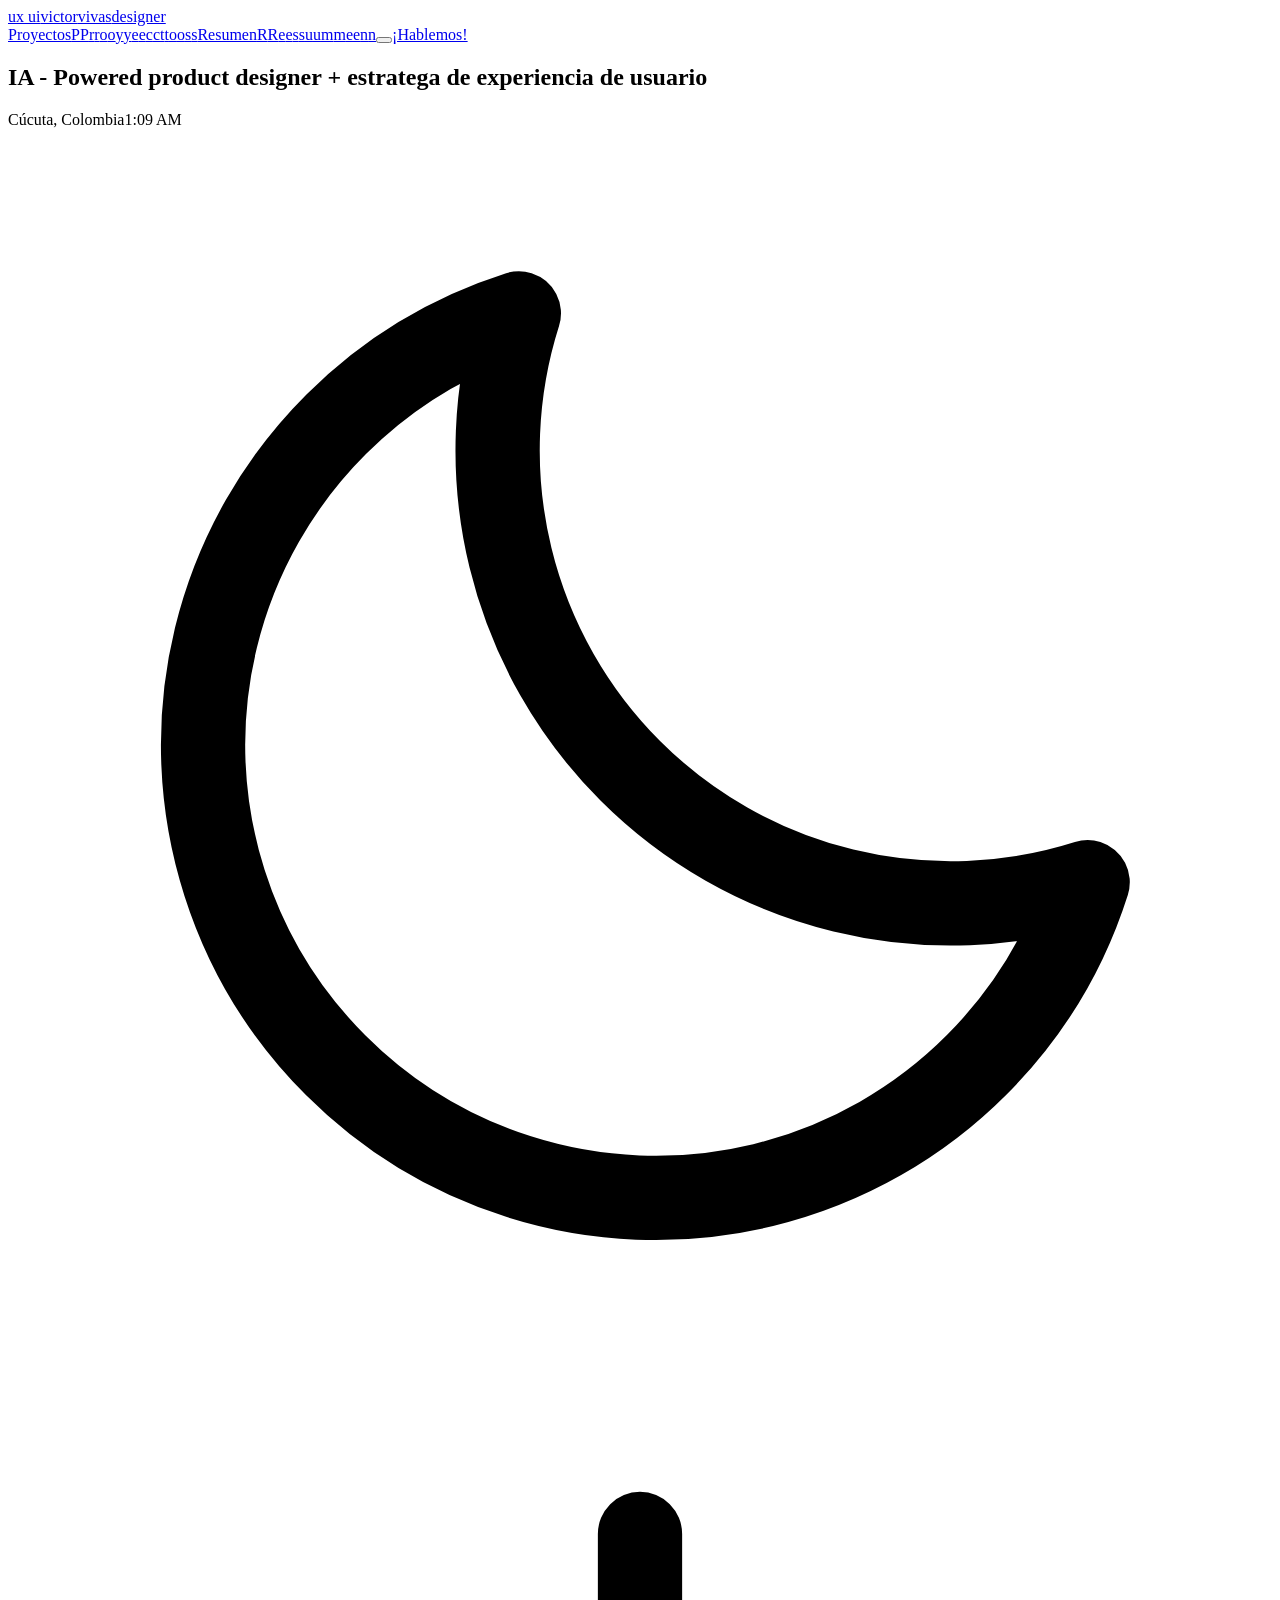
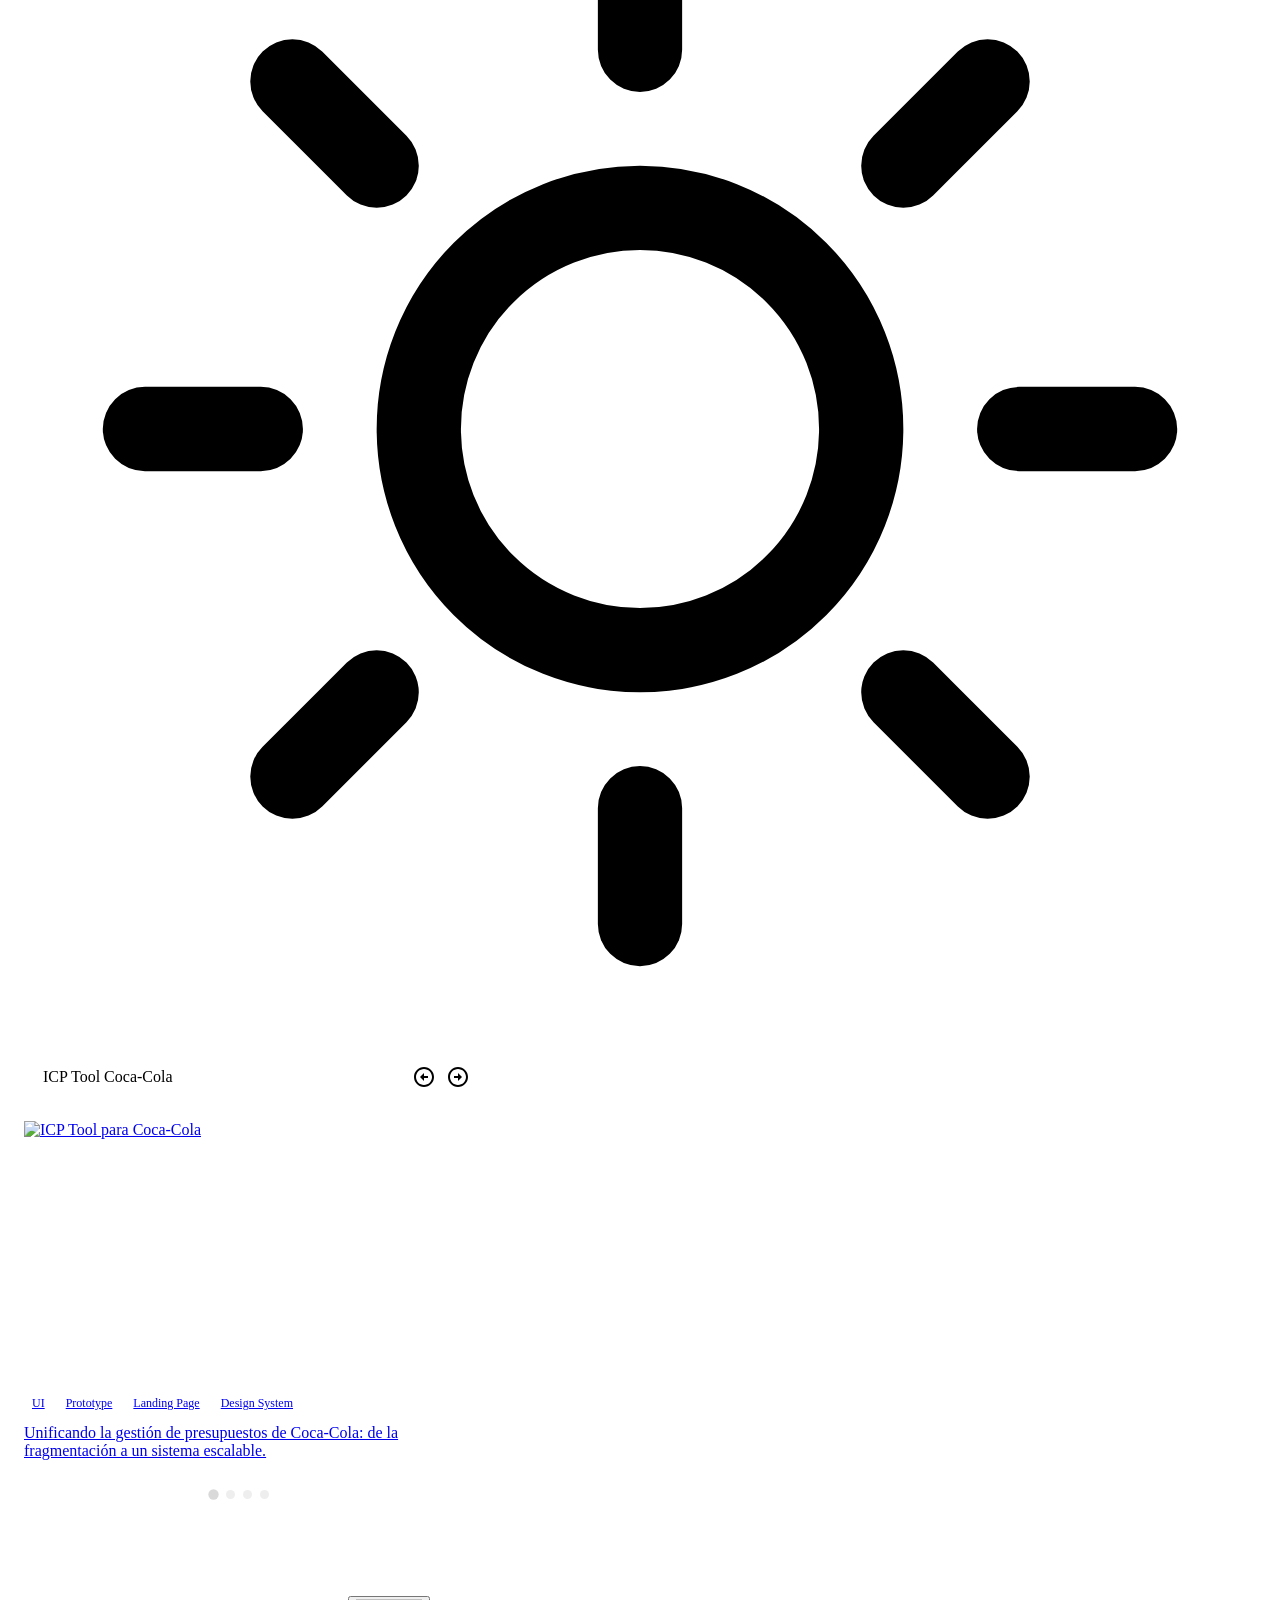
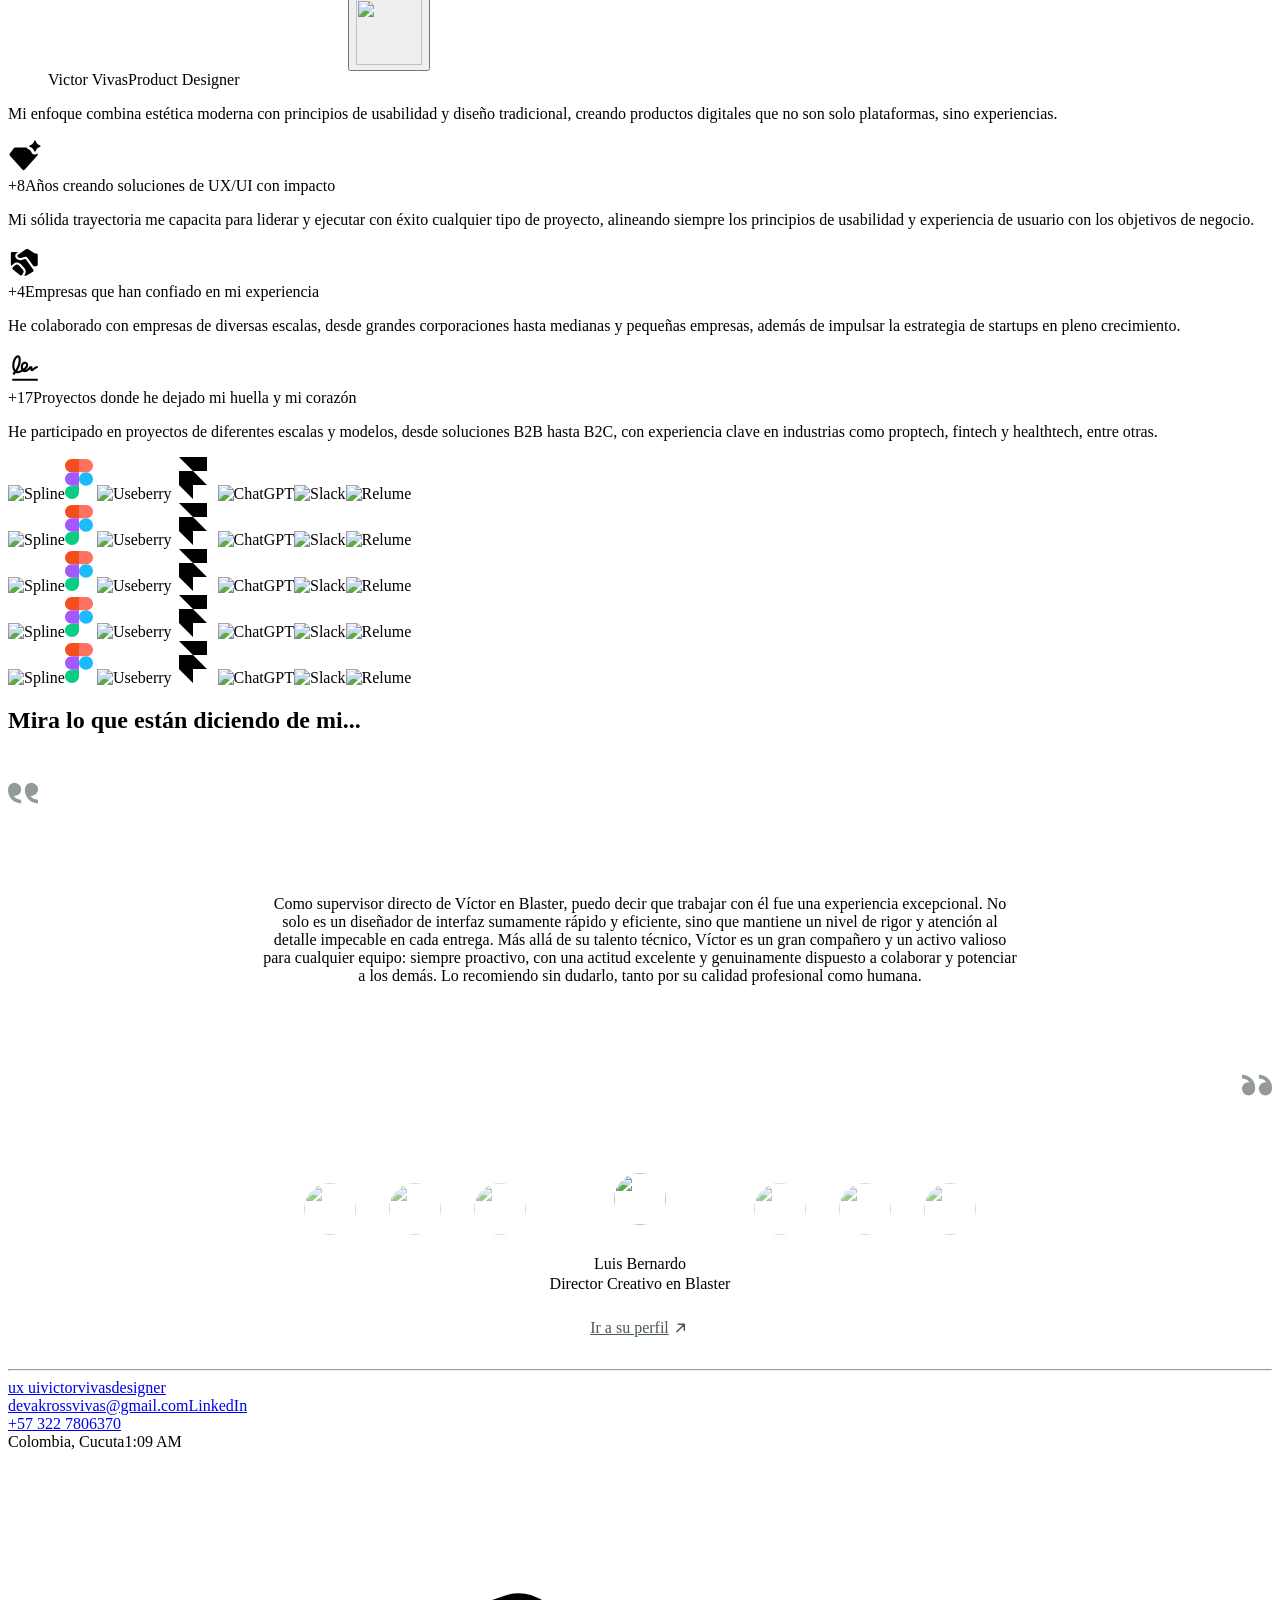
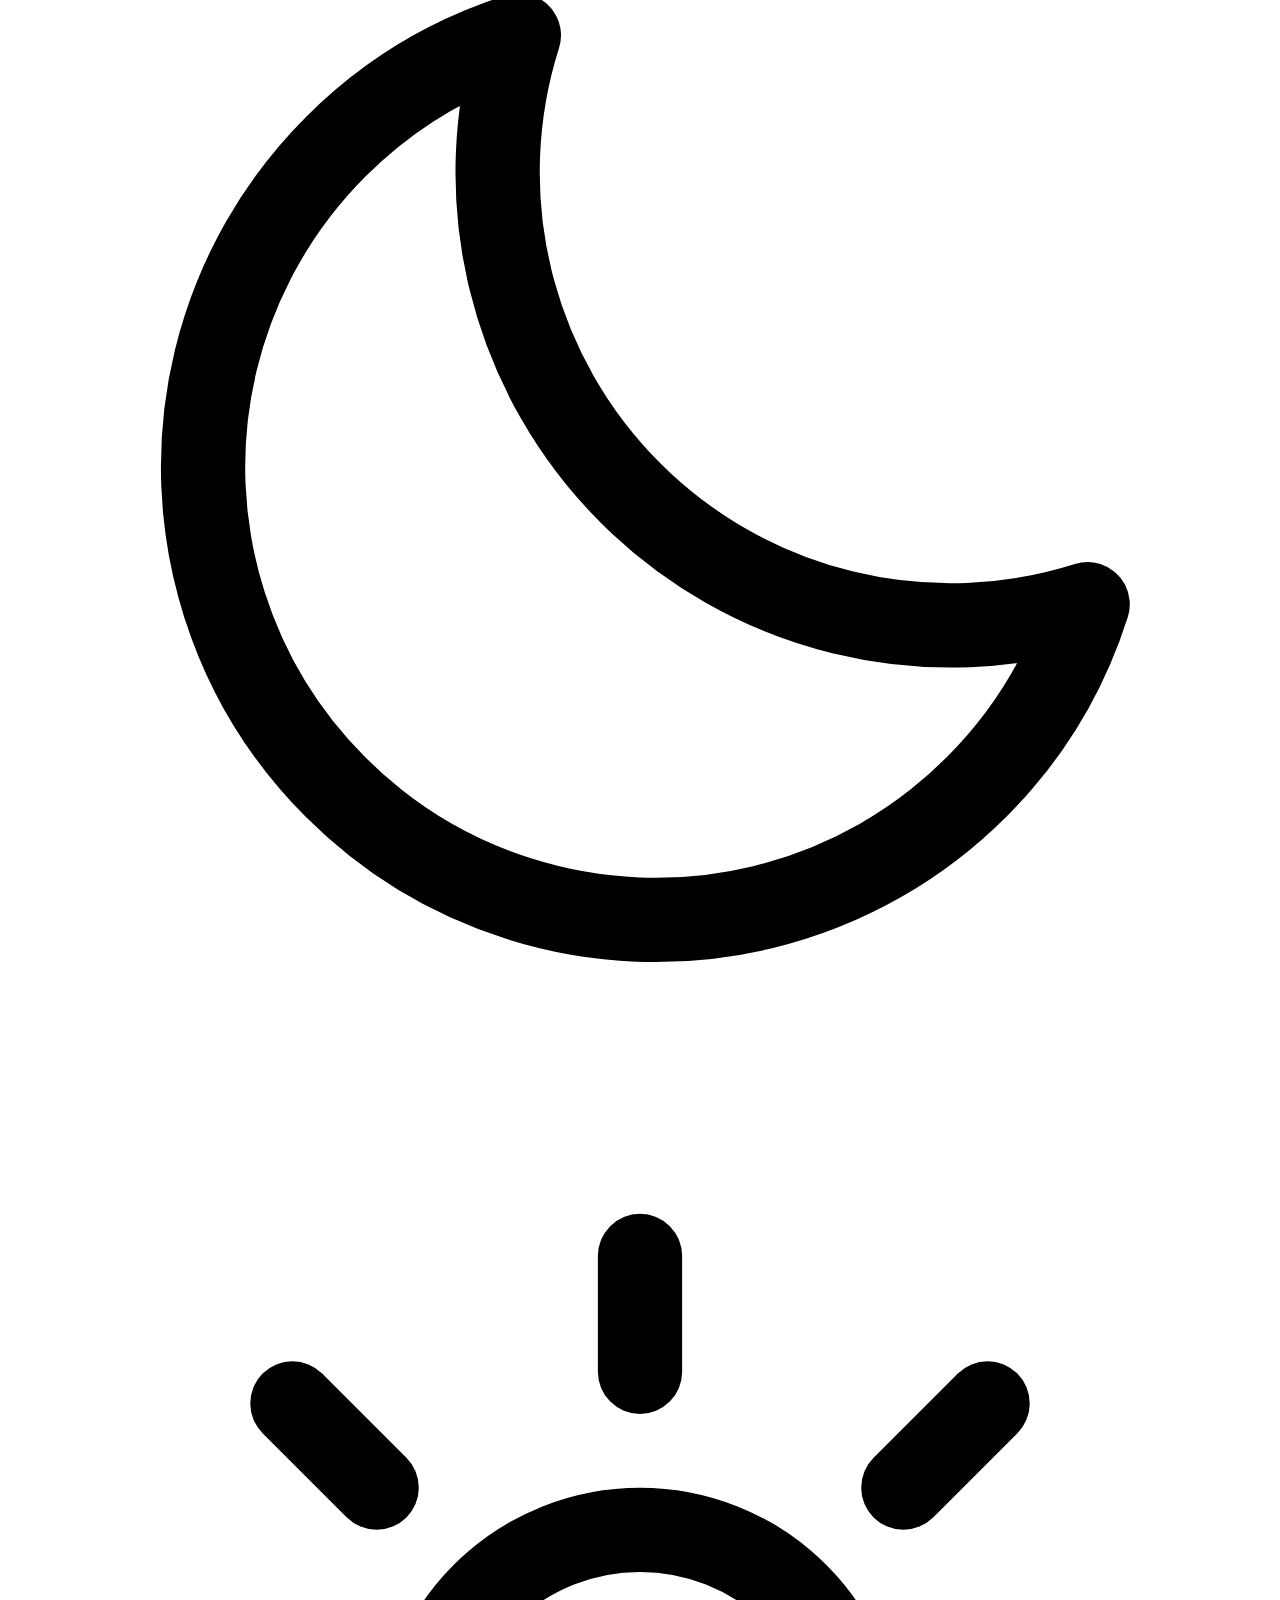
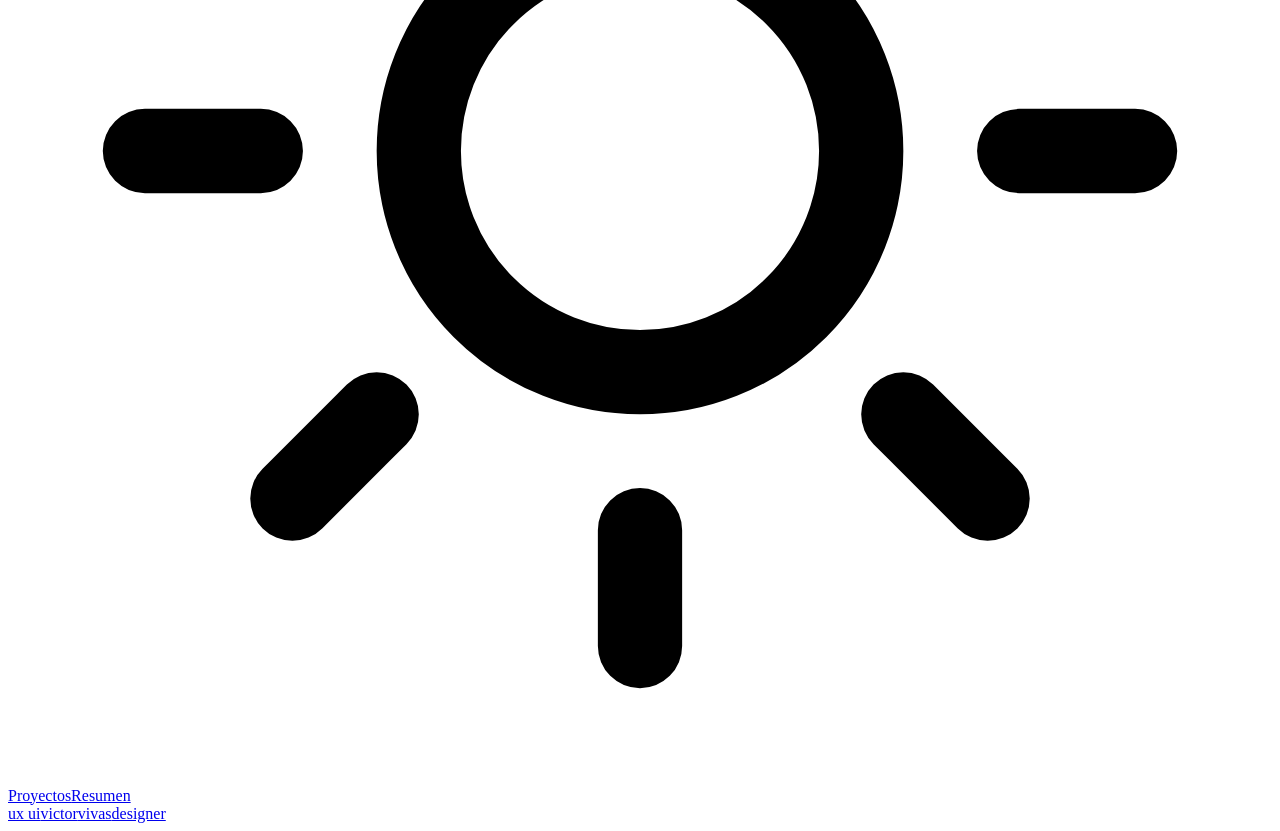
==== index.html @ 547d5e1f "deploy: a77e6415c8aa08132126fb43aeb1e64f96032ac5" ====
<!DOCTYPE html><html lang="es" data-theme="dark"><head><meta charset="utf-8"><meta name="viewport" content="width=device-width, initial-scale=1"><title>Victor Vivas — IA Powered product designer</title><meta name="description" content="Product designer y estratega de experiencia de usuario. +8 años creando soluciones de UX/UI con impacto para Coca-Cola, Polestar y LeanCore."><link rel="canonical" href="https://hacu9.github.io/victor-portafolio/"><link rel="icon" href="/victor-portafolio/favicon.svg" type="image/svg+xml"><link rel="alternate icon" href="/victor-portafolio/favicon.ico"><meta name="theme-color" content="#1d2222"><meta property="og:type" content="website"><meta property="og:site_name" content="Victor Vivas"><meta property="og:locale" content="es_ES"><meta property="og:url" content="https://hacu9.github.io/victor-portafolio/"><meta property="og:title" content="Victor Vivas — IA Powered product designer"><meta property="og:description" content="Product designer y estratega de experiencia de usuario. +8 años creando soluciones de UX/UI con impacto para Coca-Cola, Polestar y LeanCore."><meta property="og:image" content="https://hacu9.github.io/victor-portafolio/og-image.png"><meta property="og:image:width" content="1200"><meta property="og:image:height" content="630"><meta name="twitter:card" content="summary_large_image"><meta name="twitter:title" content="Victor Vivas — IA Powered product designer"><meta name="twitter:description" content="Product designer y estratega de experiencia de usuario. +8 años creando soluciones de UX/UI con impacto para Coca-Cola, Polestar y LeanCore."><meta name="twitter:image" content="https://hacu9.github.io/victor-portafolio/og-image.png"><meta name="astro-view-transitions-enabled" content="true"><meta name="astro-view-transitions-fallback" content="animate"><script type="module" src="/victor-portafolio/_astro/ClientRouter.astro_astro_type_script_index_0_lang.aQfDf-Kh.js"></script><script>
      (function () {
        var root = document.documentElement;
        // ?intro=1 forces the full sequence — for reviewing it without having
        // to open a fresh tab or change an OS setting.
        var forced = location.search.indexOf("intro=1") > -1;
        var seen = null;
        try {
          seen = sessionStorage.getItem("vv:intro-seen");
        } catch (e) {}
        var reduced =
          window.matchMedia && window.matchMedia("(prefers-reduced-motion: reduce)").matches;

        if (forced) {
          root.classList.add("is-intro", "intro-forced");
          return;
        }
        // Reduced motion still gets the shape of the intro — heading first,
        // then the rest fades up — just without typing, blur or movement.
        // Skipping it entirely made the site look like nothing happened.
        root.classList.add("is-intro");
        if (reduced) {
          root.classList.add("intro-plain");
        } else if (seen) {
          // Already watched the full intro this session: play the lighter
          // version on reloads rather than nothing.
          root.classList.add("intro-lite");
        }
      })();
    </script><link rel="stylesheet" href="/victor-portafolio/_astro/SiteFooter.BAjBLlSr.css"><style>.slider[data-astro-cid-7sljpadg]{flex-direction:column;flex:none;gap:15px;width:462px;display:flex}.slider__head[data-astro-cid-7sljpadg]{justify-content:space-between;align-items:center;height:25px;display:flex}.slider__title[data-astro-cid-7sljpadg]{color:var(--text);align-items:center;gap:10px;min-width:0;display:flex}.slider__name[data-astro-cid-7sljpadg]{white-space:nowrap;text-overflow:ellipsis;transition:opacity .22s;overflow:hidden}.slider[data-astro-cid-7sljpadg].is-swapping .slider__name[data-astro-cid-7sljpadg]{opacity:0}.ring[data-astro-cid-7sljpadg]{flex:none;width:25px;height:25px}.ring[data-astro-cid-7sljpadg] svg[data-astro-cid-7sljpadg]{width:100%;height:100%;transform:rotate(-90deg)}.ring[data-astro-cid-7sljpadg] circle[data-astro-cid-7sljpadg]{fill:none;stroke-width:2.4857px}.ring__track[data-astro-cid-7sljpadg]{stroke:var(--muted)}.ring__fill[data-astro-cid-7sljpadg]{stroke:var(--accent);stroke-linecap:round;stroke-dasharray:var(--circ);stroke-dashoffset:var(--circ)}.slider__arrows[data-astro-cid-7sljpadg]{align-items:center;gap:10px;display:flex}.arrow[data-astro-cid-7sljpadg]{width:24px;height:24px;color:var(--text);cursor:pointer;background:0 0;border:0;padding:0;transition:opacity .2s,translate .2s}.arrow[data-astro-cid-7sljpadg]:hover{opacity:.7}.arrow[data-astro-cid-7sljpadg]:active{translate:-2px}.arrow--next[data-astro-cid-7sljpadg]{transform:rotate(180deg)}.arrow--next[data-astro-cid-7sljpadg]:active{translate:2px}.arrow[data-astro-cid-7sljpadg] svg{width:100%;height:100%}.slider__viewport[data-astro-cid-7sljpadg]{border-radius:var(--r-md);overflow:hidden}.slider__track[data-astro-cid-7sljpadg]{transition:transform .52s cubic-bezier(.65,0,.35,1);display:flex}@media (prefers-reduced-motion:reduce){.slider__track[data-astro-cid-7sljpadg]{transition:none}}.slide[data-astro-cid-7sljpadg]{background:var(--surface);flex-direction:column;flex:0 0 100%;gap:20px;padding:16px;display:flex}.slide__shot[data-astro-cid-7sljpadg]{background:var(--surface-2);border-radius:var(--r-sm);height:251px;display:block;overflow:hidden}.slide__shot[data-astro-cid-7sljpadg] img[data-astro-cid-7sljpadg]{object-fit:cover;object-position:center 59%;width:100%;height:100%;transition:scale .6s cubic-bezier(.2,0,.2,1)}.slide[data-astro-cid-7sljpadg]:hover .slide__shot[data-astro-cid-7sljpadg] img[data-astro-cid-7sljpadg]{scale:1.03}.slide__meta[data-astro-cid-7sljpadg]{flex-direction:column;gap:10px;display:flex}.tags[data-astro-cid-7sljpadg]{flex-wrap:wrap;gap:5px;display:flex}.tag[data-astro-cid-7sljpadg]{border-radius:var(--r-pill);background:var(--surface-2);color:var(--accent);padding:6px 8px;font-size:12px;font-weight:500;line-height:10px}.slide__desc[data-astro-cid-7sljpadg]{color:var(--text);min-height:40px}.slider__dots[data-astro-cid-7sljpadg]{justify-content:center;gap:8px;margin-top:-5px;display:flex}.dot[data-astro-cid-7sljpadg]{opacity:.45;cursor:pointer;background:#d9d9d9;border:0;border-radius:50%;width:9px;height:9px;padding:0;transition:opacity .25s,scale .25s;position:relative}.dot[data-astro-cid-7sljpadg]:before{content:"";position:absolute;inset:-8px}.dot[data-astro-cid-7sljpadg][aria-selected=true]{opacity:1;scale:1.15}.dot[data-astro-cid-7sljpadg]:hover{opacity:.8}@media (width<=1000px){.slider[data-astro-cid-7sljpadg]{width:100%}}
.quote[data-astro-cid-gakqr736]{flex-direction:column;align-items:center;gap:50px;margin:0 auto;display:flex}.quote__card[data-astro-cid-gakqr736]{background:var(--surface);border-radius:var(--r-md);flex-direction:column;justify-content:space-between;gap:10px;width:100%;min-height:322px;margin:0;padding:25px;display:flex;position:relative}.quote__mark[data-astro-cid-gakqr736]{width:30px;height:30px;color:var(--muted)}.quote__mark[data-astro-cid-gakqr736] svg{width:100%;height:100%}.quote__mark--close[data-astro-cid-gakqr736]{align-self:flex-end}.quote__stack[data-astro-cid-gakqr736]{width:100%;max-width:757px;margin-inline:auto;display:grid}.quote__text[data-astro-cid-gakqr736]{text-align:center;color:var(--muted);opacity:0;visibility:hidden;grid-area:1/1;align-self:center;transition:opacity .3s,translate .3s,visibility 0s .3s;translate:0 6px}.quote__text[data-astro-cid-gakqr736].is-on{opacity:1;visibility:visible;transition:opacity .3s,translate .3s,visibility;translate:0}.quote__text[data-astro-cid-gakqr736] p{margin:0}.quote__text[data-astro-cid-gakqr736] p+p{margin-top:1em}.people[data-astro-cid-gakqr736]{width:687px;max-width:100%;padding-bottom:118px;position:relative}.people__row[data-astro-cid-gakqr736]{justify-content:center;gap:18px;margin:0;padding:0;list-style:none;display:flex}.person[data-astro-cid-gakqr736]{justify-content:center;display:flex;position:relative}.person__detail[data-astro-cid-gakqr736]{text-align:center;width:max-content;max-width:240px;color:var(--muted);opacity:0;visibility:hidden;pointer-events:none;flex-direction:column;align-items:center;transition:opacity .3s,translate .3s,visibility 0s .3s;display:flex;position:absolute;top:calc(100% + 12px);left:50%;translate:-50% 6px}.avatar--active[data-astro-cid-gakqr736]+.person__detail[data-astro-cid-gakqr736]{opacity:1;visibility:visible;pointer-events:auto;transition:opacity .3s,translate .3s,visibility;translate:-50%}.person__name[data-astro-cid-gakqr736]{color:var(--text);white-space:nowrap;font-size:16px;font-weight:500;line-height:18px}.person__role[data-astro-cid-gakqr736]{margin-top:2px;font-size:16px;font-weight:300;line-height:18px}.person__link[data-astro-cid-gakqr736]{border-radius:var(--r-sm);background:var(--accent);color:#4a5856;white-space:nowrap;align-items:center;gap:3px;margin-top:16px;padding:9px 10px;font-size:16px;line-height:20.2px;display:inline-flex;overflow:hidden}.person__link[data-astro-cid-gakqr736] svg[data-astro-cid-gakqr736]{width:18px;height:18px;transition:translate .25s}.person__link[data-astro-cid-gakqr736]:hover svg[data-astro-cid-gakqr736]{translate:4px -4px}.avatar[data-astro-cid-gakqr736]{border:1px solid var(--nav-border);background:var(--surface-2);opacity:.6;cursor:pointer;border-radius:20px 20px 20px 0;place-items:center;width:67px;height:67px;padding:0;transition:opacity .32s,translate .32s,margin .38s cubic-bezier(.65,0,.35,1);display:grid}.avatar[data-astro-cid-gakqr736] img[data-astro-cid-gakqr736]{object-fit:contain;border-radius:50%;width:52px;height:52px}.avatar[data-astro-cid-gakqr736]:hover,.avatar[data-astro-cid-gakqr736]:focus-visible{opacity:1}.avatar--active[data-astro-cid-gakqr736]{opacity:1;margin-inline:55px;translate:0 -10px}@media (width<=1000px){.people[data-astro-cid-gakqr736]{width:100%}}@media (width<=620px){.people[data-astro-cid-gakqr736]{padding-bottom:128px}.people__row[data-astro-cid-gakqr736]{flex-wrap:nowrap;gap:7px;position:relative}.avatar[data-astro-cid-gakqr736]{border:1px solid var(--nav-border);border-radius:13px 13px 13px 0;width:40px;height:40px}.avatar[data-astro-cid-gakqr736] img[data-astro-cid-gakqr736]{border-radius:50%;width:30px;height:30px}.avatar--active[data-astro-cid-gakqr736]{margin-inline:12px}.person[data-astro-cid-gakqr736]{position:static}.person__detail[data-astro-cid-gakqr736]{max-width:92vw;top:calc(100% + 16px)}}
</style><link rel="stylesheet" href="/victor-portafolio/_astro/index.BOQvosH3.css"></head><body class="noise-overlay"><script type="module">function e(e){let t=20+Math.random()*17;return e&&(t+=34+Math.random()*34),Math.random()<.05&&(t+=70+Math.random()*85),t}function t(){document.querySelectorAll(`[data-intro-hide]`).forEach((e,t)=>{e.style.setProperty(`--intro-d`,`${t*70}ms`)}),document.documentElement.classList.remove(`is-intro`),document.documentElement.classList.add(`is-revealed`)}function n(){let n=document.querySelector(`[data-intro-title]`),r=document.documentElement;if(!n||!r.classList.contains(`is-intro`)){t();return}if(r.classList.contains(`intro-lite`)){window.setTimeout(t,220);return}if(r.classList.contains(`intro-plain`)){window.setTimeout(t,900);return}try{sessionStorage.setItem(`vv:intro-seen`,`1`)}catch{}let i=[],a=[],o=!1,s=t=>{for(let n of[...t.childNodes])if(n.nodeType===Node.TEXT_NODE){let t=n.textContent??``;if(!t.trim()&&!t.includes(` `))continue;let r=document.createDocumentFragment();for(let n of t){if(/\s/.test(n)){r.appendChild(document.createTextNode(n)),o=!0;continue}let t=document.createElement(`span`);t.className=`ch`,t.textContent=n,i.push(t),a.push(e(o)),o=!1,r.appendChild(t)}n.replaceWith(r)}else n.nodeType===Node.ELEMENT_NODE&&s(n)};s(n),n.classList.add(`is-split`,`is-typing`);let c=0,l=null,u=()=>{let e=i[c];if(e.classList.add(`is-in`),l?.classList.remove(`is-caret`),e.classList.add(`is-caret`),l=e,c++,c<i.length){window.setTimeout(u,a[c]);return}window.setTimeout(()=>{l?.classList.remove(`is-caret`),n.classList.remove(`is-typing`),document.querySelector(`[data-nav]`)?.classList.add(`did-intro`),t()},850)};window.setTimeout(u,380);let d=a.reduce((e,t)=>e+t,0);window.setTimeout(t,380+d+850+2e3)}n(),document.addEventListener(`astro:after-swap`,t);</script><header class="nav container" data-nav data-intro-hide data-astro-cid-wpvy4v7s><a class="logo" href="/victor-portafolio/" aria-label="Victor Vivas — UX UI Designer" style="--row:26px; --font:21.36529px; --ox:22px; --oy:18px; --w:107px; --h:44px;" data-astro-cid-33xrtggx><span class="win win--top" aria-hidden="true" data-astro-cid-33xrtggx><span class="stack" data-astro-cid-33xrtggx><span class="word" data-astro-cid-33xrtggx>ux ui</span><span class="word" data-astro-cid-33xrtggx>victor</span></span></span><span class="win win--bot" aria-hidden="true" data-astro-cid-33xrtggx><span class="stack" data-astro-cid-33xrtggx><span class="word" data-astro-cid-33xrtggx>vivas</span><span class="word" data-astro-cid-33xrtggx>designer</span></span></span></a><nav class="nav__right" aria-label="Principal" data-astro-cid-wpvy4v7s><a class="nav__link" href="/victor-portafolio/proyectos" style="--ni:0" data-astro-cid-wpvy4v7s><span class="sr-only" data-astro-cid-wpvy4v7s>Proyectos</span><span class="roll" aria-hidden="true" data-astro-cid-wpvy4v7s><span class="roll__char" style="--i:0" data-astro-cid-wpvy4v7s><span class="roll__inner" data-astro-cid-wpvy4v7s><span class="roll__face" data-astro-cid-wpvy4v7s>P</span><span class="roll__face" data-astro-cid-wpvy4v7s>P</span></span></span><span class="roll__char" style="--i:1" data-astro-cid-wpvy4v7s><span class="roll__inner" data-astro-cid-wpvy4v7s><span class="roll__face" data-astro-cid-wpvy4v7s>r</span><span class="roll__face" data-astro-cid-wpvy4v7s>r</span></span></span><span class="roll__char" style="--i:2" data-astro-cid-wpvy4v7s><span class="roll__inner" data-astro-cid-wpvy4v7s><span class="roll__face" data-astro-cid-wpvy4v7s>o</span><span class="roll__face" data-astro-cid-wpvy4v7s>o</span></span></span><span class="roll__char" style="--i:3" data-astro-cid-wpvy4v7s><span class="roll__inner" data-astro-cid-wpvy4v7s><span class="roll__face" data-astro-cid-wpvy4v7s>y</span><span class="roll__face" data-astro-cid-wpvy4v7s>y</span></span></span><span class="roll__char" style="--i:4" data-astro-cid-wpvy4v7s><span class="roll__inner" data-astro-cid-wpvy4v7s><span class="roll__face" data-astro-cid-wpvy4v7s>e</span><span class="roll__face" data-astro-cid-wpvy4v7s>e</span></span></span><span class="roll__char" style="--i:5" data-astro-cid-wpvy4v7s><span class="roll__inner" data-astro-cid-wpvy4v7s><span class="roll__face" data-astro-cid-wpvy4v7s>c</span><span class="roll__face" data-astro-cid-wpvy4v7s>c</span></span></span><span class="roll__char" style="--i:6" data-astro-cid-wpvy4v7s><span class="roll__inner" data-astro-cid-wpvy4v7s><span class="roll__face" data-astro-cid-wpvy4v7s>t</span><span class="roll__face" data-astro-cid-wpvy4v7s>t</span></span></span><span class="roll__char" style="--i:7" data-astro-cid-wpvy4v7s><span class="roll__inner" data-astro-cid-wpvy4v7s><span class="roll__face" data-astro-cid-wpvy4v7s>o</span><span class="roll__face" data-astro-cid-wpvy4v7s>o</span></span></span><span class="roll__char" style="--i:8" data-astro-cid-wpvy4v7s><span class="roll__inner" data-astro-cid-wpvy4v7s><span class="roll__face" data-astro-cid-wpvy4v7s>s</span><span class="roll__face" data-astro-cid-wpvy4v7s>s</span></span></span></span></a><span class="sep" aria-hidden="true" data-astro-cid-wpvy4v7s></span><a class="nav__link" href="/victor-portafolio/resumen.pdf" download style="--ni:1" data-astro-cid-wpvy4v7s><span class="sr-only" data-astro-cid-wpvy4v7s>Resumen</span><span class="roll" aria-hidden="true" data-astro-cid-wpvy4v7s><span class="roll__char" style="--i:0" data-astro-cid-wpvy4v7s><span class="roll__inner" data-astro-cid-wpvy4v7s><span class="roll__face" data-astro-cid-wpvy4v7s>R</span><span class="roll__face" data-astro-cid-wpvy4v7s>R</span></span></span><span class="roll__char" style="--i:1" data-astro-cid-wpvy4v7s><span class="roll__inner" data-astro-cid-wpvy4v7s><span class="roll__face" data-astro-cid-wpvy4v7s>e</span><span class="roll__face" data-astro-cid-wpvy4v7s>e</span></span></span><span class="roll__char" style="--i:2" data-astro-cid-wpvy4v7s><span class="roll__inner" data-astro-cid-wpvy4v7s><span class="roll__face" data-astro-cid-wpvy4v7s>s</span><span class="roll__face" data-astro-cid-wpvy4v7s>s</span></span></span><span class="roll__char" style="--i:3" data-astro-cid-wpvy4v7s><span class="roll__inner" data-astro-cid-wpvy4v7s><span class="roll__face" data-astro-cid-wpvy4v7s>u</span><span class="roll__face" data-astro-cid-wpvy4v7s>u</span></span></span><span class="roll__char" style="--i:4" data-astro-cid-wpvy4v7s><span class="roll__inner" data-astro-cid-wpvy4v7s><span class="roll__face" data-astro-cid-wpvy4v7s>m</span><span class="roll__face" data-astro-cid-wpvy4v7s>m</span></span></span><span class="roll__char" style="--i:5" data-astro-cid-wpvy4v7s><span class="roll__inner" data-astro-cid-wpvy4v7s><span class="roll__face" data-astro-cid-wpvy4v7s>e</span><span class="roll__face" data-astro-cid-wpvy4v7s>e</span></span></span><span class="roll__char" style="--i:6" data-astro-cid-wpvy4v7s><span class="roll__inner" data-astro-cid-wpvy4v7s><span class="roll__face" data-astro-cid-wpvy4v7s>n</span><span class="roll__face" data-astro-cid-wpvy4v7s>n</span></span></span></span></a><button class="nav__burger" type="button" data-nav-toggle aria-expanded="false" aria-controls="nav-menu" aria-label="Abrir menú" data-astro-cid-wpvy4v7s><span class="nav__burger-box" aria-hidden="true" data-astro-cid-wpvy4v7s><span data-astro-cid-wpvy4v7s></span><span data-astro-cid-wpvy4v7s></span></span></button><a class="nav__cta" href="#contacto" data-contact-open data-astro-cid-wpvy4v7s>¡Hablemos!</a></nav><div class="nav__menu" id="nav-menu" data-nav-menu hidden data-astro-cid-wpvy4v7s><a class="nav__menu-link" href="/victor-portafolio/proyectos" data-astro-cid-wpvy4v7s>Proyectos</a><a class="nav__menu-link" href="/victor-portafolio/resumen.pdf" download data-astro-cid-wpvy4v7s>Resumen</a></div></header><script type="module">var e,t,n=0,r,i=!1;function a(){let e=document.querySelector(`[data-nav-toggle]`),t=document.querySelector(`[data-nav-menu]`);if(!e||!t||e.dataset.ready)return;e.dataset.ready=`1`;let n=n=>{if(e.setAttribute(`aria-expanded`,String(n)),e.setAttribute(`aria-label`,n?`Cerrar menú`:`Abrir menú`),n)t.hidden=!1,requestAnimationFrame(()=>t.classList.add(`is-open`));else{t.classList.remove(`is-open`);let e=()=>t.hidden=!0;matchMedia(`(prefers-reduced-motion: reduce)`).matches?e():window.setTimeout(e,220)}};r=()=>{e.getAttribute(`aria-expanded`)===`true`&&n(!1)},e.addEventListener(`click`,()=>n(e.getAttribute(`aria-expanded`)!==`true`)),t.addEventListener(`click`,e=>{e.target.closest(`a`)&&r?.()}),!i&&(i=!0,document.addEventListener(`keydown`,e=>{e.key===`Escape`&&r?.()}),document.addEventListener(`click`,e=>{e.target.closest?.(`[data-nav-menu], [data-nav-toggle]`)||r?.()}),window.addEventListener(`resize`,()=>{window.innerWidth>720&&r?.()}))}function o(){e?.disconnect(),t&&(window.removeEventListener(`scroll`,t),window.removeEventListener(`resize`,t)),cancelAnimationFrame(n);let r=document.querySelector(`[data-nav]`);if(!r)return;r.classList.remove(`is-light`);let i=[...document.querySelectorAll(`[data-band]`)];i.forEach(e=>e.classList.remove(`is-light`));let a=document.querySelector(`[data-band-trigger]`),o=[...document.querySelectorAll(`[data-theme-light]`)],s=new Set,c=!1,l=()=>r.classList.toggle(`is-light`,s.size>0||c);if(o.length&&(e=new IntersectionObserver(e=>{for(let t of e)t.isIntersecting?s.add(t.target):s.delete(t.target);l()},{rootMargin:`-217px 0px -100% 0px`,threshold:0}),o.forEach(t=>e.observe(t))),a&&i.length){let e=()=>{n=0;let e=document.scrollingElement||document.documentElement,t=a.getBoundingClientRect().top,r=Math.max(0,e.scrollHeight-window.innerHeight),o=t+e.scrollTop-r,s=Math.max(217,Math.min(o+120,window.innerHeight/2));t<=s?c=!0:t>s+20&&(c=!1),i.forEach(e=>e.classList.toggle(`is-light`,c)),l()};t=()=>{n||=requestAnimationFrame(e)},e(),window.addEventListener(`scroll`,t,{passive:!0}),window.addEventListener(`resize`,t,{passive:!0})}else l()}o(),a(),document.addEventListener(`astro:page-load`,()=>{o(),a()}),document.addEventListener(`astro:before-swap`,()=>r?.());</script><main data-astro-cid-lcdefpme><!-- ── Hero ───────────────────────────────────────────────────────── --><section class="hero container" data-astro-cid-lcdefpme><div class="hero__top" data-astro-cid-lcdefpme><h1 class="t-h2 hero__title" data-intro-title data-astro-cid-lcdefpme>IA <span class="muted" data-astro-cid-lcdefpme>-</span> Powered product designer <span class="muted" data-astro-cid-lcdefpme>+ estratega de experiencia de usuario</span></h1><div data-intro-hide data-astro-cid-lcdefpme><div class="clock clock--hero" data-clock data-tz="America/Bogota" data-astro-cid-izfso6s6><span class="place" data-astro-cid-izfso6s6>Cúcuta, Colombia</span><span class="dot" aria-hidden="true" data-astro-cid-izfso6s6></span><span class="time-group" data-astro-cid-izfso6s6><time data-clock-time data-astro-cid-izfso6s6>6:41 PM</time><span class="icon" data-clock-icon data-night="true" aria-hidden="true" data-astro-cid-izfso6s6><svg class="moon" viewBox="0 0 24 24" fill="none" stroke="currentColor" stroke-width="1.6" stroke-linecap="round" stroke-linejoin="round" data-astro-cid-izfso6s6><path d="M20.5 14.3A8.6 8.6 0 0 1 9.7 3.5a8.6 8.6 0 1 0 10.8 10.8z" data-astro-cid-izfso6s6></path></svg><svg class="sun" viewBox="0 0 24 24" fill="none" stroke="currentColor" stroke-width="1.6" stroke-linecap="round" stroke-linejoin="round" data-astro-cid-izfso6s6><circle cx="12" cy="12" r="4.2" data-astro-cid-izfso6s6></circle><path d="M12 2.6v2.2M12 19.2v2.2M21.4 12h-2.2M4.8 12H2.6M18.6 5.4l-1.6 1.6M7 17l-1.6 1.6M18.6 18.6 17 17M7 7 5.4 5.4" data-astro-cid-izfso6s6></path></svg></span></span></div><script type="module">var e;function t(){for(let e of document.querySelectorAll(`[data-clock]`)){let t=e.dataset.tz||`America/Bogota`,n=new Date,r=new Intl.DateTimeFormat(`en-US`,{timeZone:t,hour:`numeric`,minute:`2-digit`,hour12:!0}).format(n),i=Number(new Intl.DateTimeFormat(`en-US`,{timeZone:t,hour:`2-digit`,hour12:!1}).format(n)),a=e.querySelector(`[data-clock-time]`);a&&a.textContent!==r&&(a.textContent=r);let o=e.querySelector(`[data-clock-icon]`);o&&(o.dataset.night=i>=18||i<6?`true`:`false`)}}function n(){window.clearInterval(e),t(),e=window.setInterval(t,2e4)}n(),document.addEventListener(`astro:page-load`,n);</script></div></div><div class="hero__row" id="proyectos" data-intro-hide data-astro-cid-lcdefpme><article class="slider" data-slider data-interval="6000" style="--circ:70.73;" data-astro-cid-7sljpadg><header class="slider__head" data-astro-cid-7sljpadg><span class="slider__title" data-astro-cid-7sljpadg><span class="ring" aria-hidden="true" data-astro-cid-7sljpadg><svg viewBox="0 0 25 25" data-astro-cid-7sljpadg><circle class="ring__track" cx="12.5" cy="12.5" r="11.257" data-astro-cid-7sljpadg></circle><circle class="ring__fill" data-ring cx="12.5" cy="12.5" r="11.257" data-astro-cid-7sljpadg></circle></svg></span><span class="t-body-md slider__name" data-slider-title aria-live="polite" data-astro-cid-7sljpadg>ICP Tool Coca-Cola</span></span><span class="slider__arrows" data-astro-cid-7sljpadg><button class="arrow" type="button" data-slider-prev aria-label="Proyecto anterior" data-astro-cid-7sljpadg><svg width="24" height="24" viewBox="0 0 24 24" fill="none" xmlns="http://www.w3.org/2000/svg">
<path d="M12 2C17.52 2 22 6.48 22 12C22 17.52 17.52 22 12 22C6.48 22 2 17.52 2 12C2 6.48 6.48 2 12 2ZM12 20C16.42 20 20 16.42 20 12C20 7.58 16.42 4 12 4C7.58 4 4 7.58 4 12C4 16.42 7.58 20 12 20ZM12 11H16V13H12V16L8 12L12 8V11Z" fill="currentColor"/>
</svg>
</button><button class="arrow arrow--next" type="button" data-slider-next aria-label="Proyecto siguiente" data-astro-cid-7sljpadg><svg width="24" height="24" viewBox="0 0 24 24" fill="none" xmlns="http://www.w3.org/2000/svg">
<path d="M12 2C17.52 2 22 6.48 22 12C22 17.52 17.52 22 12 22C6.48 22 2 17.52 2 12C2 6.48 6.48 2 12 2ZM12 20C16.42 20 20 16.42 20 12C20 7.58 16.42 4 12 4C7.58 4 4 7.58 4 12C4 16.42 7.58 20 12 20ZM12 11H16V13H12V16L8 12L12 8V11Z" fill="currentColor"/>
</svg>
</button></span></header><div class="slider__viewport" data-astro-cid-7sljpadg><div class="slider__track" data-slider-track data-astro-cid-7sljpadg><a class="slide" href="/victor-portafolio/proyectos/coca-cola" data-slide data-astro-cid-7sljpadg><span class="slide__shot" data-astro-cid-7sljpadg><img src="/victor-portafolio/img/proj-coca.png" alt="ICP Tool para Coca-Cola" width="430" height="251" loading="eager" data-astro-cid-7sljpadg></span><span class="slide__meta" data-astro-cid-7sljpadg><span class="tags" data-astro-cid-7sljpadg><span class="tag" data-astro-cid-7sljpadg>UI</span><span class="tag" data-astro-cid-7sljpadg>Prototype</span><span class="tag" data-astro-cid-7sljpadg>Landing Page</span><span class="tag" data-astro-cid-7sljpadg>Design System</span></span><span class="t-body slide__desc" data-astro-cid-7sljpadg>Unificando la gestión de presupuestos de Coca-Cola: de la fragmentación a un sistema escalable.</span></span></a><a class="slide" href="/victor-portafolio/proyectos/polestar" aria-hidden="true" tabindex="-1" data-slide data-astro-cid-7sljpadg><span class="slide__shot" data-astro-cid-7sljpadg><img src="/victor-portafolio/img/proj-polestar.webp" alt="Caso de estudio Polestar" width="430" height="251" loading="lazy" data-astro-cid-7sljpadg></span><span class="slide__meta" data-astro-cid-7sljpadg><span class="tags" data-astro-cid-7sljpadg><span class="tag" data-astro-cid-7sljpadg>UX</span><span class="tag" data-astro-cid-7sljpadg>UI</span><span class="tag" data-astro-cid-7sljpadg>Responsive</span><span class="tag" data-astro-cid-7sljpadg>Landing Page</span><span class="tag" data-astro-cid-7sljpadg>User Testing</span></span><span class="t-body slide__desc" data-astro-cid-7sljpadg>Rediseño integral de Polestar Pilates: Elevando la conversión mediante UX estratégica.</span></span></a><a class="slide" href="/victor-portafolio/proyectos/leancore-studio" aria-hidden="true" tabindex="-1" data-slide data-astro-cid-7sljpadg><span class="slide__shot" data-astro-cid-7sljpadg><img src="/victor-portafolio/img/proj-leancore.webp" alt="Caso de estudio LeanCore Studio" width="430" height="251" loading="lazy" data-astro-cid-7sljpadg></span><span class="slide__meta" data-astro-cid-7sljpadg><span class="tags" data-astro-cid-7sljpadg><span class="tag" data-astro-cid-7sljpadg>UI</span><span class="tag" data-astro-cid-7sljpadg>WebApp</span><span class="tag" data-astro-cid-7sljpadg>Design System</span></span><span class="t-body slide__desc" data-astro-cid-7sljpadg>LeanCore Studio: Simplificando la complejidad financiera a través del diseño</span></span></a><a class="slide" href="/victor-portafolio/proyectos/leancore-web" aria-hidden="true" tabindex="-1" data-slide data-astro-cid-7sljpadg><span class="slide__shot" data-astro-cid-7sljpadg><img src="/victor-portafolio/img/proj-leancore-web-2x.webp" alt="Caso de estudio del sitio web de LeanCore" width="430" height="251" loading="lazy" data-astro-cid-7sljpadg></span><span class="slide__meta" data-astro-cid-7sljpadg><span class="tags" data-astro-cid-7sljpadg><span class="tag" data-astro-cid-7sljpadg>UI</span><span class="tag" data-astro-cid-7sljpadg>WebApp</span><span class="tag" data-astro-cid-7sljpadg>Design System</span></span><span class="t-body slide__desc" data-astro-cid-7sljpadg>Sitio web de LeanCore: comunicando un producto fintech complejo con un mensaje claro que convierte.</span></span></a></div></div><div class="slider__dots" role="tablist" aria-label="Proyectos" data-astro-cid-7sljpadg><button class="dot" type="button" role="tab" data-slider-dot aria-selected="true" aria-label="ICP Tool Coca-Cola" data-astro-cid-7sljpadg></button><button class="dot" type="button" role="tab" data-slider-dot aria-selected="false" aria-label="Polestar" data-astro-cid-7sljpadg></button><button class="dot" type="button" role="tab" data-slider-dot aria-selected="false" aria-label="LeanCore Studio" data-astro-cid-7sljpadg></button><button class="dot" type="button" role="tab" data-slider-dot aria-selected="false" aria-label="LeanCore — Sitio Web" data-astro-cid-7sljpadg></button></div></article><script type="module">var e=matchMedia(`(prefers-reduced-motion: reduce)`).matches;function t(t){let n=t.querySelector(`[data-slider-track]`),r=t.querySelector(`[data-slider-title]`),i=t.querySelector(`[data-ring]`);if(!n||!r||!i)return;let a=[...t.querySelectorAll(`[data-slide]`)],o=[...t.querySelectorAll(`[data-slider-dot]`)],s=o.map(e=>e.getAttribute(`aria-label`)??``),c=Number(t.dataset.interval)||6e3;if(a.length<2)return;let l={root:t,track:n,title:r,ring:i,dots:o,slides:a,titles:s,interval:c},u=0,d=null,f,p=!1,m=getComputedStyle(t).getPropertyValue(`--circ`).trim();function h(e){u=(e+l.slides.length)%l.slides.length,l.track.style.transform=`translateX(-${u*100}%)`,l.root.classList.add(`is-swapping`),window.setTimeout(()=>{l.title.textContent=l.titles[u],l.root.classList.remove(`is-swapping`)},220),l.dots.forEach((e,t)=>e.setAttribute(`aria-selected`,String(t===u))),l.slides.forEach((e,t)=>{t===u?(e.removeAttribute(`aria-hidden`),e.removeAttribute(`tabindex`)):(e.setAttribute(`aria-hidden`,`true`),e.setAttribute(`tabindex`,`-1`))})}function g(){d?.cancel(),window.clearTimeout(f),e||(d=l.ring.animate([{strokeDashoffset:m},{strokeDashoffset:`0`}],{duration:l.interval,easing:`linear`,fill:`forwards`})),f=window.setTimeout(()=>{p||_(u+1)},l.interval)}function _(e){h(e),g()}t.querySelector(`[data-slider-next]`)?.addEventListener(`click`,()=>_(u+1)),t.querySelector(`[data-slider-prev]`)?.addEventListener(`click`,()=>_(u-1)),o.forEach((e,t)=>e.addEventListener(`click`,()=>_(t)));let v=()=>{p=!0,d?.pause(),window.clearTimeout(f)},y=()=>{if(!p)return;p=!1;let e=d?l.interval-Number(d.currentTime??0):l.interval;d?.play(),window.clearTimeout(f),f=window.setTimeout(()=>_(u+1),Math.max(e,0))},b=[t.querySelector(`[data-slider-prev]`),t.querySelector(`[data-slider-next]`),t.querySelector(`.slider__dots`)].filter(Boolean);for(let e of b)e.addEventListener(`mouseenter`,v),e.addEventListener(`mouseleave`,y);t.addEventListener(`focusin`,v),t.addEventListener(`focusout`,y),document.addEventListener(`visibilitychange`,()=>document.hidden?v():y()),h(0),g()}function n(){document.querySelectorAll(`[data-slider]`).forEach(e=>{e.dataset.ready||(e.dataset.ready=`1`,t(e))})}n(),document.addEventListener(`astro:page-load`,n);</script><figure class="reel" style="--w:473px; --h:434px;" data-reel data-astro-cid-pxh3uvjy><video data-showreel src="/victor-portafolio/video/showreel-2026-victor-a.mp4" poster="/victor-portafolio/img/showreel-poster-2026-victor-a.jpg" autoplay muted loop playsinline preload="auto" disablepictureinpicture aria-label="Showreel de Victor Vivas (preview)" data-astro-cid-pxh3uvjy></video><button class="reel__play" type="button" data-reel-open aria-label="Reproducir con sonido" data-astro-cid-pxh3uvjy><img src="/victor-portafolio/img/play-circle.png" alt="" width="66" height="66" data-astro-cid-pxh3uvjy></button><figcaption class="reel__caption" data-astro-cid-pxh3uvjy><span class="t-body-md" data-astro-cid-pxh3uvjy>Victor Vivas</span><span class="t-body" data-astro-cid-pxh3uvjy>Product Designer</span></figcaption></figure><dialog class="reel__modal" data-reel-modal aria-label="Showreel de Victor Vivas, con sonido" data-astro-cid-pxh3uvjy><video data-reel-modal-video src="/victor-portafolio/video/showreel-2026-victor-a.mp4" poster="/victor-portafolio/img/showreel-poster-2026-victor-a.jpg" controls playsinline preload="auto" disablepictureinpicture aria-label="Showreel de Victor Vivas, con sonido" data-astro-cid-pxh3uvjy></video><button class="reel__modal-close" type="button" data-reel-close aria-label="Cerrar" data-astro-cid-pxh3uvjy><svg viewBox="0 0 24 24" aria-hidden="true" fill="none" stroke="currentColor" stroke-width="2" data-astro-cid-pxh3uvjy><path d="M6 6l12 12M18 6 6 18" stroke-linecap="round" stroke-linejoin="round" data-astro-cid-pxh3uvjy></path></svg></button></dialog><script type="module">var e,t=!1,n;function r(){let r=document.querySelector(`[data-showreel]`),i=document.querySelector(`[data-reel]`),a=document.querySelector(`[data-reel-modal]`),o=document.querySelector(`[data-reel-modal-video]`),s=document.querySelector(`[data-reel-open]`),c=document.querySelector(`[data-reel-close]`);if(!r){n=void 0;return}r.muted=!0;let l=()=>{r.paused&&r.play().catch(()=>{if(t)return;t=!0;let e=()=>{r.muted=!0,r.play().catch(()=>{})};addEventListener(`pointerdown`,e,{once:!0}),addEventListener(`keydown`,e,{once:!0}),addEventListener(`touchstart`,e,{once:!0,passive:!0})})};if(n=l,l(),!r.dataset.ready&&(r.dataset.ready=`1`,e?.disconnect(),r.addEventListener(`canplay`,l,{once:!0}),r.addEventListener(`loadeddata`,l,{once:!0}),e=new IntersectionObserver(([e])=>{e.isIntersecting?l():r.pause()},{threshold:.15}),e.observe(r),i&&a&&o&&s&&c)){let e=()=>{a.open||(o.currentTime=0,o.muted=!1,r.pause(),a.showModal(),o.play().catch(()=>{}))},t=()=>{a.close()};s.addEventListener(`click`,e),i.addEventListener(`click`,e),o.addEventListener(`click`,e=>e.stopPropagation()),c.addEventListener(`click`,t),a.addEventListener(`click`,e=>{e.target===a&&t()}),a.addEventListener(`close`,()=>{o.pause(),l()})}}r(),document.addEventListener(`astro:page-load`,r),document.addEventListener(`astro:after-swap`,()=>n?.()),window.addEventListener(`pageshow`,()=>n?.()),document.addEventListener(`visibilitychange`,()=>{document.hidden||n?.()});</script></div></section><section class="approach band" id="sobre-mi" data-band data-intro-hide data-astro-cid-lcdefpme><p class="t-h1 approach__statement container" data-reveal data-reveal-blur data-astro-cid-lcdefpme>Mi enfoque combina estética moderna con principios de usabilidad y diseño tradicional, <span class="muted" data-astro-cid-lcdefpme>creando productos digitales que no son solo plataformas, sino experiencias.</span></p><div class="kpis container" data-astro-cid-lcdefpme><article class="kpi" data-reveal style="--reveal-delay: 0ms" data-astro-cid-lcdefpme><span class="kpi__icon" aria-hidden="true" data-astro-cid-lcdefpme><svg width="34" height="34" viewBox="0 0 34 34" fill="none" xmlns="http://www.w3.org/2000/svg">
<path d="M27.578 12.3162L27.9273 11.5148C28.5499 10.0859 29.6714 8.94821 31.0707 8.32582L32.1468 7.84719C32.7288 7.58838 32.7288 6.74161 32.1468 6.4828L31.131 6.03091C29.6956 5.39252 28.554 4.21274 27.942 2.7353L27.5833 1.86929C27.3334 1.26574 26.4999 1.26574 26.2498 1.86929L25.8911 2.7353C25.2793 4.21274 24.1377 5.39252 22.7024 6.03091L21.6863 6.4828C21.1045 6.74161 21.1045 7.58838 21.6863 7.84719L22.7626 8.32582C24.1619 8.94821 25.2834 10.0859 25.906 11.5148L26.2552 12.3162C26.5109 12.9028 27.3224 12.9028 27.578 12.3162ZM18.9648 8.97991C19.3531 9.59439 19.8839 10.0484 20.5574 10.3421L21.3582 10.6912C22.166 11.0434 22.7432 11.6092 23.0898 12.3888L23.5684 13.465C24.599 15.7839 27.6652 16.149 29.3377 14.5615L29.4667 14.7333C29.8728 15.2747 29.8391 16.0278 29.3863 16.531L16.6363 30.6977C16.3677 30.9962 15.9849 31.1666 15.5833 31.1666C15.1817 31.1666 14.7991 30.9962 14.5303 30.6977L1.78033 16.531C1.32754 16.0278 1.29388 15.2747 1.69999 14.7333L5.94999 9.06663C6.21754 8.7099 6.63743 8.49996 7.08332 8.49996H18.7089C18.7809 8.66387 18.8662 8.82385 18.9648 8.97991Z" fill="currentColor"/>
</svg>
</span><div class="kpi__headline" data-astro-cid-lcdefpme><span class="t-stat" data-astro-cid-lcdefpme>+8</span><span class="t-label" data-astro-cid-lcdefpme>Años creando soluciones de UX/UI con impacto</span></div><p class="t-body kpi__body" data-astro-cid-lcdefpme>Mi sólida trayectoria me capacita para liderar y ejecutar con éxito cualquier tipo de proyecto, alineando siempre los principios de usabilidad y experiencia de usuario con los objetivos de negocio.</p></article><article class="kpi" data-reveal style="--reveal-delay: 90ms" data-astro-cid-lcdefpme><span class="kpi__icon" aria-hidden="true" data-astro-cid-lcdefpme><svg width="34" height="34" viewBox="0 0 34 34" fill="none" xmlns="http://www.w3.org/2000/svg">
<path d="M27.3295 8.49987H28.3336C29.116 8.49987 29.7503 9.13414 29.7503 9.91654V19.8331C29.7503 20.6156 29.116 21.2498 28.3336 21.2498H25.5003L19.5952 12.9827C18.8905 11.9962 17.6365 11.5674 16.4754 11.9157L12.9546 12.9719C11.9562 13.2714 10.874 12.9986 10.137 12.2615L9.72224 11.8468C9.09009 11.2147 9.1943 10.1622 9.93814 9.66633L17.5896 4.56534C18.5232 3.94301 19.7358 3.9301 20.6825 4.53244L26.569 8.27839C26.7962 8.42305 27.0602 8.49987 27.3295 8.49987ZM7.12168 20.2508L4.83268 22.2537C4.16485 22.8379 4.19253 23.8854 4.89033 24.4338L12.1731 30.1558C12.8532 30.6902 13.8492 30.4957 14.2783 29.7447L15.2755 27.9997C15.8846 26.9336 15.7379 25.5966 14.912 24.6881L11.0839 20.4772C10.0454 19.3348 8.28354 19.2342 7.12168 20.2508ZM9.9812 7.08329H4.24998C3.46758 7.08329 2.83331 7.71756 2.83331 8.49996V19.1473C2.83331 19.7259 3.01004 20.2828 3.32942 20.749C3.36329 20.717 3.39794 20.6854 3.43337 20.6544L5.72236 18.6515C7.75562 16.8725 10.8389 17.0485 12.6563 19.0477L16.4845 23.2586C17.9297 24.8484 18.1866 27.1883 17.1205 29.0539L16.1936 30.6762C16.9911 30.9783 17.8996 30.9102 18.6561 30.4563L24.9024 26.7085C25.6113 26.2831 25.8068 25.3436 25.3266 24.6706L17.8654 14.2178C17.6892 13.9712 17.3757 13.864 17.0854 13.951L13.5646 15.0073C11.8175 15.5314 9.92362 15.054 8.6338 13.7641L8.21904 13.3494C6.63869 11.769 6.89922 9.13795 8.75882 7.89821L9.9812 7.08329Z" fill="currentColor"/>
</svg>
</span><div class="kpi__headline" data-astro-cid-lcdefpme><span class="t-stat" data-astro-cid-lcdefpme>+4</span><span class="t-label" data-astro-cid-lcdefpme>Empresas que han confiado en mi experiencia</span></div><p class="t-body kpi__body" data-astro-cid-lcdefpme>He colaborado con empresas de diversas escalas, desde grandes corporaciones hasta medianas y pequeñas empresas, además de impulsar la estrategia de startups en pleno crecimiento.</p></article><article class="kpi" data-reveal style="--reveal-delay: 180ms" data-astro-cid-lcdefpme><span class="kpi__icon" aria-hidden="true" data-astro-cid-lcdefpme><svg width="34" height="34" viewBox="0 0 34 34" fill="none" xmlns="http://www.w3.org/2000/svg">
<path d="M9.89506 4.25C9.09394 4.25 8.40013 4.63994 7.77006 5.17969C7.13894 5.71944 6.55775 6.44513 6.0435 7.37163C5.01288 9.22675 4.25 11.8288 4.25 15.0747C4.25 16.7386 4.63569 18.4535 5.41237 19.822C5.58237 20.1216 5.86075 20.3203 6.07644 20.5859C5.4995 21.2914 4.54856 22.6111 4.54856 22.6111L6.0775 24.14C6.0775 24.14 7.1315 22.6876 7.80406 21.8822C8.23119 22.0649 8.63388 22.3136 9.13219 22.3136C10.9544 22.3136 12.8552 21.5167 14.6104 20.5201C15.1746 20.9525 15.81 21.2511 16.4698 21.2511C18.6533 21.2511 20.3129 19.9686 21.4837 18.8275C21.8237 18.4949 22.0522 18.2506 22.3136 17.9637C22.3093 18.2548 22.3008 18.5204 22.3805 18.8604C22.4421 19.1176 22.5133 19.4374 22.7789 19.7242C23.0446 20.0101 23.5216 20.1886 23.9073 20.1886C24.6829 20.1886 25.1313 19.8316 25.6009 19.4916C26.0695 19.1516 26.5147 18.7446 26.9949 18.3621C27.9607 17.5982 28.9914 17 29.75 17V14.875C28.0649 14.875 26.7495 15.8716 25.6987 16.7014C25.2014 17.0946 24.7531 17.4399 24.4046 17.697V17.5642C24.4163 17.1785 24.4747 16.7461 24.4046 16.2701C24.3628 15.9806 24.2484 15.7065 24.072 15.4732C23.8521 15.1619 23.358 14.875 22.9436 14.875C22.3454 14.875 22.1255 15.1321 21.9141 15.3064C21.7016 15.4806 21.5443 15.6591 21.3499 15.8706C20.9599 16.2945 20.4946 16.8056 19.9878 17.2986C19.0953 18.1698 18.0455 18.8307 16.9001 18.9922C17.6598 18.3823 18.4237 17.7756 18.9592 17.0999C19.6648 16.2116 20.1875 15.3064 20.1875 14.2439C20.1875 13.6468 20.1131 12.8286 19.6562 12.053C19.1994 11.2774 18.2166 10.625 17 10.625C15.6931 10.625 14.501 11.2678 13.7796 12.2857C13.0571 13.3025 12.75 14.6051 12.75 16.1362C12.75 17.1785 12.9869 18.0413 13.3142 18.7924C11.8373 19.5702 10.3062 20.1875 9.13112 20.1875C10.9278 17.4941 12.75 13.8252 12.75 9.36275C12.75 8.43838 12.7585 7.34612 12.4514 6.34206C12.2974 5.8395 12.053 5.3295 11.6216 4.91406C11.1881 4.49969 10.5517 4.25 9.89506 4.25ZM9.89506 6.375C10.0863 6.375 10.0937 6.41219 10.1607 6.47487C10.2266 6.5365 10.3052 6.69056 10.3923 6.97212C10.5623 7.53312 10.625 8.47875 10.625 9.36275C10.625 13.1272 9.01425 16.4231 7.40456 18.8934C7.36737 18.8296 7.30894 18.8264 7.27175 18.7595C6.71925 17.7926 6.375 16.3859 6.375 15.0747C6.375 12.1561 7.072 9.894 7.90288 8.40013C8.31725 7.65319 8.74437 7.106 9.13112 6.77344C9.51681 6.44088 9.84512 6.375 9.89506 6.375ZM17 12.75C17.5897 12.75 17.6768 12.8913 17.8298 13.1484C17.9839 13.4056 18.0625 13.8826 18.0625 14.2439C18.0625 14.5095 17.8394 15.1279 17.2986 15.8047C16.83 16.3944 16.116 17.0042 15.3404 17.5982C15.1534 17.17 14.875 16.8587 14.875 16.1372C14.875 14.9047 15.1364 14.0037 15.5061 13.481C15.8748 12.9572 16.2902 12.75 17 12.75ZM4.25 27.625V29.75H29.75V27.625H4.25Z" fill="currentColor"/>
</svg>
</span><div class="kpi__headline" data-astro-cid-lcdefpme><span class="t-stat" data-astro-cid-lcdefpme>+17</span><span class="t-label" data-astro-cid-lcdefpme>Proyectos donde he dejado mi huella y mi corazón</span></div><p class="t-body kpi__body" data-astro-cid-lcdefpme>He participado en proyectos de diferentes escalas y modelos, desde soluciones B2B hasta B2C, con experiencia clave en industrias como proptech, fintech y healthtech, entre otras.</p></article></div></section><section class="logo-band band" data-band data-band-trigger data-intro-hide data-astro-cid-lcdefpme><div class="logowall container" aria-label="Herramientas que uso" data-logowall data-astro-cid-lcdefpme><div class="logoslot" data-astro-cid-lcdefpme><span class="logoslot__item is-on" data-astro-cid-lcdefpme><span class="tool" data-astro-cid-lcdefpme><img src="/victor-portafolio/img/logo-spline.png" alt="Spline" width="34" height="34" loading="lazy" data-astro-cid-lcdefpme></span></span><span class="logoslot__item" data-astro-cid-lcdefpme><span class="tool" title="Figma" data-astro-cid-lcdefpme><svg width="28" height="40" viewBox="0 0 28 40" fill="none" xmlns="http://www.w3.org/2000/svg">
<g clip-path="url(#clip0_850_56)">
<path d="M14 19.9999C14 18.2318 14.7375 16.5361 16.0503 15.2859C17.363 14.0356 19.1435 13.3333 21 13.3333C22.8565 13.3333 24.637 14.0356 25.9497 15.2859C27.2625 16.5361 28 18.2318 28 19.9999C28 21.768 27.2625 23.4637 25.9497 24.714C24.637 25.9642 22.8565 26.6666 21 26.6666C19.1435 26.6666 17.363 25.9642 16.0503 24.714C14.7375 23.4637 14 21.768 14 19.9999Z" fill="#1ABCFE"/>
<path d="M0 33.3334C0 31.5653 0.737498 29.8696 2.05025 28.6194C3.36301 27.3691 5.14348 26.6667 7 26.6667H14V33.3334C14 35.1015 13.2625 36.7972 11.9497 38.0475C10.637 39.2977 8.85651 40.0001 7 40.0001C5.14348 40.0001 3.36301 39.2977 2.05025 38.0475C0.737498 36.7972 0 35.1015 0 33.3334H0Z" fill="#0ACF83"/>
<path d="M14 0V13.3333H21C22.8565 13.3333 24.637 12.631 25.9497 11.3807C27.2625 10.1305 28 8.43478 28 6.66667C28 4.89856 27.2625 3.20286 25.9497 1.95262C24.637 0.702379 22.8565 0 21 0L14 0Z" fill="#FF7262"/>
<path d="M0 6.66667C0 8.43478 0.737498 10.1305 2.05025 11.3807C3.36301 12.631 5.14348 13.3333 7 13.3333H14V0H7C5.14348 0 3.36301 0.702379 2.05025 1.95262C0.737498 3.20286 0 4.89856 0 6.66667H0Z" fill="#F24E1E"/>
<path d="M0 19.9999C0 21.768 0.737498 23.4637 2.05025 24.714C3.36301 25.9642 5.14348 26.6666 7 26.6666H14V13.3333H7C5.14348 13.3333 3.36301 14.0356 2.05025 15.2859C0.737498 16.5361 0 18.2318 0 19.9999H0Z" fill="#A259FF"/>
</g>
<defs>
<clipPath id="clip0_850_56">
<rect width="28" height="40" fill="white"/>
</clipPath>
</defs>
</svg>
</span></span><span class="logoslot__item" data-astro-cid-lcdefpme><span class="tool" data-astro-cid-lcdefpme><img src="/victor-portafolio/img/logo-useberry.png" alt="Useberry" width="38" height="38" loading="lazy" data-astro-cid-lcdefpme></span></span><span class="logoslot__item" data-astro-cid-lcdefpme><span class="tool" title="Framer" data-astro-cid-lcdefpme><svg width="42" height="42" viewBox="0 0 42 42" fill="none" xmlns="http://www.w3.org/2000/svg">
<path d="M7 0H35V14H21L7 0ZM7 14H21L35 28H7V14ZM7 28H21V42L7 28Z" fill="currentColor"/>
</svg>
</span></span><span class="logoslot__item" data-astro-cid-lcdefpme><span class="tool" data-astro-cid-lcdefpme><img src="/victor-portafolio/img/logo-gpt.png" alt="ChatGPT" width="40" height="40" loading="lazy" data-astro-cid-lcdefpme></span></span><span class="logoslot__item" data-astro-cid-lcdefpme><span class="tool" data-astro-cid-lcdefpme><img src="/victor-portafolio/img/logo-slack.png" alt="Slack" width="38" height="38" loading="lazy" data-astro-cid-lcdefpme></span></span><span class="logoslot__item" data-astro-cid-lcdefpme><span class="tool" data-astro-cid-lcdefpme><img src="/victor-portafolio/img/logo-relume.png" alt="Relume" width="38" height="38" loading="lazy" data-astro-cid-lcdefpme></span></span></div><div class="logoslot" data-astro-cid-lcdefpme><span class="logoslot__item" data-astro-cid-lcdefpme><span class="tool" data-astro-cid-lcdefpme><img src="/victor-portafolio/img/logo-spline.png" alt="Spline" width="34" height="34" loading="lazy" data-astro-cid-lcdefpme></span></span><span class="logoslot__item is-on" data-astro-cid-lcdefpme><span class="tool" title="Figma" data-astro-cid-lcdefpme><svg width="28" height="40" viewBox="0 0 28 40" fill="none" xmlns="http://www.w3.org/2000/svg">
<g clip-path="url(#clip0_850_56)">
<path d="M14 19.9999C14 18.2318 14.7375 16.5361 16.0503 15.2859C17.363 14.0356 19.1435 13.3333 21 13.3333C22.8565 13.3333 24.637 14.0356 25.9497 15.2859C27.2625 16.5361 28 18.2318 28 19.9999C28 21.768 27.2625 23.4637 25.9497 24.714C24.637 25.9642 22.8565 26.6666 21 26.6666C19.1435 26.6666 17.363 25.9642 16.0503 24.714C14.7375 23.4637 14 21.768 14 19.9999Z" fill="#1ABCFE"/>
<path d="M0 33.3334C0 31.5653 0.737498 29.8696 2.05025 28.6194C3.36301 27.3691 5.14348 26.6667 7 26.6667H14V33.3334C14 35.1015 13.2625 36.7972 11.9497 38.0475C10.637 39.2977 8.85651 40.0001 7 40.0001C5.14348 40.0001 3.36301 39.2977 2.05025 38.0475C0.737498 36.7972 0 35.1015 0 33.3334H0Z" fill="#0ACF83"/>
<path d="M14 0V13.3333H21C22.8565 13.3333 24.637 12.631 25.9497 11.3807C27.2625 10.1305 28 8.43478 28 6.66667C28 4.89856 27.2625 3.20286 25.9497 1.95262C24.637 0.702379 22.8565 0 21 0L14 0Z" fill="#FF7262"/>
<path d="M0 6.66667C0 8.43478 0.737498 10.1305 2.05025 11.3807C3.36301 12.631 5.14348 13.3333 7 13.3333H14V0H7C5.14348 0 3.36301 0.702379 2.05025 1.95262C0.737498 3.20286 0 4.89856 0 6.66667H0Z" fill="#F24E1E"/>
<path d="M0 19.9999C0 21.768 0.737498 23.4637 2.05025 24.714C3.36301 25.9642 5.14348 26.6666 7 26.6666H14V13.3333H7C5.14348 13.3333 3.36301 14.0356 2.05025 15.2859C0.737498 16.5361 0 18.2318 0 19.9999H0Z" fill="#A259FF"/>
</g>
<defs>
<clipPath id="clip0_850_56">
<rect width="28" height="40" fill="white"/>
</clipPath>
</defs>
</svg>
</span></span><span class="logoslot__item" data-astro-cid-lcdefpme><span class="tool" data-astro-cid-lcdefpme><img src="/victor-portafolio/img/logo-useberry.png" alt="Useberry" width="38" height="38" loading="lazy" data-astro-cid-lcdefpme></span></span><span class="logoslot__item" data-astro-cid-lcdefpme><span class="tool" title="Framer" data-astro-cid-lcdefpme><svg width="42" height="42" viewBox="0 0 42 42" fill="none" xmlns="http://www.w3.org/2000/svg">
<path d="M7 0H35V14H21L7 0ZM7 14H21L35 28H7V14ZM7 28H21V42L7 28Z" fill="currentColor"/>
</svg>
</span></span><span class="logoslot__item" data-astro-cid-lcdefpme><span class="tool" data-astro-cid-lcdefpme><img src="/victor-portafolio/img/logo-gpt.png" alt="ChatGPT" width="40" height="40" loading="lazy" data-astro-cid-lcdefpme></span></span><span class="logoslot__item" data-astro-cid-lcdefpme><span class="tool" data-astro-cid-lcdefpme><img src="/victor-portafolio/img/logo-slack.png" alt="Slack" width="38" height="38" loading="lazy" data-astro-cid-lcdefpme></span></span><span class="logoslot__item" data-astro-cid-lcdefpme><span class="tool" data-astro-cid-lcdefpme><img src="/victor-portafolio/img/logo-relume.png" alt="Relume" width="38" height="38" loading="lazy" data-astro-cid-lcdefpme></span></span></div><div class="logoslot" data-astro-cid-lcdefpme><span class="logoslot__item" data-astro-cid-lcdefpme><span class="tool" data-astro-cid-lcdefpme><img src="/victor-portafolio/img/logo-spline.png" alt="Spline" width="34" height="34" loading="lazy" data-astro-cid-lcdefpme></span></span><span class="logoslot__item" data-astro-cid-lcdefpme><span class="tool" title="Figma" data-astro-cid-lcdefpme><svg width="28" height="40" viewBox="0 0 28 40" fill="none" xmlns="http://www.w3.org/2000/svg">
<g clip-path="url(#clip0_850_56)">
<path d="M14 19.9999C14 18.2318 14.7375 16.5361 16.0503 15.2859C17.363 14.0356 19.1435 13.3333 21 13.3333C22.8565 13.3333 24.637 14.0356 25.9497 15.2859C27.2625 16.5361 28 18.2318 28 19.9999C28 21.768 27.2625 23.4637 25.9497 24.714C24.637 25.9642 22.8565 26.6666 21 26.6666C19.1435 26.6666 17.363 25.9642 16.0503 24.714C14.7375 23.4637 14 21.768 14 19.9999Z" fill="#1ABCFE"/>
<path d="M0 33.3334C0 31.5653 0.737498 29.8696 2.05025 28.6194C3.36301 27.3691 5.14348 26.6667 7 26.6667H14V33.3334C14 35.1015 13.2625 36.7972 11.9497 38.0475C10.637 39.2977 8.85651 40.0001 7 40.0001C5.14348 40.0001 3.36301 39.2977 2.05025 38.0475C0.737498 36.7972 0 35.1015 0 33.3334H0Z" fill="#0ACF83"/>
<path d="M14 0V13.3333H21C22.8565 13.3333 24.637 12.631 25.9497 11.3807C27.2625 10.1305 28 8.43478 28 6.66667C28 4.89856 27.2625 3.20286 25.9497 1.95262C24.637 0.702379 22.8565 0 21 0L14 0Z" fill="#FF7262"/>
<path d="M0 6.66667C0 8.43478 0.737498 10.1305 2.05025 11.3807C3.36301 12.631 5.14348 13.3333 7 13.3333H14V0H7C5.14348 0 3.36301 0.702379 2.05025 1.95262C0.737498 3.20286 0 4.89856 0 6.66667H0Z" fill="#F24E1E"/>
<path d="M0 19.9999C0 21.768 0.737498 23.4637 2.05025 24.714C3.36301 25.9642 5.14348 26.6666 7 26.6666H14V13.3333H7C5.14348 13.3333 3.36301 14.0356 2.05025 15.2859C0.737498 16.5361 0 18.2318 0 19.9999H0Z" fill="#A259FF"/>
</g>
<defs>
<clipPath id="clip0_850_56">
<rect width="28" height="40" fill="white"/>
</clipPath>
</defs>
</svg>
</span></span><span class="logoslot__item is-on" data-astro-cid-lcdefpme><span class="tool" data-astro-cid-lcdefpme><img src="/victor-portafolio/img/logo-useberry.png" alt="Useberry" width="38" height="38" loading="lazy" data-astro-cid-lcdefpme></span></span><span class="logoslot__item" data-astro-cid-lcdefpme><span class="tool" title="Framer" data-astro-cid-lcdefpme><svg width="42" height="42" viewBox="0 0 42 42" fill="none" xmlns="http://www.w3.org/2000/svg">
<path d="M7 0H35V14H21L7 0ZM7 14H21L35 28H7V14ZM7 28H21V42L7 28Z" fill="currentColor"/>
</svg>
</span></span><span class="logoslot__item" data-astro-cid-lcdefpme><span class="tool" data-astro-cid-lcdefpme><img src="/victor-portafolio/img/logo-gpt.png" alt="ChatGPT" width="40" height="40" loading="lazy" data-astro-cid-lcdefpme></span></span><span class="logoslot__item" data-astro-cid-lcdefpme><span class="tool" data-astro-cid-lcdefpme><img src="/victor-portafolio/img/logo-slack.png" alt="Slack" width="38" height="38" loading="lazy" data-astro-cid-lcdefpme></span></span><span class="logoslot__item" data-astro-cid-lcdefpme><span class="tool" data-astro-cid-lcdefpme><img src="/victor-portafolio/img/logo-relume.png" alt="Relume" width="38" height="38" loading="lazy" data-astro-cid-lcdefpme></span></span></div><div class="logoslot" data-astro-cid-lcdefpme><span class="logoslot__item" data-astro-cid-lcdefpme><span class="tool" data-astro-cid-lcdefpme><img src="/victor-portafolio/img/logo-spline.png" alt="Spline" width="34" height="34" loading="lazy" data-astro-cid-lcdefpme></span></span><span class="logoslot__item" data-astro-cid-lcdefpme><span class="tool" title="Figma" data-astro-cid-lcdefpme><svg width="28" height="40" viewBox="0 0 28 40" fill="none" xmlns="http://www.w3.org/2000/svg">
<g clip-path="url(#clip0_850_56)">
<path d="M14 19.9999C14 18.2318 14.7375 16.5361 16.0503 15.2859C17.363 14.0356 19.1435 13.3333 21 13.3333C22.8565 13.3333 24.637 14.0356 25.9497 15.2859C27.2625 16.5361 28 18.2318 28 19.9999C28 21.768 27.2625 23.4637 25.9497 24.714C24.637 25.9642 22.8565 26.6666 21 26.6666C19.1435 26.6666 17.363 25.9642 16.0503 24.714C14.7375 23.4637 14 21.768 14 19.9999Z" fill="#1ABCFE"/>
<path d="M0 33.3334C0 31.5653 0.737498 29.8696 2.05025 28.6194C3.36301 27.3691 5.14348 26.6667 7 26.6667H14V33.3334C14 35.1015 13.2625 36.7972 11.9497 38.0475C10.637 39.2977 8.85651 40.0001 7 40.0001C5.14348 40.0001 3.36301 39.2977 2.05025 38.0475C0.737498 36.7972 0 35.1015 0 33.3334H0Z" fill="#0ACF83"/>
<path d="M14 0V13.3333H21C22.8565 13.3333 24.637 12.631 25.9497 11.3807C27.2625 10.1305 28 8.43478 28 6.66667C28 4.89856 27.2625 3.20286 25.9497 1.95262C24.637 0.702379 22.8565 0 21 0L14 0Z" fill="#FF7262"/>
<path d="M0 6.66667C0 8.43478 0.737498 10.1305 2.05025 11.3807C3.36301 12.631 5.14348 13.3333 7 13.3333H14V0H7C5.14348 0 3.36301 0.702379 2.05025 1.95262C0.737498 3.20286 0 4.89856 0 6.66667H0Z" fill="#F24E1E"/>
<path d="M0 19.9999C0 21.768 0.737498 23.4637 2.05025 24.714C3.36301 25.9642 5.14348 26.6666 7 26.6666H14V13.3333H7C5.14348 13.3333 3.36301 14.0356 2.05025 15.2859C0.737498 16.5361 0 18.2318 0 19.9999H0Z" fill="#A259FF"/>
</g>
<defs>
<clipPath id="clip0_850_56">
<rect width="28" height="40" fill="white"/>
</clipPath>
</defs>
</svg>
</span></span><span class="logoslot__item" data-astro-cid-lcdefpme><span class="tool" data-astro-cid-lcdefpme><img src="/victor-portafolio/img/logo-useberry.png" alt="Useberry" width="38" height="38" loading="lazy" data-astro-cid-lcdefpme></span></span><span class="logoslot__item is-on" data-astro-cid-lcdefpme><span class="tool" title="Framer" data-astro-cid-lcdefpme><svg width="42" height="42" viewBox="0 0 42 42" fill="none" xmlns="http://www.w3.org/2000/svg">
<path d="M7 0H35V14H21L7 0ZM7 14H21L35 28H7V14ZM7 28H21V42L7 28Z" fill="currentColor"/>
</svg>
</span></span><span class="logoslot__item" data-astro-cid-lcdefpme><span class="tool" data-astro-cid-lcdefpme><img src="/victor-portafolio/img/logo-gpt.png" alt="ChatGPT" width="40" height="40" loading="lazy" data-astro-cid-lcdefpme></span></span><span class="logoslot__item" data-astro-cid-lcdefpme><span class="tool" data-astro-cid-lcdefpme><img src="/victor-portafolio/img/logo-slack.png" alt="Slack" width="38" height="38" loading="lazy" data-astro-cid-lcdefpme></span></span><span class="logoslot__item" data-astro-cid-lcdefpme><span class="tool" data-astro-cid-lcdefpme><img src="/victor-portafolio/img/logo-relume.png" alt="Relume" width="38" height="38" loading="lazy" data-astro-cid-lcdefpme></span></span></div><div class="logoslot" data-astro-cid-lcdefpme><span class="logoslot__item" data-astro-cid-lcdefpme><span class="tool" data-astro-cid-lcdefpme><img src="/victor-portafolio/img/logo-spline.png" alt="Spline" width="34" height="34" loading="lazy" data-astro-cid-lcdefpme></span></span><span class="logoslot__item" data-astro-cid-lcdefpme><span class="tool" title="Figma" data-astro-cid-lcdefpme><svg width="28" height="40" viewBox="0 0 28 40" fill="none" xmlns="http://www.w3.org/2000/svg">
<g clip-path="url(#clip0_850_56)">
<path d="M14 19.9999C14 18.2318 14.7375 16.5361 16.0503 15.2859C17.363 14.0356 19.1435 13.3333 21 13.3333C22.8565 13.3333 24.637 14.0356 25.9497 15.2859C27.2625 16.5361 28 18.2318 28 19.9999C28 21.768 27.2625 23.4637 25.9497 24.714C24.637 25.9642 22.8565 26.6666 21 26.6666C19.1435 26.6666 17.363 25.9642 16.0503 24.714C14.7375 23.4637 14 21.768 14 19.9999Z" fill="#1ABCFE"/>
<path d="M0 33.3334C0 31.5653 0.737498 29.8696 2.05025 28.6194C3.36301 27.3691 5.14348 26.6667 7 26.6667H14V33.3334C14 35.1015 13.2625 36.7972 11.9497 38.0475C10.637 39.2977 8.85651 40.0001 7 40.0001C5.14348 40.0001 3.36301 39.2977 2.05025 38.0475C0.737498 36.7972 0 35.1015 0 33.3334H0Z" fill="#0ACF83"/>
<path d="M14 0V13.3333H21C22.8565 13.3333 24.637 12.631 25.9497 11.3807C27.2625 10.1305 28 8.43478 28 6.66667C28 4.89856 27.2625 3.20286 25.9497 1.95262C24.637 0.702379 22.8565 0 21 0L14 0Z" fill="#FF7262"/>
<path d="M0 6.66667C0 8.43478 0.737498 10.1305 2.05025 11.3807C3.36301 12.631 5.14348 13.3333 7 13.3333H14V0H7C5.14348 0 3.36301 0.702379 2.05025 1.95262C0.737498 3.20286 0 4.89856 0 6.66667H0Z" fill="#F24E1E"/>
<path d="M0 19.9999C0 21.768 0.737498 23.4637 2.05025 24.714C3.36301 25.9642 5.14348 26.6666 7 26.6666H14V13.3333H7C5.14348 13.3333 3.36301 14.0356 2.05025 15.2859C0.737498 16.5361 0 18.2318 0 19.9999H0Z" fill="#A259FF"/>
</g>
<defs>
<clipPath id="clip0_850_56">
<rect width="28" height="40" fill="white"/>
</clipPath>
</defs>
</svg>
</span></span><span class="logoslot__item" data-astro-cid-lcdefpme><span class="tool" data-astro-cid-lcdefpme><img src="/victor-portafolio/img/logo-useberry.png" alt="Useberry" width="38" height="38" loading="lazy" data-astro-cid-lcdefpme></span></span><span class="logoslot__item" data-astro-cid-lcdefpme><span class="tool" title="Framer" data-astro-cid-lcdefpme><svg width="42" height="42" viewBox="0 0 42 42" fill="none" xmlns="http://www.w3.org/2000/svg">
<path d="M7 0H35V14H21L7 0ZM7 14H21L35 28H7V14ZM7 28H21V42L7 28Z" fill="currentColor"/>
</svg>
</span></span><span class="logoslot__item is-on" data-astro-cid-lcdefpme><span class="tool" data-astro-cid-lcdefpme><img src="/victor-portafolio/img/logo-gpt.png" alt="ChatGPT" width="40" height="40" loading="lazy" data-astro-cid-lcdefpme></span></span><span class="logoslot__item" data-astro-cid-lcdefpme><span class="tool" data-astro-cid-lcdefpme><img src="/victor-portafolio/img/logo-slack.png" alt="Slack" width="38" height="38" loading="lazy" data-astro-cid-lcdefpme></span></span><span class="logoslot__item" data-astro-cid-lcdefpme><span class="tool" data-astro-cid-lcdefpme><img src="/victor-portafolio/img/logo-relume.png" alt="Relume" width="38" height="38" loading="lazy" data-astro-cid-lcdefpme></span></span></div></div></section><section class="light band" data-band id="resumen" data-intro-hide data-astro-cid-lcdefpme><h2 class="t-h2 light__title container" data-reveal data-astro-cid-lcdefpme>Mira lo que están diciendo de mi...</h2><div data-reveal data-astro-cid-lcdefpme><figure class="quote container" data-testimonials data-astro-cid-gakqr736><blockquote class="quote__card" data-astro-cid-gakqr736><span class="quote__mark" aria-hidden="true" data-astro-cid-gakqr736><svg width="30" height="30" viewBox="0 0 30 30" fill="none" xmlns="http://www.w3.org/2000/svg">
<g opacity="0.6" clip-path="url(#clip0_0_34)">
<path d="M6.5925 16.875C7.89044 16.875 9.15923 16.4901 10.2384 15.769C11.3176 15.0479 12.1588 14.023 12.6555 12.8239C13.1522 11.6247 13.2821 10.3052 13.0289 9.03222C12.7757 7.75922 12.1507 6.58989 11.2329 5.67211C10.3151 4.75433 9.14578 4.12931 7.87278 3.8761C6.59978 3.62288 5.28028 3.75284 4.08114 4.24954C2.882 4.74624 1.85708 5.58737 1.13598 6.66657C0.414884 7.74577 0.03 9.01456 0.03 10.3125L0 11.25C0 14.731 1.38281 18.0694 3.84422 20.5308C6.30564 22.9922 9.64403 24.375 13.125 24.375V20.625C11.8933 20.6283 10.6732 20.3874 9.53519 19.9163C8.39718 19.4451 7.36387 18.753 6.495 17.88C6.15725 17.543 5.84572 17.1807 5.56313 16.7963C5.89938 16.85 6.24188 16.8769 6.59063 16.8769L6.5925 16.875ZM23.4675 16.875C24.7654 16.875 26.0342 16.4901 27.1134 15.769C28.1926 15.0479 29.0338 14.023 29.5305 12.8239C30.0272 11.6247 30.1571 10.3052 29.9039 9.03222C29.6507 7.75922 29.0257 6.58989 28.1079 5.67211C27.1901 4.75433 26.0208 4.12931 24.7478 3.8761C23.4748 3.62288 22.1553 3.75284 20.9561 4.24954C19.757 4.74624 18.7321 5.58737 18.011 6.66657C17.2899 7.74577 16.905 9.01456 16.905 10.3125L16.875 11.25C16.875 14.731 18.2578 18.0694 20.7192 20.5308C23.1806 22.9922 26.519 24.375 30 24.375V20.625C28.7683 20.6283 27.5482 20.3874 26.4102 19.9163C25.2722 19.4451 24.2389 18.753 23.37 17.88C23.0323 17.543 22.7207 17.1807 22.4381 16.7963C22.7744 16.85 23.1175 16.875 23.4675 16.875Z" fill="#4A5856"/>
</g>
<defs>
<clipPath id="clip0_0_34">
<rect width="30" height="30" fill="white" transform="matrix(1 0 0 -1 0 30)"/>
</clipPath>
</defs>
</svg>
</span><div class="quote__stack" data-quote-stack aria-live="polite" data-astro-cid-gakqr736><div class="quote__text t-lead" data-quote aria-hidden="true" data-astro-cid-gakqr736><p data-astro-cid-gakqr736>Victor is a great U/UI designer. He&#39;s fast, really fast, but thorough, attentive to details and precise. He was also great to have on our team, always had a good attitude, and happy to share his skills with the rest of our team. I highly recommend him, both as a professional, and as a person.</p></div><div class="quote__text t-lead" data-quote aria-hidden="true" data-astro-cid-gakqr736><p data-astro-cid-gakqr736>Working with Victor was a great experience, the type of experience that you believe people can create great products with business impact through teamwork.</p><p data-astro-cid-gakqr736>We collaborate on a very complex product that allowed a Fortune 100 company to manage finances across the globe on product trio mindset where Victor brought value on understanding the user and business problems and land useful solutions within the product experience.</p><p data-astro-cid-gakqr736>The tech lead and myself (Product Manager) were happy to have Victor in the team, not only because his design skills but his human way of working.</p><p data-astro-cid-gakqr736>Anyone wondering if he is any good? Feel free to reach out and talk further on his work.</p></div><div class="quote__text t-lead" data-quote aria-hidden="true" data-astro-cid-gakqr736><p data-astro-cid-gakqr736>Victor, es un gran diseñador, realizó diseños de otro mundo con ideas innovadoras y bastante brillantes, me encantó la forma de trabajar lo detallista que es, es un gran compañero de trabajo y nuestras reuniones eran bastante amenas y divertidas.</p></div><div class="quote__text t-lead is-on" data-quote data-astro-cid-gakqr736><p data-astro-cid-gakqr736>Como supervisor directo de Víctor en Blaster, puedo decir que trabajar con él fue una experiencia excepcional. No solo es un diseñador de interfaz sumamente rápido y eficiente, sino que mantiene un nivel de rigor y atención al detalle impecable en cada entrega. Más allá de su talento técnico, Víctor es un gran compañero y un activo valioso para cualquier equipo: siempre proactivo, con una actitud excelente y genuinamente dispuesto a colaborar y potenciar a los demás. Lo recomiendo sin dudarlo, tanto por su calidad profesional como humana.</p></div><div class="quote__text t-lead" data-quote aria-hidden="true" data-astro-cid-gakqr736><p data-astro-cid-gakqr736>Víctor es el diseñador UI más ingenioso y comprometido que he tenido el placer de trabajar. En Pukara, enfrentó y superó innumerables retos en nuestros productos, siempre con una actitud proactiva y aportando ideas innovadoras que realmente marcaron la diferencia en nuestros resultados.</p><p data-astro-cid-gakqr736>Admiro su meticulosa atención al detalle, su pasión por la excelencia, y su sincera dedicación tanto al logro de los objetivos como al bienestar del equipo.</p></div><div class="quote__text t-lead" data-quote aria-hidden="true" data-astro-cid-gakqr736><p data-astro-cid-gakqr736>Trabajar con Victor me demostró que destaca mucho por estar constantemente innovando, buscando entender y mejorar el producto desde la raíz, usando sus habilidades en UI combinadas con psicología con el fin de darle al usuario la mejor experiencia siempre.</p><p data-astro-cid-gakqr736>Me encantó la habilidad que tiene para percibir imperfecciones durante el desarrollo y hacerles saber a los desarrolladores qué pixel mejorar…👌</p></div><div class="quote__text t-lead" data-quote aria-hidden="true" data-astro-cid-gakqr736><p data-astro-cid-gakqr736>Victor es el diseñador UI más responsable y creativo que conozco. Resolvió incontables desafíos en los productos de NuHome con su extraordinaria proactividad, al proponer ideas creativas cuyo impacto se reflejó en las métricas de nuestros productos.</p><p data-astro-cid-gakqr736>Destaco su atención al detalle, su inclinación a la excelencia y su genuina preocupación por el cumplimiento de las metas y del bienestar del equipo.</p></div></div><span class="quote__mark quote__mark--close" aria-hidden="true" data-astro-cid-gakqr736><svg width="30" height="30" viewBox="0 0 30 30" fill="none" xmlns="http://www.w3.org/2000/svg">
<g opacity="0.6" clip-path="url(#clip0_0_42)">
<path d="M23.4375 11.25C22.1396 11.25 20.8708 11.6349 19.7916 12.356C18.7124 13.0771 17.8712 14.102 17.3745 15.3011C16.8778 16.5003 16.7479 17.8198 17.0011 19.0928C17.2543 20.3658 17.8793 21.5351 18.7971 22.4529C19.7149 23.3707 20.8842 23.9957 22.1572 24.2489C23.4302 24.5021 24.7497 24.3722 25.9489 23.8755C27.148 23.3788 28.1729 22.5376 28.894 21.4584C29.6151 20.3792 30 19.1104 30 17.8125L30.03 16.875C30.03 15.1514 29.6905 13.4447 29.0309 11.8523C28.3713 10.2599 27.4045 8.81299 26.1858 7.59422C24.967 6.37545 23.5201 5.40867 21.9277 4.74908C20.3353 4.08949 18.6286 3.75 16.905 3.75V7.5C18.1367 7.49669 19.3568 7.73758 20.4948 8.20874C21.6328 8.67991 22.6661 9.372 23.535 10.245C23.8728 10.582 24.1843 10.9443 24.4669 11.3287C24.1263 11.2756 23.7822 11.2487 23.4375 11.2481V11.25ZM6.5625 11.25C5.26456 11.25 3.99577 11.6349 2.91657 12.356C1.83738 13.0771 0.996244 14.102 0.499544 15.3011C0.00284348 16.5003 -0.127116 17.8198 0.1261 19.0928C0.379315 20.3658 1.00433 21.5351 1.92211 22.4529C2.8399 23.3707 4.00922 23.9957 5.28222 24.2489C6.55522 24.5021 7.87472 24.3722 9.07386 23.8755C10.273 23.3788 11.2979 22.5376 12.019 21.4584C12.7401 20.3792 13.125 19.1104 13.125 17.8125L13.155 16.875C13.155 13.394 11.7722 10.0556 9.31078 7.59422C6.84936 5.1328 3.51097 3.75 0.0300029 3.75V7.5C1.26169 7.49669 2.48181 7.73758 3.61981 8.20874C4.75782 8.67991 5.79113 9.372 6.66 10.245C6.99775 10.582 7.30928 10.9443 7.59188 11.3287C7.25131 11.2756 6.90718 11.2487 6.5625 11.2481V11.25Z" fill="#4A5856"/>
</g>
<defs>
<clipPath id="clip0_0_42">
<rect width="30" height="30" fill="white" transform="matrix(1 0 0 -1 0 30)"/>
</clipPath>
</defs>
</svg>
</span></blockquote><figcaption class="people" data-astro-cid-gakqr736><ul class="people__row" role="tablist" aria-label="Testimonios" data-astro-cid-gakqr736><li class="person" data-astro-cid-gakqr736><button class="avatar" type="button" role="tab" data-person aria-selected="false" aria-label="Pedro Sanin" data-astro-cid-gakqr736><img src="/victor-portafolio/img/avatar-1.webp" alt="" width="47" height="47" loading="lazy" data-astro-cid-gakqr736></button><div class="person__detail" data-astro-cid-gakqr736><span class="person__name" data-astro-cid-gakqr736>Pedro Sanin</span><span class="person__role" data-astro-cid-gakqr736>CEO Blaster</span><a class="person__link" href="https://www.linkedin.com/in/pedro-sanin/" target="_blank" rel="noopener noreferrer" data-astro-cid-gakqr736>Ir a su perfil<svg viewBox="0 0 24 24" aria-hidden="true" fill="none" stroke="currentColor" stroke-width="2" data-astro-cid-gakqr736><path d="M7 17 17 7M9 7h8v8" stroke-linecap="round" stroke-linejoin="round" data-astro-cid-gakqr736></path></svg></a></div></li><li class="person" data-astro-cid-gakqr736><button class="avatar" type="button" role="tab" data-person aria-selected="false" aria-label="Alejandro Malagón" data-astro-cid-gakqr736><img src="/victor-portafolio/img/avatar-2.webp" alt="" width="47" height="47" loading="lazy" data-astro-cid-gakqr736></button><div class="person__detail" data-astro-cid-gakqr736><span class="person__name" data-astro-cid-gakqr736>Alejandro Malagón</span><span class="person__role" data-astro-cid-gakqr736>Product Lead</span><a class="person__link" href="https://www.linkedin.com/in/alejandromalagon/" target="_blank" rel="noopener noreferrer" data-astro-cid-gakqr736>Ir a su perfil<svg viewBox="0 0 24 24" aria-hidden="true" fill="none" stroke="currentColor" stroke-width="2" data-astro-cid-gakqr736><path d="M7 17 17 7M9 7h8v8" stroke-linecap="round" stroke-linejoin="round" data-astro-cid-gakqr736></path></svg></a></div></li><li class="person" data-astro-cid-gakqr736><button class="avatar" type="button" role="tab" data-person aria-selected="false" aria-label="Michelle Penna" data-astro-cid-gakqr736><img src="/victor-portafolio/img/avatar-3.webp" alt="" width="47" height="47" loading="lazy" data-astro-cid-gakqr736></button><div class="person__detail" data-astro-cid-gakqr736><span class="person__name" data-astro-cid-gakqr736>Michelle Penna</span><span class="person__role" data-astro-cid-gakqr736>Web Developer en Digital FENSA</span><a class="person__link" href="https://www.linkedin.com/in/michellepennat/" target="_blank" rel="noopener noreferrer" data-astro-cid-gakqr736>Ir a su perfil<svg viewBox="0 0 24 24" aria-hidden="true" fill="none" stroke="currentColor" stroke-width="2" data-astro-cid-gakqr736><path d="M7 17 17 7M9 7h8v8" stroke-linecap="round" stroke-linejoin="round" data-astro-cid-gakqr736></path></svg></a></div></li><li class="person" data-astro-cid-gakqr736><button class="avatar avatar--active" type="button" role="tab" data-person aria-selected="true" aria-label="Luis Bernardo" data-astro-cid-gakqr736><img src="/victor-portafolio/img/avatar-5.webp" alt="" width="47" height="47" loading="lazy" data-astro-cid-gakqr736></button><div class="person__detail" data-astro-cid-gakqr736><span class="person__name" data-astro-cid-gakqr736>Luis Bernardo</span><span class="person__role" data-astro-cid-gakqr736>Director Creativo en Blaster</span><a class="person__link" href="https://www.linkedin.com/in/luis-bernardo-perez-ramirez/" target="_blank" rel="noopener noreferrer" data-astro-cid-gakqr736>Ir a su perfil<svg viewBox="0 0 24 24" aria-hidden="true" fill="none" stroke="currentColor" stroke-width="2" data-astro-cid-gakqr736><path d="M7 17 17 7M9 7h8v8" stroke-linecap="round" stroke-linejoin="round" data-astro-cid-gakqr736></path></svg></a></div></li><li class="person" data-astro-cid-gakqr736><button class="avatar" type="button" role="tab" data-person aria-selected="false" aria-label="Eduardo Méndez" data-astro-cid-gakqr736><img src="/victor-portafolio/img/avatar-4.webp" alt="" width="47" height="47" loading="lazy" data-astro-cid-gakqr736></button><div class="person__detail" data-astro-cid-gakqr736><span class="person__name" data-astro-cid-gakqr736>Eduardo Méndez</span><span class="person__role" data-astro-cid-gakqr736>Cofundador en Pukara</span><a class="person__link" href="https://www.linkedin.com/in/eduardo-mendez-devops/" target="_blank" rel="noopener noreferrer" data-astro-cid-gakqr736>Ir a su perfil<svg viewBox="0 0 24 24" aria-hidden="true" fill="none" stroke="currentColor" stroke-width="2" data-astro-cid-gakqr736><path d="M7 17 17 7M9 7h8v8" stroke-linecap="round" stroke-linejoin="round" data-astro-cid-gakqr736></path></svg></a></div></li><li class="person" data-astro-cid-gakqr736><button class="avatar" type="button" role="tab" data-person aria-selected="false" aria-label="Henry Cabello" data-astro-cid-gakqr736><img src="/victor-portafolio/img/avatar-6.webp" alt="" width="47" height="47" loading="lazy" data-astro-cid-gakqr736></button><div class="person__detail" data-astro-cid-gakqr736><span class="person__name" data-astro-cid-gakqr736>Henry Cabello</span><span class="person__role" data-astro-cid-gakqr736>Senior Software Engineer</span><a class="person__link" href="https://www.linkedin.com/in/cabello986/" target="_blank" rel="noopener noreferrer" data-astro-cid-gakqr736>Ir a su perfil<svg viewBox="0 0 24 24" aria-hidden="true" fill="none" stroke="currentColor" stroke-width="2" data-astro-cid-gakqr736><path d="M7 17 17 7M9 7h8v8" stroke-linecap="round" stroke-linejoin="round" data-astro-cid-gakqr736></path></svg></a></div></li><li class="person" data-astro-cid-gakqr736><button class="avatar" type="button" role="tab" data-person aria-selected="false" aria-label="Santiago Gallo" data-astro-cid-gakqr736><img src="/victor-portafolio/img/avatar-7.webp" alt="" width="47" height="47" loading="lazy" data-astro-cid-gakqr736></button><div class="person__detail" data-astro-cid-gakqr736><span class="person__name" data-astro-cid-gakqr736>Santiago Gallo</span><span class="person__role" data-astro-cid-gakqr736>Cofundador en Verticcal</span><a class="person__link" href="https://www.linkedin.com/in/sgallorestrepo/" target="_blank" rel="noopener noreferrer" data-astro-cid-gakqr736>Ir a su perfil<svg viewBox="0 0 24 24" aria-hidden="true" fill="none" stroke="currentColor" stroke-width="2" data-astro-cid-gakqr736><path d="M7 17 17 7M9 7h8v8" stroke-linecap="round" stroke-linejoin="round" data-astro-cid-gakqr736></path></svg></a></div></li></ul></figcaption></figure><script type="module" src="/victor-portafolio/_astro/Testimonials.astro_astro_type_script_index_0_lang.CeAOhF4N.js"></script></div><hr class="rule container" data-astro-cid-lcdefpme><div class="footer container" id="contacto" data-astro-cid-nns7i3if><a class="logo" href="/victor-portafolio/" aria-label="Victor Vivas — UX UI Designer" style="--row:33.090199999999996px; --font:27.191604583px; --ox:27.999399999999998px; --oy:22.9086px; --w:136.1789px; --h:55.998799999999996px;" data-astro-cid-33xrtggx><span class="win win--top" aria-hidden="true" data-astro-cid-33xrtggx><span class="stack" data-astro-cid-33xrtggx><span class="word" data-astro-cid-33xrtggx>ux ui</span><span class="word" data-astro-cid-33xrtggx>victor</span></span></span><span class="win win--bot" aria-hidden="true" data-astro-cid-33xrtggx><span class="stack" data-astro-cid-33xrtggx><span class="word" data-astro-cid-33xrtggx>vivas</span><span class="word" data-astro-cid-33xrtggx>designer</span></span></span></a><div class="footer__cols" data-astro-cid-nns7i3if><div class="footer__col" data-astro-cid-nns7i3if><a class="t-label footer__primary" href="mailto:devakrossvivas@gmail.com" data-astro-cid-nns7i3if>devakrossvivas@gmail.com</a><a class="footer__secondary" href="https://www.linkedin.com/in/victorvivasuxui/" rel="me noopener" target="_blank" data-astro-cid-nns7i3if>LinkedIn</a></div><div class="footer__col footer__col--right" data-astro-cid-nns7i3if><a class="t-label footer__primary" href="tel:+573227806370" data-astro-cid-nns7i3if>+57 322 7806370</a><div class="clock clock--footer" data-clock data-tz="America/Bogota" data-astro-cid-izfso6s6><span class="place" data-astro-cid-izfso6s6>Colombia, Cucuta</span><span class="dot" aria-hidden="true" data-astro-cid-izfso6s6></span><span class="time-group" data-astro-cid-izfso6s6><time data-clock-time data-astro-cid-izfso6s6>6:41 PM</time><span class="icon" data-clock-icon data-night="true" aria-hidden="true" data-astro-cid-izfso6s6><svg class="moon" viewBox="0 0 24 24" fill="none" stroke="currentColor" stroke-width="1.6" stroke-linecap="round" stroke-linejoin="round" data-astro-cid-izfso6s6><path d="M20.5 14.3A8.6 8.6 0 0 1 9.7 3.5a8.6 8.6 0 1 0 10.8 10.8z" data-astro-cid-izfso6s6></path></svg><svg class="sun" viewBox="0 0 24 24" fill="none" stroke="currentColor" stroke-width="1.6" stroke-linecap="round" stroke-linejoin="round" data-astro-cid-izfso6s6><circle cx="12" cy="12" r="4.2" data-astro-cid-izfso6s6></circle><path d="M12 2.6v2.2M12 19.2v2.2M21.4 12h-2.2M4.8 12H2.6M18.6 5.4l-1.6 1.6M7 17l-1.6 1.6M18.6 18.6 17 17M7 7 5.4 5.4" data-astro-cid-izfso6s6></path></svg></span></span></div></div></div><nav class="footer__nav" aria-label="Pie de página" data-astro-cid-nns7i3if><a href="#proyectos" data-astro-cid-nns7i3if>Proyectos</a><span class="sep" aria-hidden="true" data-astro-cid-nns7i3if></span><a href="/victor-portafolio/resumen.pdf" download data-astro-cid-nns7i3if>Resumen</a></nav></div></section></main><div class="cd" data-contact hidden data-astro-cid-k7djo4gl><div class="cd__scrim" data-contact-close data-astro-cid-k7djo4gl></div><aside class="cd__panel" role="dialog" aria-modal="true" aria-labelledby="cd-title" tabindex="-1" data-astro-cid-k7djo4gl><button class="cd__close" type="button" data-contact-close aria-label="Cerrar" data-astro-cid-k7djo4gl><svg width="26" height="26" viewBox="0 0 26 26" fill="none" aria-hidden="true" data-astro-cid-k7djo4gl><path d="M6 6l14 14M20 6L6 20" stroke="currentColor" stroke-width="1.6" stroke-linecap="round" data-astro-cid-k7djo4gl></path></svg></button><h2 class="cd__title" id="cd-title" data-astro-cid-k7djo4gl>¿Empezamos?</h2><p class="cd__sub" data-astro-cid-k7djo4gl>Estoy listo para escuchar tu propuesta. Escríbeme y hablemos de negocios.</p><form class="cd__form" action="mailto:devakrossvivas@gmail.com" method="post" enctype="text/plain" data-contact-form data-access-key="9aa954b0-1f6c-4302-84cd-254384177f69" data-astro-cid-k7djo4gl><input class="cd__field" type="text" name="nombre" placeholder="Nombre" autocomplete="name" required data-astro-cid-k7djo4gl><input class="cd__field" type="email" name="correo" placeholder="Correo" autocomplete="email" required data-astro-cid-k7djo4gl><textarea class="cd__field cd__field--area" name="mensaje" placeholder="¿Qué tienes en mente?" rows="4" required data-astro-cid-k7djo4gl></textarea><input type="hidden" name="subject" value="Nuevo mensaje desde el portafolio" data-astro-cid-k7djo4gl><input type="hidden" name="from_name" value="Portafolio Victor Vivas" data-astro-cid-k7djo4gl><input class="cd__hp" type="checkbox" name="botcheck" tabindex="-1" autocomplete="off" aria-hidden="true" data-astro-cid-k7djo4gl><div class="cd__actions" data-astro-cid-k7djo4gl><button class="cd__submit" type="submit" data-astro-cid-k7djo4gl><span class="cd__submit-text" data-astro-cid-k7djo4gl>Iniciar conversación</span><span class="rocket" aria-hidden="true" data-astro-cid-k7djo4gl><svg viewBox="0 0 24 24" fill="none" data-astro-cid-k7djo4gl><g class="rocket__flame" data-astro-cid-k7djo4gl><path class="rocket__flame-outer" d="M9.4 14.4h5.2L12 21z" fill="#ff8a3d" data-astro-cid-k7djo4gl></path><path class="rocket__flame-inner" d="M10.7 14.9h2.6L12 18.9z" fill="#ffd36b" data-astro-cid-k7djo4gl></path></g><g class="rocket__body" data-astro-cid-k7djo4gl><path d="M12 2.2c2.7 2.3 4 5.4 4 8.9v3.1H8v-3.1c0-3.5 1.3-6.6 4-8.9Z" fill="currentColor" data-astro-cid-k7djo4gl></path><path d="M8 12.1 5 15.5l3-1.1z" fill="currentColor" data-astro-cid-k7djo4gl></path><path d="M16 12.1 19 15.5l-3-1.1z" fill="currentColor" data-astro-cid-k7djo4gl></path><circle cx="12" cy="9" r="1.9" fill="#dbe976" data-astro-cid-k7djo4gl></circle></g></svg></span></button></div></form><p class="cd__status" data-status role="status" aria-live="polite" hidden data-astro-cid-k7djo4gl></p><a class="cd__linkedin" href="https://www.linkedin.com/in/victorvivasuxui/" rel="me noopener" target="_blank" data-astro-cid-k7djo4gl>LinkedIn <span aria-hidden="true" data-astro-cid-k7djo4gl>↗</span></a></aside></div><script type="module">function e(){let e=document.querySelector(`[data-contact]`);if(!e||e.dataset.bound===`1`)return;e.dataset.bound=`1`;let t=e.querySelector(`.cd__panel`),n=document.documentElement,r=null,i=0,a=(e,n)=>{e.target!==t||e.propertyName!==`transform`||n()},o=n=>a(n,()=>{e.classList.remove(`is-animating`),e.classList.add(`is-settled`),t?.removeEventListener(`transitionend`,o)}),s=()=>{window.clearTimeout(i),t?.removeEventListener(`transitionend`,c),r=document.activeElement;let a=window.innerWidth-n.clientWidth;n.style.setProperty(`--sbw`,`${a}px`),n.classList.add(`is-scroll-locked`),window.dispatchEvent(new Event(`vv:scroll-lock`)),e.hidden=!1,e.offsetWidth,e.classList.add(`is-open`,`is-animating`),t?.addEventListener(`transitionend`,o),t?.focus({preventScroll:!0})},c=e=>a(e,l);function l(){window.clearTimeout(i),e.hidden=!0,e.classList.remove(`is-animating`),t?.removeEventListener(`transitionend`,c),n.classList.remove(`is-scroll-locked`),n.style.removeProperty(`--sbw`),window.dispatchEvent(new Event(`vv:scroll-unlock`))}let u=()=>{if(t?.removeEventListener(`transitionend`,o),e.classList.remove(`is-open`,`is-settled`),e.classList.add(`is-animating`),r?.focus?.(),matchMedia(`(prefers-reduced-motion: reduce)`).matches){l();return}t?.addEventListener(`transitionend`,c),i=window.setTimeout(l,700)},d=e.querySelector(`[data-contact-form]`),f=d?.querySelector(`.cd__submit`),p=d?.querySelector(`.cd__submit-text`),m=e.querySelector(`[data-status]`),h=(e,t)=>{m&&(m.hidden=!1,m.dataset.state=e,m.textContent=t)};d?.addEventListener(`submit`,async e=>{let t=d.dataset.accessKey?.trim();if(!t||t.startsWith(`REPLACE_`))return;e.preventDefault();let n=Object.fromEntries(new FormData(d));n.access_key=t,f?.setAttribute(`aria-busy`,`true`);let r=p?.textContent??``;p&&(p.textContent=`Enviando…`),m&&(m.hidden=!0);try{let e=await(await fetch(`https://api.web3forms.com/submit`,{method:`POST`,headers:{"Content-Type":`application/json`,Accept:`application/json`},body:JSON.stringify(n)})).json();e.success?(d.reset(),h(`ok`,`¡Listo! Tu mensaje ya va en camino. Te respondo pronto.`)):h(`error`,e.message||`No se pudo enviar. Intenta de nuevo.`)}catch{h(`error`,`No se pudo enviar. Revisa tu conexión e intenta de nuevo.`)}finally{f?.removeAttribute(`aria-busy`),p&&(p.textContent=r)}}),document.querySelectorAll(`[data-contact-open]`).forEach(e=>{e.addEventListener(`click`,e=>{e.preventDefault(),s()})}),e.querySelectorAll(`[data-contact-close]`).forEach(e=>{e.addEventListener(`click`,u)}),document.addEventListener(`keydown`,t=>{t.key===`Escape`&&!e.hidden&&u()})}e(),document.addEventListener(`astro:page-load`,e);</script><div data-astro-transition-persist="astro-gyrtbwwo-1" class="curtain" data-curtain aria-hidden="true"><span class="curtain__logo"><a class="logo" href="#" aria-label="Victor Vivas — UX UI Designer" style="--row:35.1px; --font:28.843141500000005px; --ox:29.700000000000003px; --oy:24.3px; --w:144.45000000000002px; --h:59.400000000000006px;" data-astro-cid-33xrtggx><span class="win win--top" aria-hidden="true" data-astro-cid-33xrtggx><span class="stack" data-astro-cid-33xrtggx><span class="word" data-astro-cid-33xrtggx>ux ui</span><span class="word" data-astro-cid-33xrtggx>victor</span></span></span><span class="win win--bot" aria-hidden="true" data-astro-cid-33xrtggx><span class="stack" data-astro-cid-33xrtggx><span class="word" data-astro-cid-33xrtggx>vivas</span><span class="word" data-astro-cid-33xrtggx>designer</span></span></span></a></span></div><script type="module" src="/victor-portafolio/_astro/Base.astro_astro_type_script_index_0_lang.z9t3DftQ.js"></script><script type="module">var e=matchMedia(`(prefers-reduced-motion: reduce)`).matches,t=`cubic-bezier(0.7, 0, 0.2, 1)`,n=`cubic-bezier(0.16, 1, 0.3, 1)`;e||(document.addEventListener(`astro:before-preparation`,e=>{let n=document.querySelector(`.curtain`);if(!n)return;let r=e,i=r.loader;r.loader=async()=>{n.getAnimations().forEach(e=>e.cancel()),n.classList.add(`is-covering`),await n.animate([{transform:`translateY(100%)`},{transform:`translateY(0%)`}],{duration:1060,easing:t,fill:`forwards`}).finished,await i()}}),document.addEventListener(`astro:after-swap`,()=>{let e=document.querySelector(`.curtain`);e&&(window.scrollTo(0,0),e.animate([{transform:`translateY(0%)`},{transform:`translateY(-100%)`}],{duration:1140,easing:n,fill:`both`,delay:180}).finished.then(()=>e.classList.remove(`is-covering`)))}));</script><script type="module">if(matchMedia(`(hover: hover) and (pointer: fine)`).matches){document.documentElement.classList.add(`has-cursor`);let e,t,n=matchMedia(`(prefers-reduced-motion: reduce)`).matches,r=window.innerWidth/2,i=window.innerHeight/2,a=r,o=i,s=!1,c=()=>{document.querySelector(`.cursor`)||(e=document.createElement(`div`),e.className=`cursor`,e.setAttribute(`aria-hidden`,`true`),e.innerHTML=`<div class="cursor__ring"><span class="cursor__label"></span></div>`,s&&e.classList.add(`is-visible`),document.body.appendChild(e),t=e.querySelector(`.cursor__label`))};c(),document.addEventListener(`astro:page-load`,c),window.addEventListener(`mousemove`,t=>{r=t.clientX,i=t.clientY,s||(s=!0,e.classList.add(`is-visible`))}),document.addEventListener(`mouseleave`,()=>{s=!1,e.classList.remove(`is-visible`)});let l=()=>{let t=n?1:.5;a+=(r-a)*t,o+=(i-o)*t,e.style.transform=`translate(${a}px, ${o}px)`,requestAnimationFrame(l)};requestAnimationFrame(l);let u=e=>e.getAttribute(`data-cursor-label`)||`Ver`,d=n=>{let r=n?.closest?.(`[data-slide]`);if(r){e.classList.remove(`is-link`),e.classList.add(`is-hover`),t.textContent=u(r);return}e.classList.remove(`is-hover`),e.classList.toggle(`is-link`,!!n?.closest?.(`a[href], button, [role="button"], summary, label[for], [data-contact-open], [data-person]`))};document.addEventListener(`pointerover`,e=>d(e.target))}</script><script type="module">function e(){if(matchMedia(`(prefers-reduced-motion: reduce)`).matches)return;let e=document.querySelectorAll(`[data-reveal]:not(.is-revealed)`);if(!e.length)return;let t=new IntersectionObserver(e=>{for(let n of e)n.isIntersecting&&(n.target.classList.add(`is-revealed`),t.unobserve(n.target))},{rootMargin:`0px 0px -12% 0px`,threshold:.12});e.forEach(e=>t.observe(e))}e(),document.addEventListener(`astro:page-load`,e);</script></body></html><script type="module">var e=0;function t(){let t=document.querySelector(`[data-logowall]`);if(!t||matchMedia(`(prefers-reduced-motion: reduce)`).matches)return;let n=[...t.querySelectorAll(`.logoslot`)];if(!n.length)return;let r=n[0].children.length,i=n.length,a=n.map((e,t)=>t%r),o=0;window.clearInterval(e),e=window.setInterval(()=>{let e=o%i;o++;let t=new Set(a.filter((t,n)=>n!==e)),s=(a[e]+i)%r,c=0;for(;t.has(s)&&c++<r;)s=(s+1)%r;s!==a[e]&&(n[e].children[a[e]]?.classList.remove(`is-on`),n[e].children[s]?.classList.add(`is-on`),a[e]=s)},1600)}document.addEventListener(`astro:before-swap`,()=>window.clearInterval(e)),t(),document.addEventListener(`astro:page-load`,t);</script>
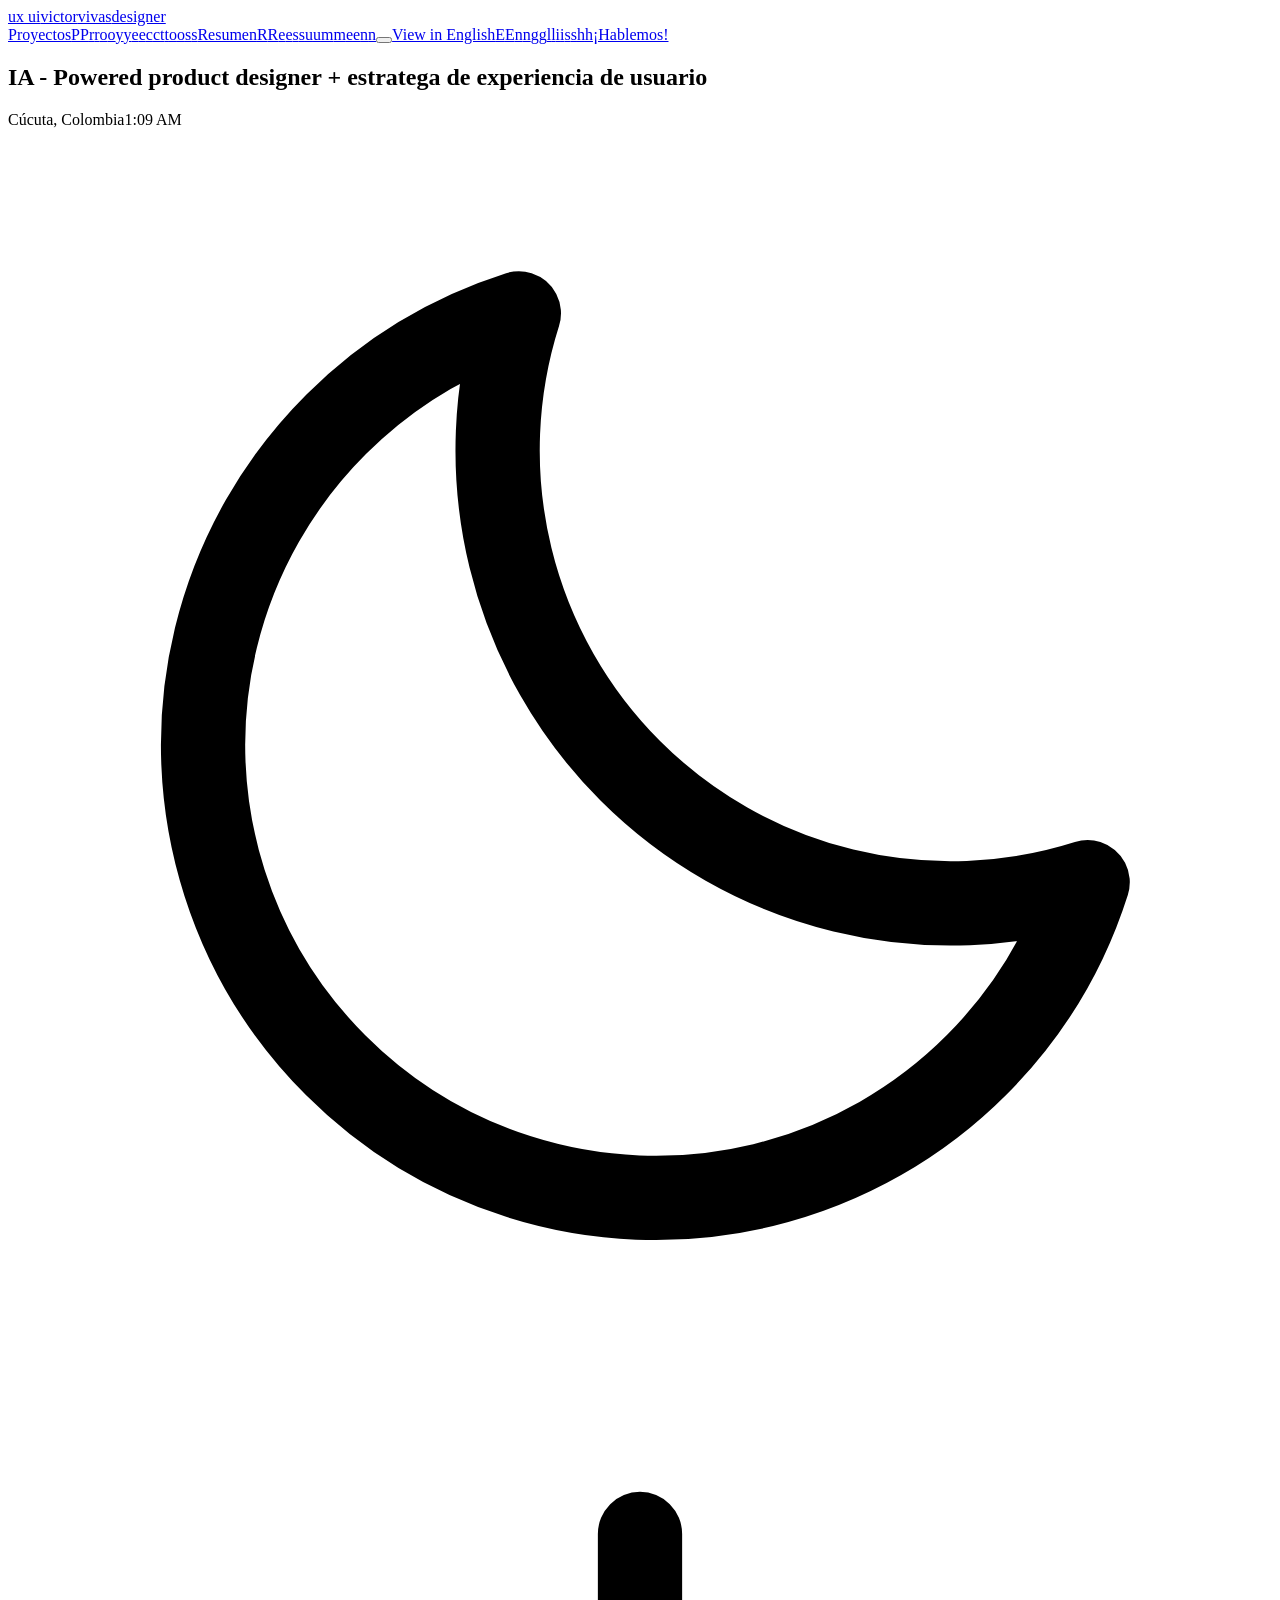
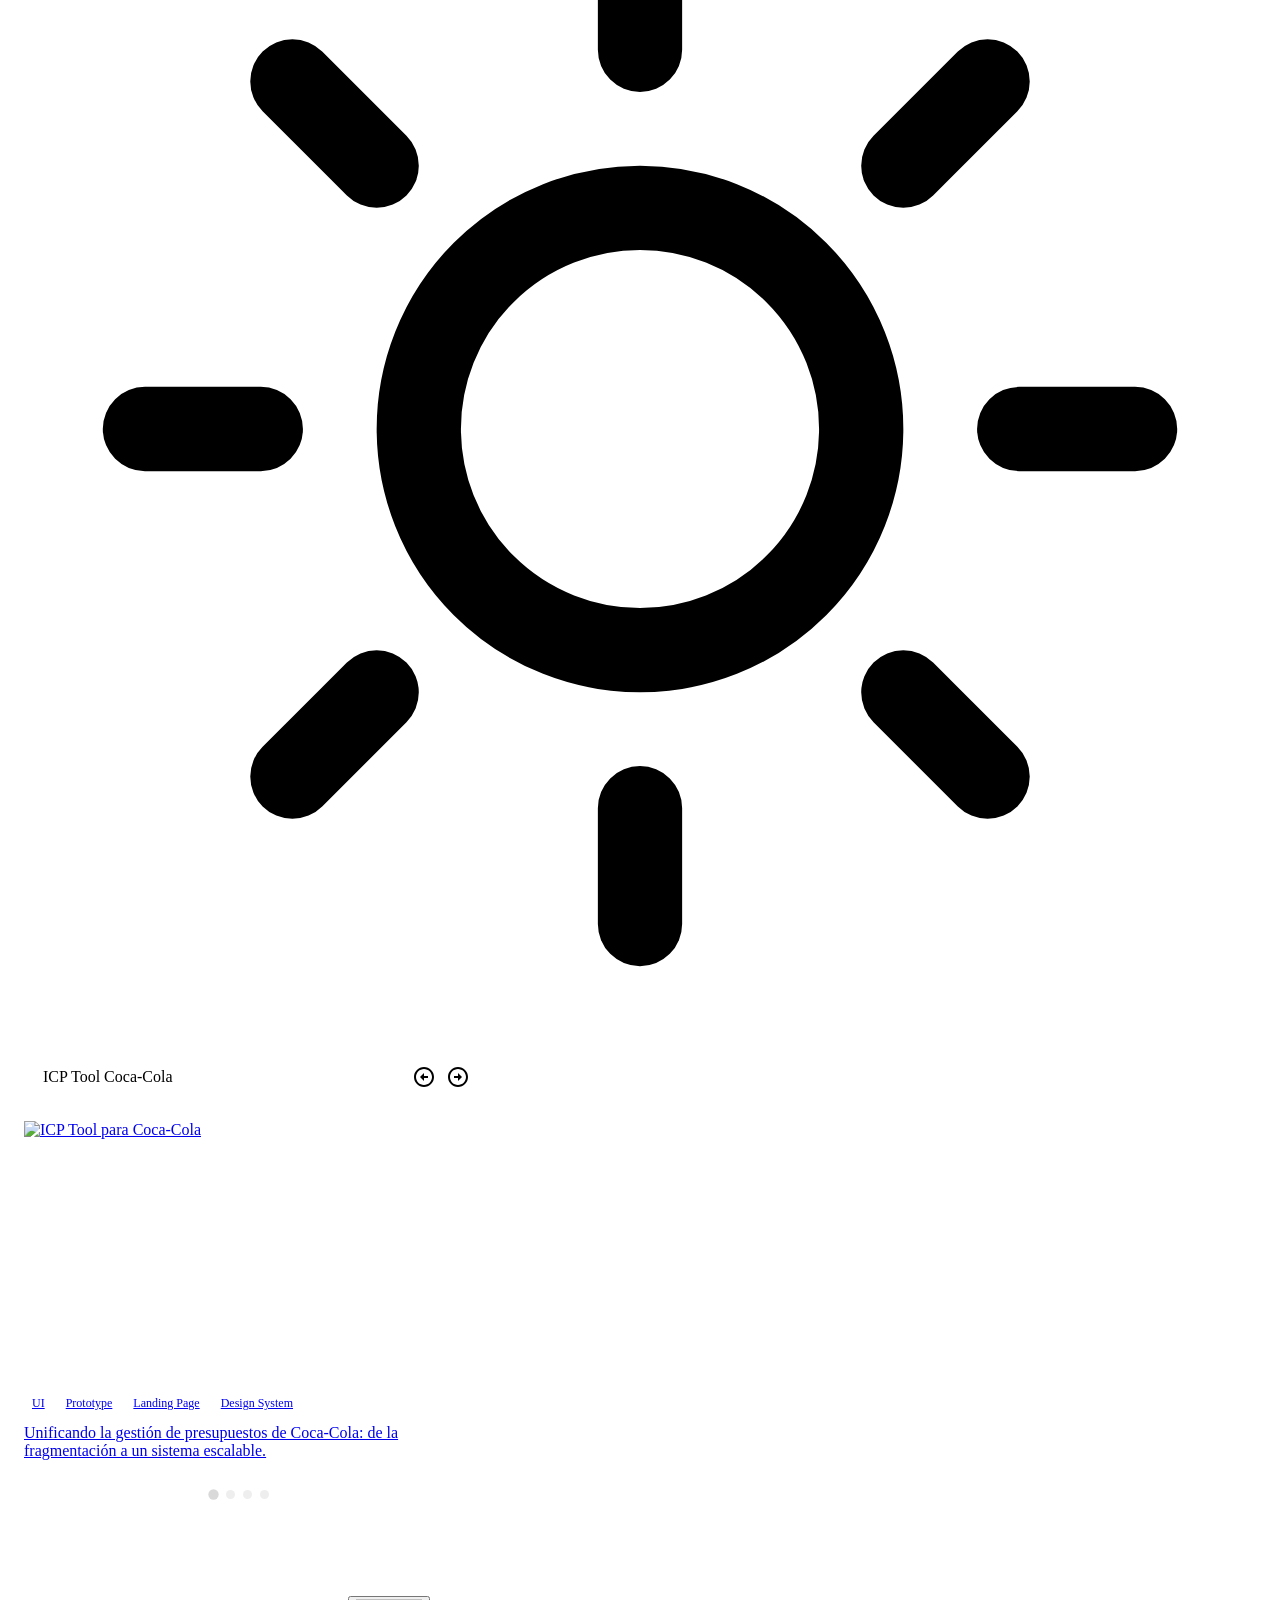
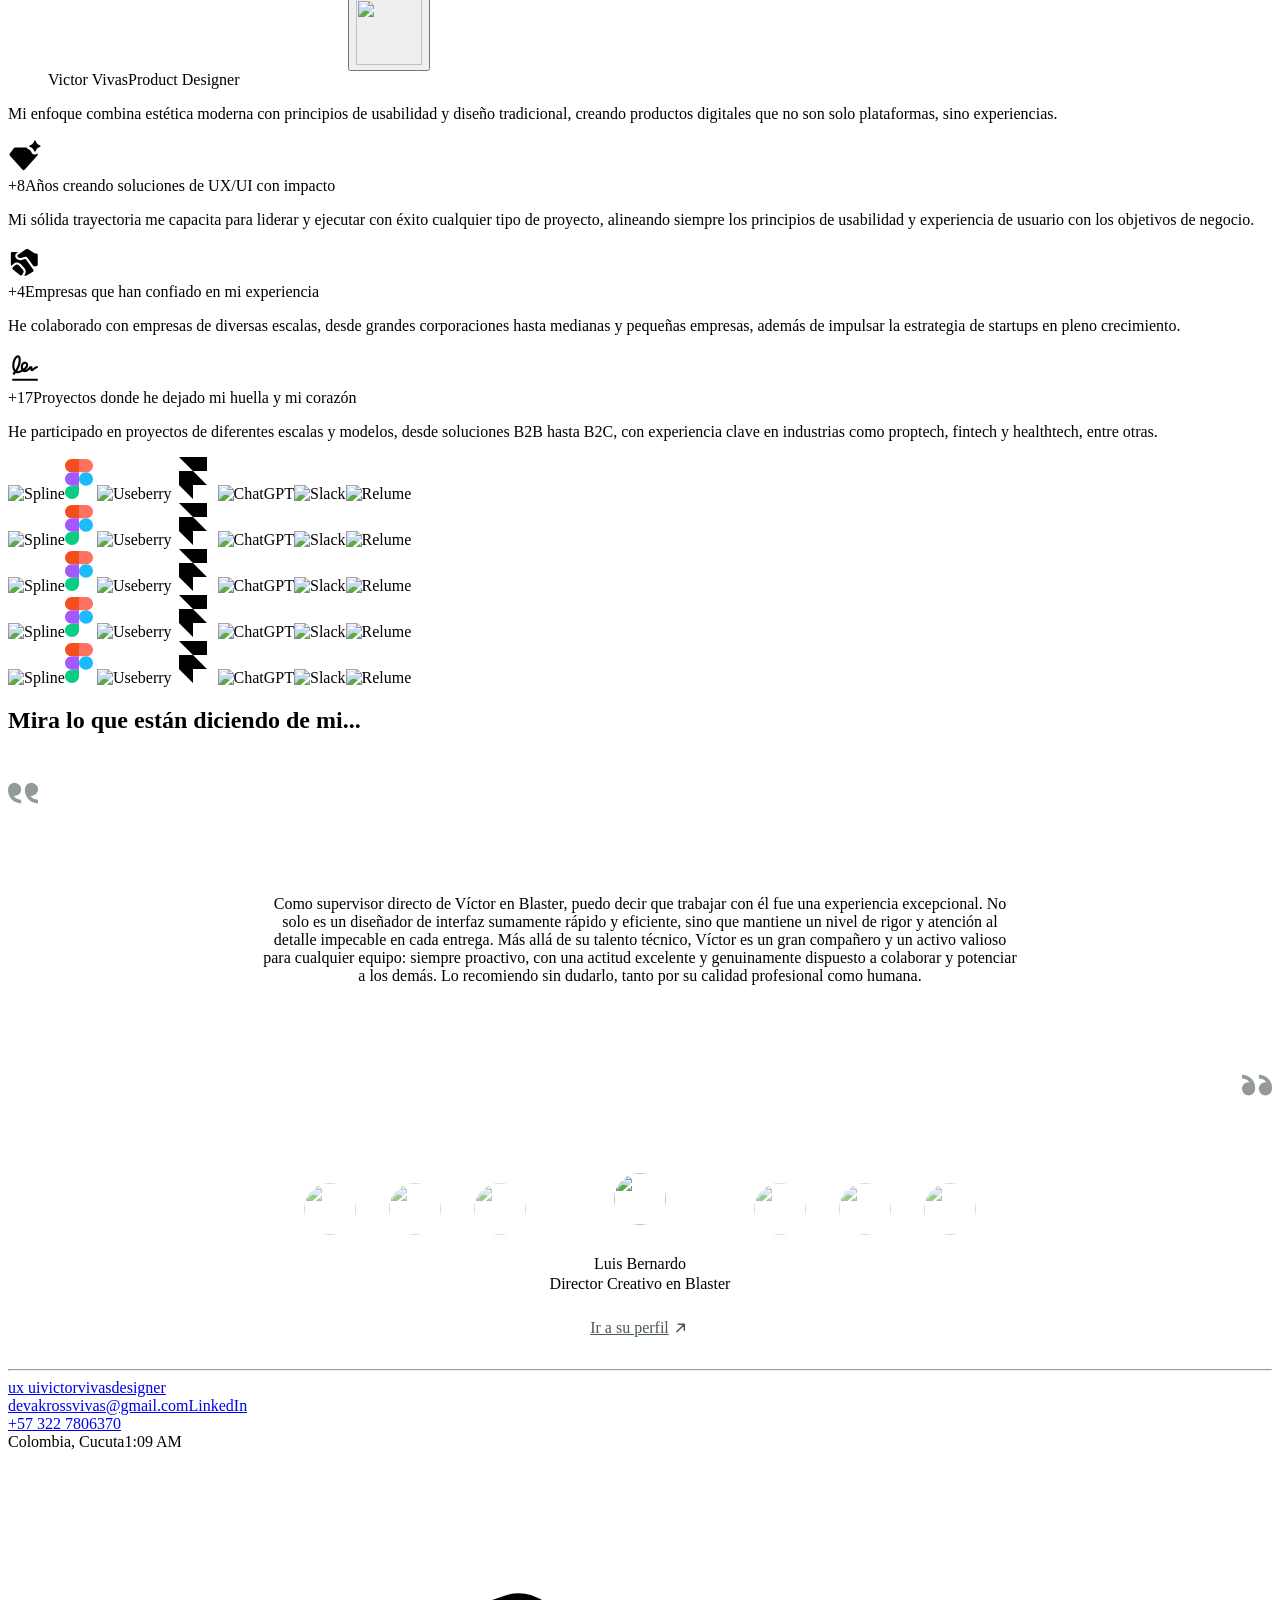
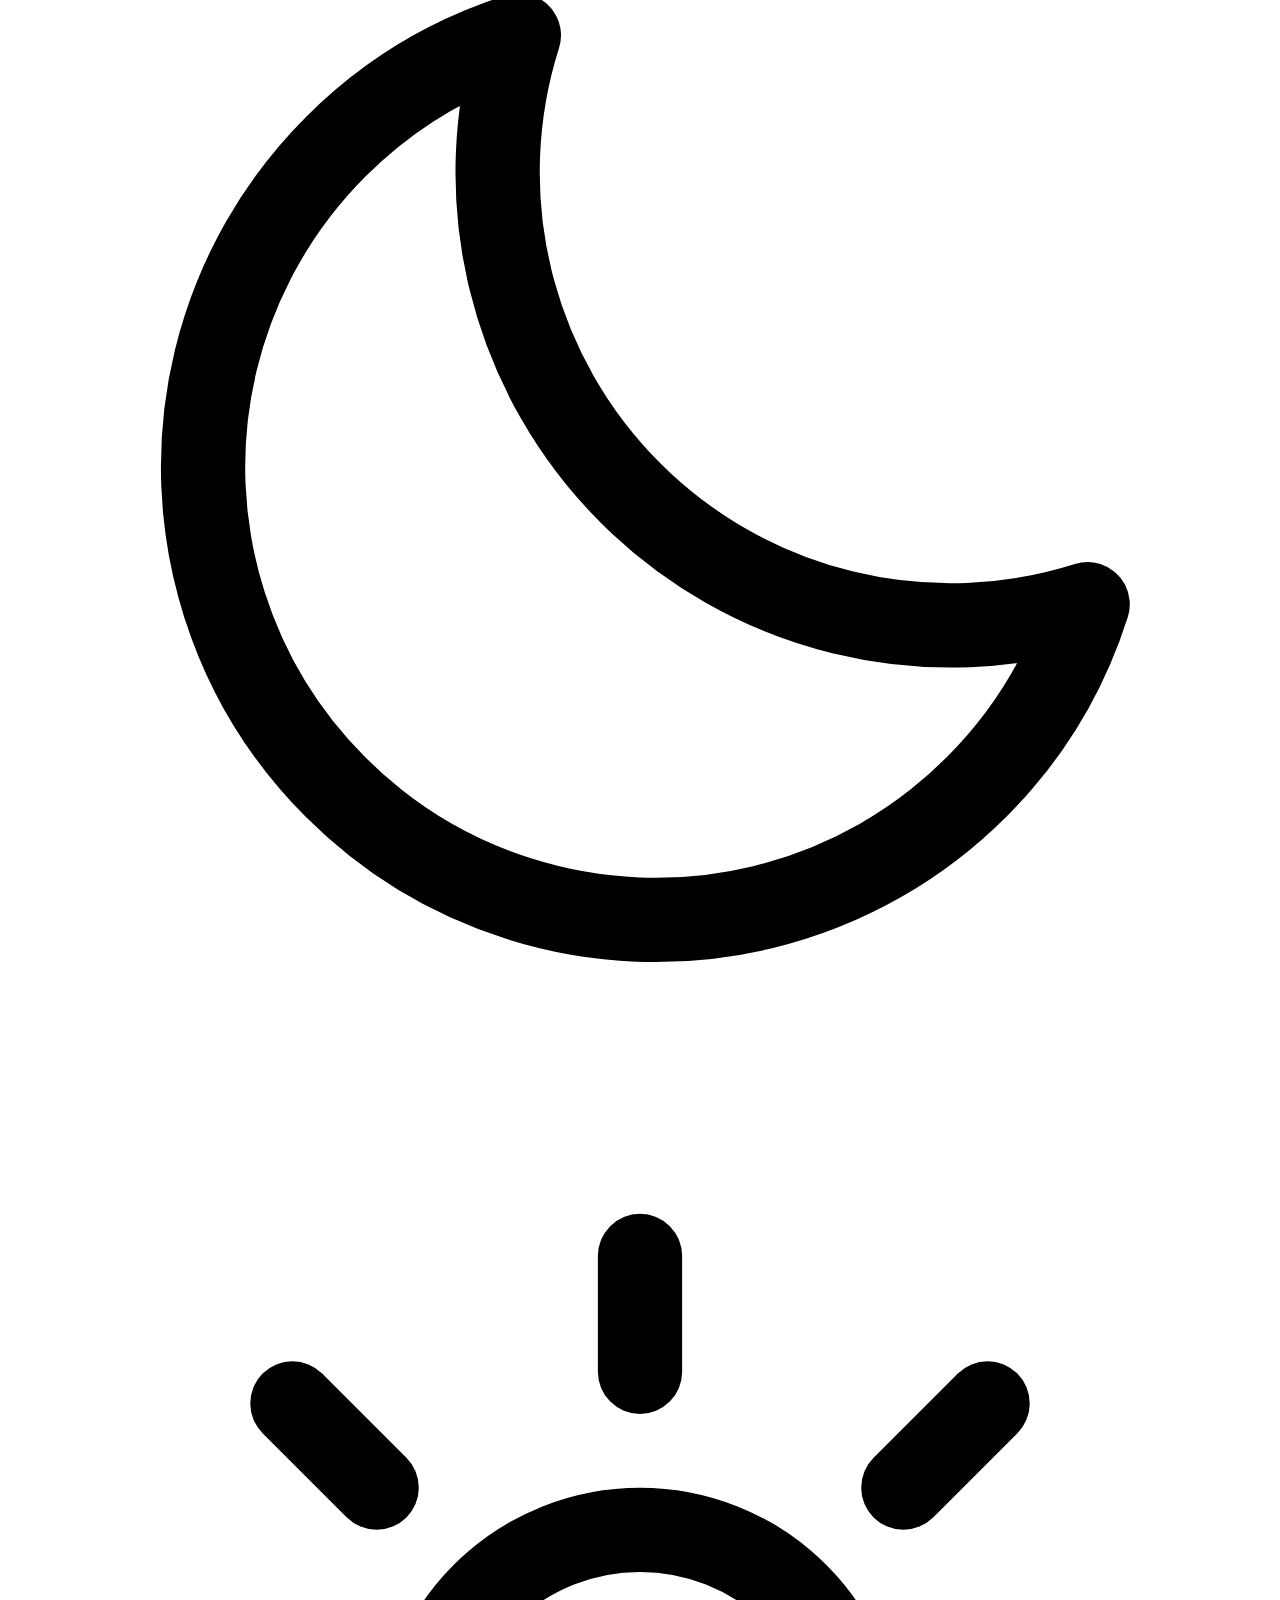
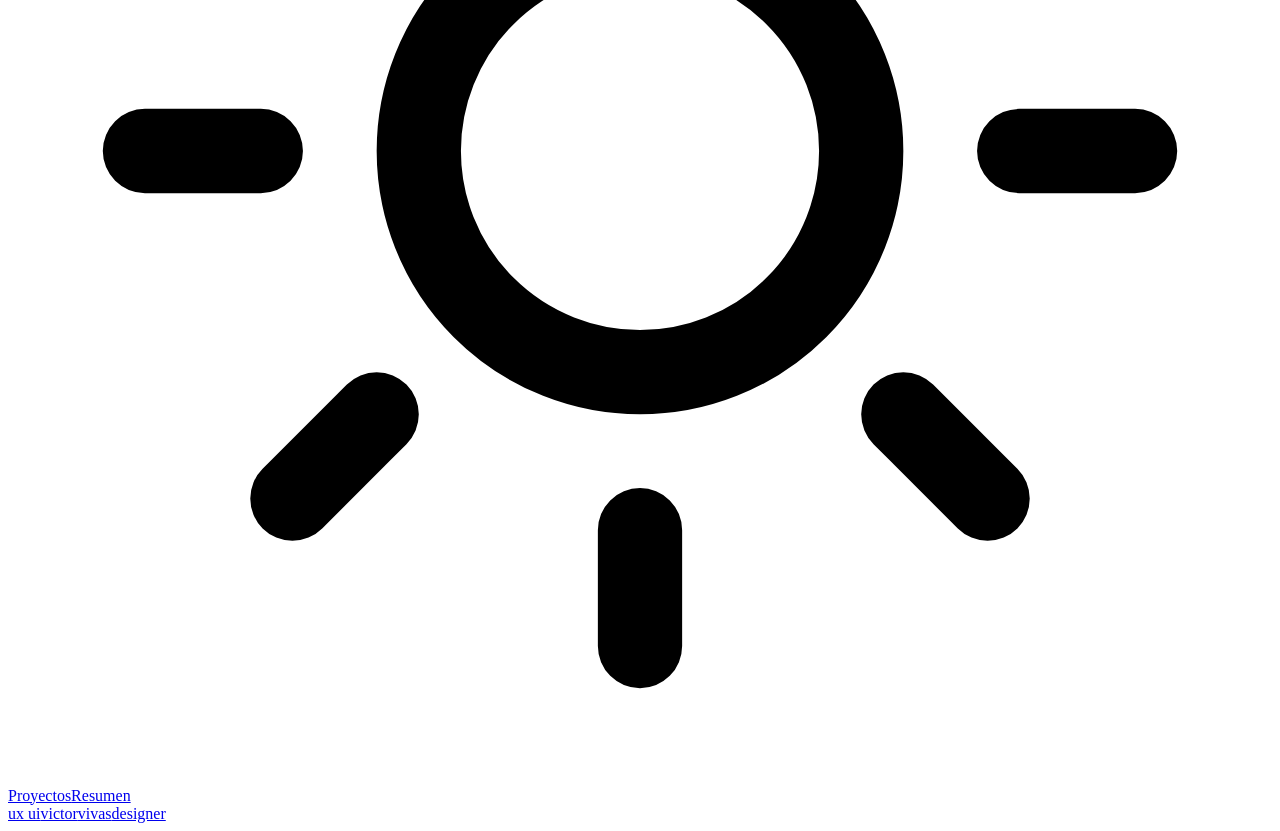
==== commit 70a7e48c: "deploy: 92183f30c8425b448c4baff587c5a5e22bdfe086" ====
--- a/index.html
+++ b/index.html
@@ -1,4 +1,4 @@
-<!DOCTYPE html><html lang="es" data-theme="dark"><head><meta charset="utf-8"><meta name="viewport" content="width=device-width, initial-scale=1"><title>Victor Vivas — IA Powered product designer</title><meta name="description" content="Product designer y estratega de experiencia de usuario. +8 años creando soluciones de UX/UI con impacto para Coca-Cola, Polestar y LeanCore."><link rel="canonical" href="https://hacu9.github.io/victor-portafolio/"><link rel="icon" href="/victor-portafolio/favicon.svg" type="image/svg+xml"><link rel="alternate icon" href="/victor-portafolio/favicon.ico"><meta name="theme-color" content="#1d2222"><meta property="og:type" content="website"><meta property="og:site_name" content="Victor Vivas"><meta property="og:locale" content="es_ES"><meta property="og:url" content="https://hacu9.github.io/victor-portafolio/"><meta property="og:title" content="Victor Vivas — IA Powered product designer"><meta property="og:description" content="Product designer y estratega de experiencia de usuario. +8 años creando soluciones de UX/UI con impacto para Coca-Cola, Polestar y LeanCore."><meta property="og:image" content="https://hacu9.github.io/victor-portafolio/og-image.png"><meta property="og:image:width" content="1200"><meta property="og:image:height" content="630"><meta name="twitter:card" content="summary_large_image"><meta name="twitter:title" content="Victor Vivas — IA Powered product designer"><meta name="twitter:description" content="Product designer y estratega de experiencia de usuario. +8 años creando soluciones de UX/UI con impacto para Coca-Cola, Polestar y LeanCore."><meta name="twitter:image" content="https://hacu9.github.io/victor-portafolio/og-image.png"><meta name="astro-view-transitions-enabled" content="true"><meta name="astro-view-transitions-fallback" content="animate"><script type="module" src="/victor-portafolio/_astro/ClientRouter.astro_astro_type_script_index_0_lang.aQfDf-Kh.js"></script><script>
+<!DOCTYPE html><html lang="es" data-theme="dark"><head><meta charset="utf-8"><meta name="viewport" content="width=device-width, initial-scale=1"><title>Victor Vivas — IA Powered product designer</title><meta name="description" content="Product designer y estratega de experiencia de usuario. +8 años creando soluciones de UX/UI con impacto para Coca-Cola, Polestar y LeanCore."><link rel="canonical" href="https://hacu9.github.io/victor-portafolio/"><link rel="icon" href="/victor-portafolio/favicon.svg" type="image/svg+xml"><link rel="alternate icon" href="/victor-portafolio/favicon.ico"><meta name="theme-color" content="#1d2222"><link rel="alternate" hreflang="es" href="https://hacu9.github.io/victor-portafolio/"><link rel="alternate" hreflang="en" href="https://hacu9.github.io/victor-portafolio/en/"><link rel="alternate" hreflang="x-default" href="https://hacu9.github.io/victor-portafolio/"><meta property="og:type" content="website"><meta property="og:site_name" content="Victor Vivas"><meta property="og:locale" content="es_ES"><meta property="og:url" content="https://hacu9.github.io/victor-portafolio/"><meta property="og:title" content="Victor Vivas — IA Powered product designer"><meta property="og:description" content="Product designer y estratega de experiencia de usuario. +8 años creando soluciones de UX/UI con impacto para Coca-Cola, Polestar y LeanCore."><meta property="og:image" content="https://hacu9.github.io/victor-portafolio/og-image.png"><meta property="og:image:width" content="1200"><meta property="og:image:height" content="630"><meta name="twitter:card" content="summary_large_image"><meta name="twitter:title" content="Victor Vivas — IA Powered product designer"><meta name="twitter:description" content="Product designer y estratega de experiencia de usuario. +8 años creando soluciones de UX/UI con impacto para Coca-Cola, Polestar y LeanCore."><meta name="twitter:image" content="https://hacu9.github.io/victor-portafolio/og-image.png"><meta name="astro-view-transitions-enabled" content="true"><meta name="astro-view-transitions-fallback" content="animate"><script type="module" src="/victor-portafolio/_astro/ClientRouter.astro_astro_type_script_index_0_lang.aQfDf-Kh.js"></script><script>
       (function () {
         var root = document.documentElement;
         // ?intro=1 forces the full sequence — for reviewing it without having
@@ -27,24 +27,24 @@
           root.classList.add("intro-lite");
         }
       })();
-    </script><link rel="stylesheet" href="/victor-portafolio/_astro/SiteFooter.BAjBLlSr.css"><style>.slider[data-astro-cid-7sljpadg]{flex-direction:column;flex:none;gap:15px;width:462px;display:flex}.slider__head[data-astro-cid-7sljpadg]{justify-content:space-between;align-items:center;height:25px;display:flex}.slider__title[data-astro-cid-7sljpadg]{color:var(--text);align-items:center;gap:10px;min-width:0;display:flex}.slider__name[data-astro-cid-7sljpadg]{white-space:nowrap;text-overflow:ellipsis;transition:opacity .22s;overflow:hidden}.slider[data-astro-cid-7sljpadg].is-swapping .slider__name[data-astro-cid-7sljpadg]{opacity:0}.ring[data-astro-cid-7sljpadg]{flex:none;width:25px;height:25px}.ring[data-astro-cid-7sljpadg] svg[data-astro-cid-7sljpadg]{width:100%;height:100%;transform:rotate(-90deg)}.ring[data-astro-cid-7sljpadg] circle[data-astro-cid-7sljpadg]{fill:none;stroke-width:2.4857px}.ring__track[data-astro-cid-7sljpadg]{stroke:var(--muted)}.ring__fill[data-astro-cid-7sljpadg]{stroke:var(--accent);stroke-linecap:round;stroke-dasharray:var(--circ);stroke-dashoffset:var(--circ)}.slider__arrows[data-astro-cid-7sljpadg]{align-items:center;gap:10px;display:flex}.arrow[data-astro-cid-7sljpadg]{width:24px;height:24px;color:var(--text);cursor:pointer;background:0 0;border:0;padding:0;transition:opacity .2s,translate .2s}.arrow[data-astro-cid-7sljpadg]:hover{opacity:.7}.arrow[data-astro-cid-7sljpadg]:active{translate:-2px}.arrow--next[data-astro-cid-7sljpadg]{transform:rotate(180deg)}.arrow--next[data-astro-cid-7sljpadg]:active{translate:2px}.arrow[data-astro-cid-7sljpadg] svg{width:100%;height:100%}.slider__viewport[data-astro-cid-7sljpadg]{border-radius:var(--r-md);overflow:hidden}.slider__track[data-astro-cid-7sljpadg]{transition:transform .52s cubic-bezier(.65,0,.35,1);display:flex}@media (prefers-reduced-motion:reduce){.slider__track[data-astro-cid-7sljpadg]{transition:none}}.slide[data-astro-cid-7sljpadg]{background:var(--surface);flex-direction:column;flex:0 0 100%;gap:20px;padding:16px;display:flex}.slide__shot[data-astro-cid-7sljpadg]{background:var(--surface-2);border-radius:var(--r-sm);height:251px;display:block;overflow:hidden}.slide__shot[data-astro-cid-7sljpadg] img[data-astro-cid-7sljpadg]{object-fit:cover;object-position:center 59%;width:100%;height:100%;transition:scale .6s cubic-bezier(.2,0,.2,1)}.slide[data-astro-cid-7sljpadg]:hover .slide__shot[data-astro-cid-7sljpadg] img[data-astro-cid-7sljpadg]{scale:1.03}.slide__meta[data-astro-cid-7sljpadg]{flex-direction:column;gap:10px;display:flex}.tags[data-astro-cid-7sljpadg]{flex-wrap:wrap;gap:5px;display:flex}.tag[data-astro-cid-7sljpadg]{border-radius:var(--r-pill);background:var(--surface-2);color:var(--accent);padding:6px 8px;font-size:12px;font-weight:500;line-height:10px}.slide__desc[data-astro-cid-7sljpadg]{color:var(--text);min-height:40px}.slider__dots[data-astro-cid-7sljpadg]{justify-content:center;gap:8px;margin-top:-5px;display:flex}.dot[data-astro-cid-7sljpadg]{opacity:.45;cursor:pointer;background:#d9d9d9;border:0;border-radius:50%;width:9px;height:9px;padding:0;transition:opacity .25s,scale .25s;position:relative}.dot[data-astro-cid-7sljpadg]:before{content:"";position:absolute;inset:-8px}.dot[data-astro-cid-7sljpadg][aria-selected=true]{opacity:1;scale:1.15}.dot[data-astro-cid-7sljpadg]:hover{opacity:.8}@media (width<=1000px){.slider[data-astro-cid-7sljpadg]{width:100%}}
-.quote[data-astro-cid-gakqr736]{flex-direction:column;align-items:center;gap:50px;margin:0 auto;display:flex}.quote__card[data-astro-cid-gakqr736]{background:var(--surface);border-radius:var(--r-md);flex-direction:column;justify-content:space-between;gap:10px;width:100%;min-height:322px;margin:0;padding:25px;display:flex;position:relative}.quote__mark[data-astro-cid-gakqr736]{width:30px;height:30px;color:var(--muted)}.quote__mark[data-astro-cid-gakqr736] svg{width:100%;height:100%}.quote__mark--close[data-astro-cid-gakqr736]{align-self:flex-end}.quote__stack[data-astro-cid-gakqr736]{width:100%;max-width:757px;margin-inline:auto;display:grid}.quote__text[data-astro-cid-gakqr736]{text-align:center;color:var(--muted);opacity:0;visibility:hidden;grid-area:1/1;align-self:center;transition:opacity .3s,translate .3s,visibility 0s .3s;translate:0 6px}.quote__text[data-astro-cid-gakqr736].is-on{opacity:1;visibility:visible;transition:opacity .3s,translate .3s,visibility;translate:0}.quote__text[data-astro-cid-gakqr736] p{margin:0}.quote__text[data-astro-cid-gakqr736] p+p{margin-top:1em}.people[data-astro-cid-gakqr736]{width:687px;max-width:100%;padding-bottom:118px;position:relative}.people__row[data-astro-cid-gakqr736]{justify-content:center;gap:18px;margin:0;padding:0;list-style:none;display:flex}.person[data-astro-cid-gakqr736]{justify-content:center;display:flex;position:relative}.person__detail[data-astro-cid-gakqr736]{text-align:center;width:max-content;max-width:240px;color:var(--muted);opacity:0;visibility:hidden;pointer-events:none;flex-direction:column;align-items:center;transition:opacity .3s,translate .3s,visibility 0s .3s;display:flex;position:absolute;top:calc(100% + 12px);left:50%;translate:-50% 6px}.avatar--active[data-astro-cid-gakqr736]+.person__detail[data-astro-cid-gakqr736]{opacity:1;visibility:visible;pointer-events:auto;transition:opacity .3s,translate .3s,visibility;translate:-50%}.person__name[data-astro-cid-gakqr736]{color:var(--text);white-space:nowrap;font-size:16px;font-weight:500;line-height:18px}.person__role[data-astro-cid-gakqr736]{margin-top:2px;font-size:16px;font-weight:300;line-height:18px}.person__link[data-astro-cid-gakqr736]{border-radius:var(--r-sm);background:var(--accent);color:#4a5856;white-space:nowrap;align-items:center;gap:3px;margin-top:16px;padding:9px 10px;font-size:16px;line-height:20.2px;display:inline-flex;overflow:hidden}.person__link[data-astro-cid-gakqr736] svg[data-astro-cid-gakqr736]{width:18px;height:18px;transition:translate .25s}.person__link[data-astro-cid-gakqr736]:hover svg[data-astro-cid-gakqr736]{translate:4px -4px}.avatar[data-astro-cid-gakqr736]{border:1px solid var(--nav-border);background:var(--surface-2);opacity:.6;cursor:pointer;border-radius:20px 20px 20px 0;place-items:center;width:67px;height:67px;padding:0;transition:opacity .32s,translate .32s,margin .38s cubic-bezier(.65,0,.35,1);display:grid}.avatar[data-astro-cid-gakqr736] img[data-astro-cid-gakqr736]{object-fit:contain;border-radius:50%;width:52px;height:52px}.avatar[data-astro-cid-gakqr736]:hover,.avatar[data-astro-cid-gakqr736]:focus-visible{opacity:1}.avatar--active[data-astro-cid-gakqr736]{opacity:1;margin-inline:55px;translate:0 -10px}@media (width<=1000px){.people[data-astro-cid-gakqr736]{width:100%}}@media (width<=620px){.people[data-astro-cid-gakqr736]{padding-bottom:128px}.people__row[data-astro-cid-gakqr736]{flex-wrap:nowrap;gap:7px;position:relative}.avatar[data-astro-cid-gakqr736]{border:1px solid var(--nav-border);border-radius:13px 13px 13px 0;width:40px;height:40px}.avatar[data-astro-cid-gakqr736] img[data-astro-cid-gakqr736]{border-radius:50%;width:30px;height:30px}.avatar--active[data-astro-cid-gakqr736]{margin-inline:12px}.person[data-astro-cid-gakqr736]{position:static}.person__detail[data-astro-cid-gakqr736]{max-width:92vw;top:calc(100% + 16px)}}
-</style><link rel="stylesheet" href="/victor-portafolio/_astro/index.BOQvosH3.css"></head><body class="noise-overlay"><script type="module">function e(e){let t=20+Math.random()*17;return e&&(t+=34+Math.random()*34),Math.random()<.05&&(t+=70+Math.random()*85),t}function t(){document.querySelectorAll(`[data-intro-hide]`).forEach((e,t)=>{e.style.setProperty(`--intro-d`,`${t*70}ms`)}),document.documentElement.classList.remove(`is-intro`),document.documentElement.classList.add(`is-revealed`)}function n(){let n=document.querySelector(`[data-intro-title]`),r=document.documentElement;if(!n||!r.classList.contains(`is-intro`)){t();return}if(r.classList.contains(`intro-lite`)){window.setTimeout(t,220);return}if(r.classList.contains(`intro-plain`)){window.setTimeout(t,900);return}try{sessionStorage.setItem(`vv:intro-seen`,`1`)}catch{}let i=[],a=[],o=!1,s=t=>{for(let n of[...t.childNodes])if(n.nodeType===Node.TEXT_NODE){let t=n.textContent??``;if(!t.trim()&&!t.includes(` `))continue;let r=document.createDocumentFragment();for(let n of t){if(/\s/.test(n)){r.appendChild(document.createTextNode(n)),o=!0;continue}let t=document.createElement(`span`);t.className=`ch`,t.textContent=n,i.push(t),a.push(e(o)),o=!1,r.appendChild(t)}n.replaceWith(r)}else n.nodeType===Node.ELEMENT_NODE&&s(n)};s(n),n.classList.add(`is-split`,`is-typing`);let c=0,l=null,u=()=>{let e=i[c];if(e.classList.add(`is-in`),l?.classList.remove(`is-caret`),e.classList.add(`is-caret`),l=e,c++,c<i.length){window.setTimeout(u,a[c]);return}window.setTimeout(()=>{l?.classList.remove(`is-caret`),n.classList.remove(`is-typing`),document.querySelector(`[data-nav]`)?.classList.add(`did-intro`),t()},850)};window.setTimeout(u,380);let d=a.reduce((e,t)=>e+t,0);window.setTimeout(t,380+d+850+2e3)}n(),document.addEventListener(`astro:after-swap`,t);</script><header class="nav container" data-nav data-intro-hide data-astro-cid-wpvy4v7s><a class="logo" href="/victor-portafolio/" aria-label="Victor Vivas — UX UI Designer" style="--row:26px; --font:21.36529px; --ox:22px; --oy:18px; --w:107px; --h:44px;" data-astro-cid-33xrtggx><span class="win win--top" aria-hidden="true" data-astro-cid-33xrtggx><span class="stack" data-astro-cid-33xrtggx><span class="word" data-astro-cid-33xrtggx>ux ui</span><span class="word" data-astro-cid-33xrtggx>victor</span></span></span><span class="win win--bot" aria-hidden="true" data-astro-cid-33xrtggx><span class="stack" data-astro-cid-33xrtggx><span class="word" data-astro-cid-33xrtggx>vivas</span><span class="word" data-astro-cid-33xrtggx>designer</span></span></span></a><nav class="nav__right" aria-label="Principal" data-astro-cid-wpvy4v7s><a class="nav__link" href="/victor-portafolio/proyectos" style="--ni:0" data-astro-cid-wpvy4v7s><span class="sr-only" data-astro-cid-wpvy4v7s>Proyectos</span><span class="roll" aria-hidden="true" data-astro-cid-wpvy4v7s><span class="roll__char" style="--i:0" data-astro-cid-wpvy4v7s><span class="roll__inner" data-astro-cid-wpvy4v7s><span class="roll__face" data-astro-cid-wpvy4v7s>P</span><span class="roll__face" data-astro-cid-wpvy4v7s>P</span></span></span><span class="roll__char" style="--i:1" data-astro-cid-wpvy4v7s><span class="roll__inner" data-astro-cid-wpvy4v7s><span class="roll__face" data-astro-cid-wpvy4v7s>r</span><span class="roll__face" data-astro-cid-wpvy4v7s>r</span></span></span><span class="roll__char" style="--i:2" data-astro-cid-wpvy4v7s><span class="roll__inner" data-astro-cid-wpvy4v7s><span class="roll__face" data-astro-cid-wpvy4v7s>o</span><span class="roll__face" data-astro-cid-wpvy4v7s>o</span></span></span><span class="roll__char" style="--i:3" data-astro-cid-wpvy4v7s><span class="roll__inner" data-astro-cid-wpvy4v7s><span class="roll__face" data-astro-cid-wpvy4v7s>y</span><span class="roll__face" data-astro-cid-wpvy4v7s>y</span></span></span><span class="roll__char" style="--i:4" data-astro-cid-wpvy4v7s><span class="roll__inner" data-astro-cid-wpvy4v7s><span class="roll__face" data-astro-cid-wpvy4v7s>e</span><span class="roll__face" data-astro-cid-wpvy4v7s>e</span></span></span><span class="roll__char" style="--i:5" data-astro-cid-wpvy4v7s><span class="roll__inner" data-astro-cid-wpvy4v7s><span class="roll__face" data-astro-cid-wpvy4v7s>c</span><span class="roll__face" data-astro-cid-wpvy4v7s>c</span></span></span><span class="roll__char" style="--i:6" data-astro-cid-wpvy4v7s><span class="roll__inner" data-astro-cid-wpvy4v7s><span class="roll__face" data-astro-cid-wpvy4v7s>t</span><span class="roll__face" data-astro-cid-wpvy4v7s>t</span></span></span><span class="roll__char" style="--i:7" data-astro-cid-wpvy4v7s><span class="roll__inner" data-astro-cid-wpvy4v7s><span class="roll__face" data-astro-cid-wpvy4v7s>o</span><span class="roll__face" data-astro-cid-wpvy4v7s>o</span></span></span><span class="roll__char" style="--i:8" data-astro-cid-wpvy4v7s><span class="roll__inner" data-astro-cid-wpvy4v7s><span class="roll__face" data-astro-cid-wpvy4v7s>s</span><span class="roll__face" data-astro-cid-wpvy4v7s>s</span></span></span></span></a><span class="sep" aria-hidden="true" data-astro-cid-wpvy4v7s></span><a class="nav__link" href="/victor-portafolio/resumen.pdf" download style="--ni:1" data-astro-cid-wpvy4v7s><span class="sr-only" data-astro-cid-wpvy4v7s>Resumen</span><span class="roll" aria-hidden="true" data-astro-cid-wpvy4v7s><span class="roll__char" style="--i:0" data-astro-cid-wpvy4v7s><span class="roll__inner" data-astro-cid-wpvy4v7s><span class="roll__face" data-astro-cid-wpvy4v7s>R</span><span class="roll__face" data-astro-cid-wpvy4v7s>R</span></span></span><span class="roll__char" style="--i:1" data-astro-cid-wpvy4v7s><span class="roll__inner" data-astro-cid-wpvy4v7s><span class="roll__face" data-astro-cid-wpvy4v7s>e</span><span class="roll__face" data-astro-cid-wpvy4v7s>e</span></span></span><span class="roll__char" style="--i:2" data-astro-cid-wpvy4v7s><span class="roll__inner" data-astro-cid-wpvy4v7s><span class="roll__face" data-astro-cid-wpvy4v7s>s</span><span class="roll__face" data-astro-cid-wpvy4v7s>s</span></span></span><span class="roll__char" style="--i:3" data-astro-cid-wpvy4v7s><span class="roll__inner" data-astro-cid-wpvy4v7s><span class="roll__face" data-astro-cid-wpvy4v7s>u</span><span class="roll__face" data-astro-cid-wpvy4v7s>u</span></span></span><span class="roll__char" style="--i:4" data-astro-cid-wpvy4v7s><span class="roll__inner" data-astro-cid-wpvy4v7s><span class="roll__face" data-astro-cid-wpvy4v7s>m</span><span class="roll__face" data-astro-cid-wpvy4v7s>m</span></span></span><span class="roll__char" style="--i:5" data-astro-cid-wpvy4v7s><span class="roll__inner" data-astro-cid-wpvy4v7s><span class="roll__face" data-astro-cid-wpvy4v7s>e</span><span class="roll__face" data-astro-cid-wpvy4v7s>e</span></span></span><span class="roll__char" style="--i:6" data-astro-cid-wpvy4v7s><span class="roll__inner" data-astro-cid-wpvy4v7s><span class="roll__face" data-astro-cid-wpvy4v7s>n</span><span class="roll__face" data-astro-cid-wpvy4v7s>n</span></span></span></span></a><button class="nav__burger" type="button" data-nav-toggle aria-expanded="false" aria-controls="nav-menu" aria-label="Abrir menú" data-astro-cid-wpvy4v7s><span class="nav__burger-box" aria-hidden="true" data-astro-cid-wpvy4v7s><span data-astro-cid-wpvy4v7s></span><span data-astro-cid-wpvy4v7s></span></span></button><a class="nav__cta" href="#contacto" data-contact-open data-astro-cid-wpvy4v7s>¡Hablemos!</a></nav><div class="nav__menu" id="nav-menu" data-nav-menu hidden data-astro-cid-wpvy4v7s><a class="nav__menu-link" href="/victor-portafolio/proyectos" data-astro-cid-wpvy4v7s>Proyectos</a><a class="nav__menu-link" href="/victor-portafolio/resumen.pdf" download data-astro-cid-wpvy4v7s>Resumen</a></div></header><script type="module">var e,t,n=0,r,i=!1;function a(){let e=document.querySelector(`[data-nav-toggle]`),t=document.querySelector(`[data-nav-menu]`);if(!e||!t||e.dataset.ready)return;e.dataset.ready=`1`;let n=n=>{if(e.setAttribute(`aria-expanded`,String(n)),e.setAttribute(`aria-label`,n?`Cerrar menú`:`Abrir menú`),n)t.hidden=!1,requestAnimationFrame(()=>t.classList.add(`is-open`));else{t.classList.remove(`is-open`);let e=()=>t.hidden=!0;matchMedia(`(prefers-reduced-motion: reduce)`).matches?e():window.setTimeout(e,220)}};r=()=>{e.getAttribute(`aria-expanded`)===`true`&&n(!1)},e.addEventListener(`click`,()=>n(e.getAttribute(`aria-expanded`)!==`true`)),t.addEventListener(`click`,e=>{e.target.closest(`a`)&&r?.()}),!i&&(i=!0,document.addEventListener(`keydown`,e=>{e.key===`Escape`&&r?.()}),document.addEventListener(`click`,e=>{e.target.closest?.(`[data-nav-menu], [data-nav-toggle]`)||r?.()}),window.addEventListener(`resize`,()=>{window.innerWidth>720&&r?.()}))}function o(){e?.disconnect(),t&&(window.removeEventListener(`scroll`,t),window.removeEventListener(`resize`,t)),cancelAnimationFrame(n);let r=document.querySelector(`[data-nav]`);if(!r)return;r.classList.remove(`is-light`);let i=[...document.querySelectorAll(`[data-band]`)];i.forEach(e=>e.classList.remove(`is-light`));let a=document.querySelector(`[data-band-trigger]`),o=[...document.querySelectorAll(`[data-theme-light]`)],s=new Set,c=!1,l=()=>r.classList.toggle(`is-light`,s.size>0||c);if(o.length&&(e=new IntersectionObserver(e=>{for(let t of e)t.isIntersecting?s.add(t.target):s.delete(t.target);l()},{rootMargin:`-217px 0px -100% 0px`,threshold:0}),o.forEach(t=>e.observe(t))),a&&i.length){let e=()=>{n=0;let e=document.scrollingElement||document.documentElement,t=a.getBoundingClientRect().top,r=Math.max(0,e.scrollHeight-window.innerHeight),o=t+e.scrollTop-r,s=Math.max(217,Math.min(o+120,window.innerHeight/2));t<=s?c=!0:t>s+20&&(c=!1),i.forEach(e=>e.classList.toggle(`is-light`,c)),l()};t=()=>{n||=requestAnimationFrame(e)},e(),window.addEventListener(`scroll`,t,{passive:!0}),window.addEventListener(`resize`,t,{passive:!0})}else l()}o(),a(),document.addEventListener(`astro:page-load`,()=>{o(),a()}),document.addEventListener(`astro:before-swap`,()=>r?.());</script><main data-astro-cid-lcdefpme><!-- ── Hero ───────────────────────────────────────────────────────── --><section class="hero container" data-astro-cid-lcdefpme><div class="hero__top" data-astro-cid-lcdefpme><h1 class="t-h2 hero__title" data-intro-title data-astro-cid-lcdefpme>IA <span class="muted" data-astro-cid-lcdefpme>-</span> Powered product designer <span class="muted" data-astro-cid-lcdefpme>+ estratega de experiencia de usuario</span></h1><div data-intro-hide data-astro-cid-lcdefpme><div class="clock clock--hero" data-clock data-tz="America/Bogota" data-astro-cid-izfso6s6><span class="place" data-astro-cid-izfso6s6>Cúcuta, Colombia</span><span class="dot" aria-hidden="true" data-astro-cid-izfso6s6></span><span class="time-group" data-astro-cid-izfso6s6><time data-clock-time data-astro-cid-izfso6s6>6:41 PM</time><span class="icon" data-clock-icon data-night="true" aria-hidden="true" data-astro-cid-izfso6s6><svg class="moon" viewBox="0 0 24 24" fill="none" stroke="currentColor" stroke-width="1.6" stroke-linecap="round" stroke-linejoin="round" data-astro-cid-izfso6s6><path d="M20.5 14.3A8.6 8.6 0 0 1 9.7 3.5a8.6 8.6 0 1 0 10.8 10.8z" data-astro-cid-izfso6s6></path></svg><svg class="sun" viewBox="0 0 24 24" fill="none" stroke="currentColor" stroke-width="1.6" stroke-linecap="round" stroke-linejoin="round" data-astro-cid-izfso6s6><circle cx="12" cy="12" r="4.2" data-astro-cid-izfso6s6></circle><path d="M12 2.6v2.2M12 19.2v2.2M21.4 12h-2.2M4.8 12H2.6M18.6 5.4l-1.6 1.6M7 17l-1.6 1.6M18.6 18.6 17 17M7 7 5.4 5.4" data-astro-cid-izfso6s6></path></svg></span></span></div><script type="module">var e;function t(){for(let e of document.querySelectorAll(`[data-clock]`)){let t=e.dataset.tz||`America/Bogota`,n=new Date,r=new Intl.DateTimeFormat(`en-US`,{timeZone:t,hour:`numeric`,minute:`2-digit`,hour12:!0}).format(n),i=Number(new Intl.DateTimeFormat(`en-US`,{timeZone:t,hour:`2-digit`,hour12:!1}).format(n)),a=e.querySelector(`[data-clock-time]`);a&&a.textContent!==r&&(a.textContent=r);let o=e.querySelector(`[data-clock-icon]`);o&&(o.dataset.night=i>=18||i<6?`true`:`false`)}}function n(){window.clearInterval(e),t(),e=window.setInterval(t,2e4)}n(),document.addEventListener(`astro:page-load`,n);</script></div></div><div class="hero__row" id="proyectos" data-intro-hide data-astro-cid-lcdefpme><article class="slider" data-slider data-interval="6000" style="--circ:70.73;" data-astro-cid-7sljpadg><header class="slider__head" data-astro-cid-7sljpadg><span class="slider__title" data-astro-cid-7sljpadg><span class="ring" aria-hidden="true" data-astro-cid-7sljpadg><svg viewBox="0 0 25 25" data-astro-cid-7sljpadg><circle class="ring__track" cx="12.5" cy="12.5" r="11.257" data-astro-cid-7sljpadg></circle><circle class="ring__fill" data-ring cx="12.5" cy="12.5" r="11.257" data-astro-cid-7sljpadg></circle></svg></span><span class="t-body-md slider__name" data-slider-title aria-live="polite" data-astro-cid-7sljpadg>ICP Tool Coca-Cola</span></span><span class="slider__arrows" data-astro-cid-7sljpadg><button class="arrow" type="button" data-slider-prev aria-label="Proyecto anterior" data-astro-cid-7sljpadg><svg width="24" height="24" viewBox="0 0 24 24" fill="none" xmlns="http://www.w3.org/2000/svg">
+    </script><link rel="stylesheet" href="/victor-portafolio/_astro/SiteFooter.fB3inK3f.css"><style>.slider[data-astro-cid-7sljpadg]{flex-direction:column;flex:none;gap:15px;width:462px;display:flex}.slider__head[data-astro-cid-7sljpadg]{justify-content:space-between;align-items:center;height:25px;display:flex}.slider__title[data-astro-cid-7sljpadg]{color:var(--text);align-items:center;gap:10px;min-width:0;display:flex}.slider__name[data-astro-cid-7sljpadg]{white-space:nowrap;text-overflow:ellipsis;transition:opacity .22s;overflow:hidden}.slider[data-astro-cid-7sljpadg].is-swapping .slider__name[data-astro-cid-7sljpadg]{opacity:0}.ring[data-astro-cid-7sljpadg]{flex:none;width:25px;height:25px}.ring[data-astro-cid-7sljpadg] svg[data-astro-cid-7sljpadg]{width:100%;height:100%;transform:rotate(-90deg)}.ring[data-astro-cid-7sljpadg] circle[data-astro-cid-7sljpadg]{fill:none;stroke-width:2.4857px}.ring__track[data-astro-cid-7sljpadg]{stroke:var(--muted)}.ring__fill[data-astro-cid-7sljpadg]{stroke:var(--accent);stroke-linecap:round;stroke-dasharray:var(--circ);stroke-dashoffset:var(--circ)}.slider__arrows[data-astro-cid-7sljpadg]{align-items:center;gap:10px;display:flex}.arrow[data-astro-cid-7sljpadg]{width:24px;height:24px;color:var(--text);cursor:pointer;background:0 0;border:0;padding:0;transition:opacity .2s,translate .2s}.arrow[data-astro-cid-7sljpadg]:hover{opacity:.7}.arrow[data-astro-cid-7sljpadg]:active{translate:-2px}.arrow--next[data-astro-cid-7sljpadg]{transform:rotate(180deg)}.arrow--next[data-astro-cid-7sljpadg]:active{translate:2px}.arrow[data-astro-cid-7sljpadg] svg{width:100%;height:100%}.slider__viewport[data-astro-cid-7sljpadg]{border-radius:var(--r-md);overflow:hidden}.slider__track[data-astro-cid-7sljpadg]{transition:transform .52s cubic-bezier(.65,0,.35,1);display:flex}@media (prefers-reduced-motion:reduce){.slider__track[data-astro-cid-7sljpadg]{transition:none}}.slide[data-astro-cid-7sljpadg]{background:var(--surface);flex-direction:column;flex:0 0 100%;gap:20px;padding:16px;display:flex}.slide__shot[data-astro-cid-7sljpadg]{background:var(--surface-2);border-radius:var(--r-sm);height:251px;display:block;overflow:hidden}.slide__shot[data-astro-cid-7sljpadg] img[data-astro-cid-7sljpadg]{object-fit:cover;object-position:center 59%;width:100%;height:100%;transition:scale .6s cubic-bezier(.2,0,.2,1)}.slide[data-astro-cid-7sljpadg]:hover .slide__shot[data-astro-cid-7sljpadg] img[data-astro-cid-7sljpadg]{scale:1.03}.slide__meta[data-astro-cid-7sljpadg]{flex-direction:column;gap:10px;display:flex}.tags[data-astro-cid-7sljpadg]{flex-wrap:wrap;gap:5px;display:flex}.tag[data-astro-cid-7sljpadg]{border-radius:var(--r-pill);background:var(--surface-2);color:var(--accent);padding:6px 8px;font-size:12px;font-weight:500;line-height:10px}.slide__desc[data-astro-cid-7sljpadg]{color:var(--text);min-height:40px}.slider__dots[data-astro-cid-7sljpadg]{justify-content:center;gap:8px;margin-top:-5px;display:flex}.dot[data-astro-cid-7sljpadg]{opacity:.45;cursor:pointer;background:#d9d9d9;border:0;border-radius:50%;width:9px;height:9px;padding:0;transition:opacity .25s,scale .25s;position:relative}.dot[data-astro-cid-7sljpadg]:before{content:"";position:absolute;inset:-8px}.dot[data-astro-cid-7sljpadg][aria-selected=true]{opacity:1;scale:1.15}.dot[data-astro-cid-7sljpadg]:hover{opacity:.8}@media (width<=1000px){.slider[data-astro-cid-7sljpadg]{width:100%}}
+.quote[data-astro-cid-gakqr736]{flex-direction:column;align-items:center;gap:50px;margin:0 auto;display:flex}.quote__card[data-astro-cid-gakqr736]{background:var(--surface);border-radius:var(--r-md);flex-direction:column;justify-content:space-between;gap:10px;width:100%;min-height:322px;margin:0;padding:25px;display:flex;position:relative}.quote__mark[data-astro-cid-gakqr736]{width:30px;height:30px;color:var(--muted)}.quote__mark[data-astro-cid-gakqr736] svg{width:100%;height:100%}.quote__mark--close[data-astro-cid-gakqr736]{align-self:flex-end}.quote__stack[data-astro-cid-gakqr736]{width:100%;max-width:757px;margin-inline:auto;display:grid}.quote__translated[data-astro-cid-gakqr736]{letter-spacing:.01em;color:var(--muted);opacity:.72;margin:18px 0 0;font-size:14px;font-style:italic;font-weight:300;line-height:18px}.quote__text[data-astro-cid-gakqr736]{text-align:center;color:var(--muted);opacity:0;visibility:hidden;grid-area:1/1;align-self:center;transition:opacity .3s,translate .3s,visibility 0s .3s;translate:0 6px}.quote__text[data-astro-cid-gakqr736].is-on{opacity:1;visibility:visible;transition:opacity .3s,translate .3s,visibility;translate:0}.quote__text[data-astro-cid-gakqr736] p{margin:0}.quote__text[data-astro-cid-gakqr736] p+p{margin-top:1em}.people[data-astro-cid-gakqr736]{width:687px;max-width:100%;padding-bottom:118px;position:relative}.people__row[data-astro-cid-gakqr736]{justify-content:center;gap:18px;margin:0;padding:0;list-style:none;display:flex}.person[data-astro-cid-gakqr736]{justify-content:center;display:flex;position:relative}.person__detail[data-astro-cid-gakqr736]{text-align:center;width:max-content;max-width:240px;color:var(--muted);opacity:0;visibility:hidden;pointer-events:none;flex-direction:column;align-items:center;transition:opacity .3s,translate .3s,visibility 0s .3s;display:flex;position:absolute;top:calc(100% + 12px);left:50%;translate:-50% 6px}.avatar--active[data-astro-cid-gakqr736]+.person__detail[data-astro-cid-gakqr736]{opacity:1;visibility:visible;pointer-events:auto;transition:opacity .3s,translate .3s,visibility;translate:-50%}.person__name[data-astro-cid-gakqr736]{color:var(--text);white-space:nowrap;font-size:16px;font-weight:500;line-height:18px}.person__role[data-astro-cid-gakqr736]{margin-top:2px;font-size:16px;font-weight:300;line-height:18px}.person__link[data-astro-cid-gakqr736]{border-radius:var(--r-sm);background:var(--accent);color:#4a5856;white-space:nowrap;align-items:center;gap:3px;margin-top:16px;padding:9px 10px;font-size:16px;line-height:20.2px;display:inline-flex;overflow:hidden}.person__link[data-astro-cid-gakqr736] svg[data-astro-cid-gakqr736]{width:18px;height:18px;transition:translate .25s}.person__link[data-astro-cid-gakqr736]:hover svg[data-astro-cid-gakqr736]{translate:4px -4px}.avatar[data-astro-cid-gakqr736]{border:1px solid var(--nav-border);background:var(--surface-2);opacity:.6;cursor:pointer;border-radius:20px 20px 20px 0;place-items:center;width:67px;height:67px;padding:0;transition:opacity .32s,translate .32s,margin .38s cubic-bezier(.65,0,.35,1);display:grid}.avatar[data-astro-cid-gakqr736] img[data-astro-cid-gakqr736]{object-fit:contain;border-radius:50%;width:52px;height:52px}.avatar[data-astro-cid-gakqr736]:hover,.avatar[data-astro-cid-gakqr736]:focus-visible{opacity:1}.avatar--active[data-astro-cid-gakqr736]{opacity:1;margin-inline:55px;translate:0 -10px}@media (width<=1000px){.people[data-astro-cid-gakqr736]{width:100%}}@media (width<=620px){.people[data-astro-cid-gakqr736]{padding-bottom:128px}.people__row[data-astro-cid-gakqr736]{flex-wrap:nowrap;gap:7px;position:relative}.avatar[data-astro-cid-gakqr736]{border:1px solid var(--nav-border);border-radius:13px 13px 13px 0;width:40px;height:40px}.avatar[data-astro-cid-gakqr736] img[data-astro-cid-gakqr736]{border-radius:50%;width:30px;height:30px}.avatar--active[data-astro-cid-gakqr736]{margin-inline:12px}.person[data-astro-cid-gakqr736]{position:static}.person__detail[data-astro-cid-gakqr736]{max-width:92vw;top:calc(100% + 16px)}}
+</style><link rel="stylesheet" href="/victor-portafolio/_astro/HomePage.DTx5vbS0.css"></head><body class="noise-overlay"><script type="module">function e(e){let t=20+Math.random()*17;return e&&(t+=34+Math.random()*34),Math.random()<.05&&(t+=70+Math.random()*85),t}function t(){document.querySelectorAll(`[data-intro-hide]`).forEach((e,t)=>{e.style.setProperty(`--intro-d`,`${t*70}ms`)}),document.documentElement.classList.remove(`is-intro`),document.documentElement.classList.add(`is-revealed`)}function n(){let n=document.querySelector(`[data-intro-title]`),r=document.documentElement;if(!n||!r.classList.contains(`is-intro`)){t();return}if(r.classList.contains(`intro-lite`)){window.setTimeout(t,220);return}if(r.classList.contains(`intro-plain`)){window.setTimeout(t,900);return}try{sessionStorage.setItem(`vv:intro-seen`,`1`)}catch{}let i=[],a=[],o=!1,s=t=>{for(let n of[...t.childNodes])if(n.nodeType===Node.TEXT_NODE){let t=n.textContent??``;if(!t.trim()&&!t.includes(` `))continue;let r=document.createDocumentFragment();for(let n of t){if(/\s/.test(n)){r.appendChild(document.createTextNode(n)),o=!0;continue}let t=document.createElement(`span`);t.className=`ch`,t.textContent=n,i.push(t),a.push(e(o)),o=!1,r.appendChild(t)}n.replaceWith(r)}else n.nodeType===Node.ELEMENT_NODE&&s(n)};s(n),n.classList.add(`is-split`,`is-typing`);let c=0,l=null,u=()=>{let e=i[c];if(e.classList.add(`is-in`),l?.classList.remove(`is-caret`),e.classList.add(`is-caret`),l=e,c++,c<i.length){window.setTimeout(u,a[c]);return}window.setTimeout(()=>{l?.classList.remove(`is-caret`),n.classList.remove(`is-typing`),document.querySelector(`[data-nav]`)?.classList.add(`did-intro`),t()},850)};window.setTimeout(u,380);let d=a.reduce((e,t)=>e+t,0);window.setTimeout(t,380+d+850+2e3)}n(),document.addEventListener(`astro:after-swap`,t);</script><header class="nav container" data-nav data-intro-hide data-astro-cid-wpvy4v7s><a class="logo" href="/victor-portafolio/" aria-label="Victor Vivas — UX UI Designer" style="--row:26px; --font:21.36529px; --ox:22px; --oy:18px; --w:107px; --h:44px;" data-astro-cid-33xrtggx><span class="win win--top" aria-hidden="true" data-astro-cid-33xrtggx><span class="stack" data-astro-cid-33xrtggx><span class="word" data-astro-cid-33xrtggx>ux ui</span><span class="word" data-astro-cid-33xrtggx>victor</span></span></span><span class="win win--bot" aria-hidden="true" data-astro-cid-33xrtggx><span class="stack" data-astro-cid-33xrtggx><span class="word" data-astro-cid-33xrtggx>vivas</span><span class="word" data-astro-cid-33xrtggx>designer</span></span></span></a><nav class="nav__right" aria-label="Principal" data-astro-cid-wpvy4v7s><a class="nav__link" href="/victor-portafolio/proyectos" style="--ni:0" data-astro-cid-wpvy4v7s><span class="sr-only" data-astro-cid-wpvy4v7s>Proyectos</span><span class="roll" aria-hidden="true" data-astro-cid-wpvy4v7s><span class="roll__char" style="--i:0" data-astro-cid-wpvy4v7s><span class="roll__inner" data-astro-cid-wpvy4v7s><span class="roll__face" data-astro-cid-wpvy4v7s>P</span><span class="roll__face" data-astro-cid-wpvy4v7s>P</span></span></span><span class="roll__char" style="--i:1" data-astro-cid-wpvy4v7s><span class="roll__inner" data-astro-cid-wpvy4v7s><span class="roll__face" data-astro-cid-wpvy4v7s>r</span><span class="roll__face" data-astro-cid-wpvy4v7s>r</span></span></span><span class="roll__char" style="--i:2" data-astro-cid-wpvy4v7s><span class="roll__inner" data-astro-cid-wpvy4v7s><span class="roll__face" data-astro-cid-wpvy4v7s>o</span><span class="roll__face" data-astro-cid-wpvy4v7s>o</span></span></span><span class="roll__char" style="--i:3" data-astro-cid-wpvy4v7s><span class="roll__inner" data-astro-cid-wpvy4v7s><span class="roll__face" data-astro-cid-wpvy4v7s>y</span><span class="roll__face" data-astro-cid-wpvy4v7s>y</span></span></span><span class="roll__char" style="--i:4" data-astro-cid-wpvy4v7s><span class="roll__inner" data-astro-cid-wpvy4v7s><span class="roll__face" data-astro-cid-wpvy4v7s>e</span><span class="roll__face" data-astro-cid-wpvy4v7s>e</span></span></span><span class="roll__char" style="--i:5" data-astro-cid-wpvy4v7s><span class="roll__inner" data-astro-cid-wpvy4v7s><span class="roll__face" data-astro-cid-wpvy4v7s>c</span><span class="roll__face" data-astro-cid-wpvy4v7s>c</span></span></span><span class="roll__char" style="--i:6" data-astro-cid-wpvy4v7s><span class="roll__inner" data-astro-cid-wpvy4v7s><span class="roll__face" data-astro-cid-wpvy4v7s>t</span><span class="roll__face" data-astro-cid-wpvy4v7s>t</span></span></span><span class="roll__char" style="--i:7" data-astro-cid-wpvy4v7s><span class="roll__inner" data-astro-cid-wpvy4v7s><span class="roll__face" data-astro-cid-wpvy4v7s>o</span><span class="roll__face" data-astro-cid-wpvy4v7s>o</span></span></span><span class="roll__char" style="--i:8" data-astro-cid-wpvy4v7s><span class="roll__inner" data-astro-cid-wpvy4v7s><span class="roll__face" data-astro-cid-wpvy4v7s>s</span><span class="roll__face" data-astro-cid-wpvy4v7s>s</span></span></span></span></a><span class="sep" aria-hidden="true" data-astro-cid-wpvy4v7s></span><a class="nav__link" href="/victor-portafolio/resumen.pdf" download style="--ni:1" data-astro-cid-wpvy4v7s><span class="sr-only" data-astro-cid-wpvy4v7s>Resumen</span><span class="roll" aria-hidden="true" data-astro-cid-wpvy4v7s><span class="roll__char" style="--i:0" data-astro-cid-wpvy4v7s><span class="roll__inner" data-astro-cid-wpvy4v7s><span class="roll__face" data-astro-cid-wpvy4v7s>R</span><span class="roll__face" data-astro-cid-wpvy4v7s>R</span></span></span><span class="roll__char" style="--i:1" data-astro-cid-wpvy4v7s><span class="roll__inner" data-astro-cid-wpvy4v7s><span class="roll__face" data-astro-cid-wpvy4v7s>e</span><span class="roll__face" data-astro-cid-wpvy4v7s>e</span></span></span><span class="roll__char" style="--i:2" data-astro-cid-wpvy4v7s><span class="roll__inner" data-astro-cid-wpvy4v7s><span class="roll__face" data-astro-cid-wpvy4v7s>s</span><span class="roll__face" data-astro-cid-wpvy4v7s>s</span></span></span><span class="roll__char" style="--i:3" data-astro-cid-wpvy4v7s><span class="roll__inner" data-astro-cid-wpvy4v7s><span class="roll__face" data-astro-cid-wpvy4v7s>u</span><span class="roll__face" data-astro-cid-wpvy4v7s>u</span></span></span><span class="roll__char" style="--i:4" data-astro-cid-wpvy4v7s><span class="roll__inner" data-astro-cid-wpvy4v7s><span class="roll__face" data-astro-cid-wpvy4v7s>m</span><span class="roll__face" data-astro-cid-wpvy4v7s>m</span></span></span><span class="roll__char" style="--i:5" data-astro-cid-wpvy4v7s><span class="roll__inner" data-astro-cid-wpvy4v7s><span class="roll__face" data-astro-cid-wpvy4v7s>e</span><span class="roll__face" data-astro-cid-wpvy4v7s>e</span></span></span><span class="roll__char" style="--i:6" data-astro-cid-wpvy4v7s><span class="roll__inner" data-astro-cid-wpvy4v7s><span class="roll__face" data-astro-cid-wpvy4v7s>n</span><span class="roll__face" data-astro-cid-wpvy4v7s>n</span></span></span></span></a><button class="nav__burger" type="button" data-nav-toggle aria-expanded="false" aria-controls="nav-menu" aria-label="Abrir menú" data-label-open="Abrir menú" data-label-close="Cerrar menú" data-astro-cid-wpvy4v7s><span class="nav__burger-box" aria-hidden="true" data-astro-cid-wpvy4v7s><span data-astro-cid-wpvy4v7s></span><span data-astro-cid-wpvy4v7s></span></span></button><span class="sep" aria-hidden="true" data-astro-cid-wpvy4v7s></span><a class="nav__link nav__lang" href="/victor-portafolio/en/" hreflang="en" lang="en" style="--ni:2" data-astro-cid-wpvy4v7s><span class="sr-only" data-astro-cid-wpvy4v7s>View in English</span><span class="roll" aria-hidden="true" data-astro-cid-wpvy4v7s><span class="roll__char" style="--i:0" data-astro-cid-wpvy4v7s><span class="roll__inner" data-astro-cid-wpvy4v7s><span class="roll__face" data-astro-cid-wpvy4v7s>E</span><span class="roll__face" data-astro-cid-wpvy4v7s>E</span></span></span><span class="roll__char" style="--i:1" data-astro-cid-wpvy4v7s><span class="roll__inner" data-astro-cid-wpvy4v7s><span class="roll__face" data-astro-cid-wpvy4v7s>n</span><span class="roll__face" data-astro-cid-wpvy4v7s>n</span></span></span><span class="roll__char" style="--i:2" data-astro-cid-wpvy4v7s><span class="roll__inner" data-astro-cid-wpvy4v7s><span class="roll__face" data-astro-cid-wpvy4v7s>g</span><span class="roll__face" data-astro-cid-wpvy4v7s>g</span></span></span><span class="roll__char" style="--i:3" data-astro-cid-wpvy4v7s><span class="roll__inner" data-astro-cid-wpvy4v7s><span class="roll__face" data-astro-cid-wpvy4v7s>l</span><span class="roll__face" data-astro-cid-wpvy4v7s>l</span></span></span><span class="roll__char" style="--i:4" data-astro-cid-wpvy4v7s><span class="roll__inner" data-astro-cid-wpvy4v7s><span class="roll__face" data-astro-cid-wpvy4v7s>i</span><span class="roll__face" data-astro-cid-wpvy4v7s>i</span></span></span><span class="roll__char" style="--i:5" data-astro-cid-wpvy4v7s><span class="roll__inner" data-astro-cid-wpvy4v7s><span class="roll__face" data-astro-cid-wpvy4v7s>s</span><span class="roll__face" data-astro-cid-wpvy4v7s>s</span></span></span><span class="roll__char" style="--i:6" data-astro-cid-wpvy4v7s><span class="roll__inner" data-astro-cid-wpvy4v7s><span class="roll__face" data-astro-cid-wpvy4v7s>h</span><span class="roll__face" data-astro-cid-wpvy4v7s>h</span></span></span></span></a><a class="nav__cta" href="#contacto" data-contact-open data-astro-cid-wpvy4v7s>¡Hablemos!</a></nav><div class="nav__menu" id="nav-menu" data-nav-menu hidden data-astro-cid-wpvy4v7s><a class="nav__menu-link" href="/victor-portafolio/proyectos" data-astro-cid-wpvy4v7s>Proyectos</a><a class="nav__menu-link" href="/victor-portafolio/resumen.pdf" download data-astro-cid-wpvy4v7s>Resumen</a><a class="nav__menu-link" href="/victor-portafolio/en/" hreflang="en" lang="en" data-astro-cid-wpvy4v7s>View in English</a></div></header><script type="module">var e,t,n=0,r,i=!1;function a(){let e=document.querySelector(`[data-nav-toggle]`),t=document.querySelector(`[data-nav-menu]`);if(!e||!t||e.dataset.ready)return;e.dataset.ready=`1`;let n=n=>{if(e.setAttribute(`aria-expanded`,String(n)),e.setAttribute(`aria-label`,(n?e.dataset.labelClose:e.dataset.labelOpen)??``),n)t.hidden=!1,requestAnimationFrame(()=>t.classList.add(`is-open`));else{t.classList.remove(`is-open`);let e=()=>t.hidden=!0;matchMedia(`(prefers-reduced-motion: reduce)`).matches?e():window.setTimeout(e,220)}};r=()=>{e.getAttribute(`aria-expanded`)===`true`&&n(!1)},e.addEventListener(`click`,()=>n(e.getAttribute(`aria-expanded`)!==`true`)),t.addEventListener(`click`,e=>{e.target.closest(`a`)&&r?.()}),!i&&(i=!0,document.addEventListener(`keydown`,e=>{e.key===`Escape`&&r?.()}),document.addEventListener(`click`,e=>{e.target.closest?.(`[data-nav-menu], [data-nav-toggle]`)||r?.()}),window.addEventListener(`resize`,()=>{window.innerWidth>720&&r?.()}))}function o(){e?.disconnect(),t&&(window.removeEventListener(`scroll`,t),window.removeEventListener(`resize`,t)),cancelAnimationFrame(n);let r=document.querySelector(`[data-nav]`);if(!r)return;r.classList.remove(`is-light`);let i=[...document.querySelectorAll(`[data-band]`)];i.forEach(e=>e.classList.remove(`is-light`));let a=document.querySelector(`[data-band-trigger]`),o=[...document.querySelectorAll(`[data-theme-light]`)],s=new Set,c=!1,l=()=>r.classList.toggle(`is-light`,s.size>0||c);if(o.length&&(e=new IntersectionObserver(e=>{for(let t of e)t.isIntersecting?s.add(t.target):s.delete(t.target);l()},{rootMargin:`-217px 0px -100% 0px`,threshold:0}),o.forEach(t=>e.observe(t))),a&&i.length){let e=()=>{n=0;let e=document.scrollingElement||document.documentElement,t=a.getBoundingClientRect().top,r=Math.max(0,e.scrollHeight-window.innerHeight),o=t+e.scrollTop-r,s=Math.max(217,Math.min(o+120,window.innerHeight/2));t<=s?c=!0:t>s+20&&(c=!1),i.forEach(e=>e.classList.toggle(`is-light`,c)),l()};t=()=>{n||=requestAnimationFrame(e)},e(),window.addEventListener(`scroll`,t,{passive:!0}),window.addEventListener(`resize`,t,{passive:!0})}else l()}o(),a(),document.addEventListener(`astro:page-load`,()=>{o(),a()}),document.addEventListener(`astro:before-swap`,()=>r?.());</script><main data-astro-cid-irahaz3f><!-- ── Hero ───────────────────────────────────────────────────────── --><section class="hero container" data-astro-cid-irahaz3f><div class="hero__top" data-astro-cid-irahaz3f><h1 class="t-h2 hero__title" data-intro-title data-astro-cid-irahaz3f>IA <span class="muted" data-astro-cid-irahaz3f>-</span> Powered product designer <span class="muted" data-astro-cid-irahaz3f>+ estratega de experiencia de usuario</span></h1><div data-intro-hide data-astro-cid-irahaz3f><div class="clock clock--hero" data-clock data-tz="America/Bogota" data-astro-cid-izfso6s6><span class="place" data-astro-cid-izfso6s6>Cúcuta, Colombia</span><span class="dot" aria-hidden="true" data-astro-cid-izfso6s6></span><span class="time-group" data-astro-cid-izfso6s6><time data-clock-time data-astro-cid-izfso6s6>6:55 PM</time><span class="icon" data-clock-icon data-night="true" aria-hidden="true" data-astro-cid-izfso6s6><svg class="moon" viewBox="0 0 24 24" fill="none" stroke="currentColor" stroke-width="1.6" stroke-linecap="round" stroke-linejoin="round" data-astro-cid-izfso6s6><path d="M20.5 14.3A8.6 8.6 0 0 1 9.7 3.5a8.6 8.6 0 1 0 10.8 10.8z" data-astro-cid-izfso6s6></path></svg><svg class="sun" viewBox="0 0 24 24" fill="none" stroke="currentColor" stroke-width="1.6" stroke-linecap="round" stroke-linejoin="round" data-astro-cid-izfso6s6><circle cx="12" cy="12" r="4.2" data-astro-cid-izfso6s6></circle><path d="M12 2.6v2.2M12 19.2v2.2M21.4 12h-2.2M4.8 12H2.6M18.6 5.4l-1.6 1.6M7 17l-1.6 1.6M18.6 18.6 17 17M7 7 5.4 5.4" data-astro-cid-izfso6s6></path></svg></span></span></div><script type="module">var e;function t(){for(let e of document.querySelectorAll(`[data-clock]`)){let t=e.dataset.tz||`America/Bogota`,n=new Date,r=new Intl.DateTimeFormat(`en-US`,{timeZone:t,hour:`numeric`,minute:`2-digit`,hour12:!0}).format(n),i=Number(new Intl.DateTimeFormat(`en-US`,{timeZone:t,hour:`2-digit`,hour12:!1}).format(n)),a=e.querySelector(`[data-clock-time]`);a&&a.textContent!==r&&(a.textContent=r);let o=e.querySelector(`[data-clock-icon]`);o&&(o.dataset.night=i>=18||i<6?`true`:`false`)}}function n(){window.clearInterval(e),t(),e=window.setInterval(t,2e4)}n(),document.addEventListener(`astro:page-load`,n);</script></div></div><div class="hero__row" id="proyectos" data-intro-hide data-astro-cid-irahaz3f><article class="slider" data-slider data-interval="6000" style="--circ:70.73;" data-astro-cid-7sljpadg><header class="slider__head" data-astro-cid-7sljpadg><span class="slider__title" data-astro-cid-7sljpadg><span class="ring" aria-hidden="true" data-astro-cid-7sljpadg><svg viewBox="0 0 25 25" data-astro-cid-7sljpadg><circle class="ring__track" cx="12.5" cy="12.5" r="11.257" data-astro-cid-7sljpadg></circle><circle class="ring__fill" data-ring cx="12.5" cy="12.5" r="11.257" data-astro-cid-7sljpadg></circle></svg></span><span class="t-body-md slider__name" data-slider-title aria-live="polite" data-astro-cid-7sljpadg>ICP Tool Coca-Cola</span></span><span class="slider__arrows" data-astro-cid-7sljpadg><button class="arrow" type="button" data-slider-prev aria-label="Proyecto anterior" data-astro-cid-7sljpadg><svg width="24" height="24" viewBox="0 0 24 24" fill="none" xmlns="http://www.w3.org/2000/svg">
 <path d="M12 2C17.52 2 22 6.48 22 12C22 17.52 17.52 22 12 22C6.48 22 2 17.52 2 12C2 6.48 6.48 2 12 2ZM12 20C16.42 20 20 16.42 20 12C20 7.58 16.42 4 12 4C7.58 4 4 7.58 4 12C4 16.42 7.58 20 12 20ZM12 11H16V13H12V16L8 12L12 8V11Z" fill="currentColor"/>
 </svg>
 </button><button class="arrow arrow--next" type="button" data-slider-next aria-label="Proyecto siguiente" data-astro-cid-7sljpadg><svg width="24" height="24" viewBox="0 0 24 24" fill="none" xmlns="http://www.w3.org/2000/svg">
 <path d="M12 2C17.52 2 22 6.48 22 12C22 17.52 17.52 22 12 22C6.48 22 2 17.52 2 12C2 6.48 6.48 2 12 2ZM12 20C16.42 20 20 16.42 20 12C20 7.58 16.42 4 12 4C7.58 4 4 7.58 4 12C4 16.42 7.58 20 12 20ZM12 11H16V13H12V16L8 12L12 8V11Z" fill="currentColor"/>
 </svg>
-</button></span></header><div class="slider__viewport" data-astro-cid-7sljpadg><div class="slider__track" data-slider-track data-astro-cid-7sljpadg><a class="slide" href="/victor-portafolio/proyectos/coca-cola" data-slide data-astro-cid-7sljpadg><span class="slide__shot" data-astro-cid-7sljpadg><img src="/victor-portafolio/img/proj-coca.png" alt="ICP Tool para Coca-Cola" width="430" height="251" loading="eager" data-astro-cid-7sljpadg></span><span class="slide__meta" data-astro-cid-7sljpadg><span class="tags" data-astro-cid-7sljpadg><span class="tag" data-astro-cid-7sljpadg>UI</span><span class="tag" data-astro-cid-7sljpadg>Prototype</span><span class="tag" data-astro-cid-7sljpadg>Landing Page</span><span class="tag" data-astro-cid-7sljpadg>Design System</span></span><span class="t-body slide__desc" data-astro-cid-7sljpadg>Unificando la gestión de presupuestos de Coca-Cola: de la fragmentación a un sistema escalable.</span></span></a><a class="slide" href="/victor-portafolio/proyectos/polestar" aria-hidden="true" tabindex="-1" data-slide data-astro-cid-7sljpadg><span class="slide__shot" data-astro-cid-7sljpadg><img src="/victor-portafolio/img/proj-polestar.webp" alt="Caso de estudio Polestar" width="430" height="251" loading="lazy" data-astro-cid-7sljpadg></span><span class="slide__meta" data-astro-cid-7sljpadg><span class="tags" data-astro-cid-7sljpadg><span class="tag" data-astro-cid-7sljpadg>UX</span><span class="tag" data-astro-cid-7sljpadg>UI</span><span class="tag" data-astro-cid-7sljpadg>Responsive</span><span class="tag" data-astro-cid-7sljpadg>Landing Page</span><span class="tag" data-astro-cid-7sljpadg>User Testing</span></span><span class="t-body slide__desc" data-astro-cid-7sljpadg>Rediseño integral de Polestar Pilates: Elevando la conversión mediante UX estratégica.</span></span></a><a class="slide" href="/victor-portafolio/proyectos/leancore-studio" aria-hidden="true" tabindex="-1" data-slide data-astro-cid-7sljpadg><span class="slide__shot" data-astro-cid-7sljpadg><img src="/victor-portafolio/img/proj-leancore.webp" alt="Caso de estudio LeanCore Studio" width="430" height="251" loading="lazy" data-astro-cid-7sljpadg></span><span class="slide__meta" data-astro-cid-7sljpadg><span class="tags" data-astro-cid-7sljpadg><span class="tag" data-astro-cid-7sljpadg>UI</span><span class="tag" data-astro-cid-7sljpadg>WebApp</span><span class="tag" data-astro-cid-7sljpadg>Design System</span></span><span class="t-body slide__desc" data-astro-cid-7sljpadg>LeanCore Studio: Simplificando la complejidad financiera a través del diseño</span></span></a><a class="slide" href="/victor-portafolio/proyectos/leancore-web" aria-hidden="true" tabindex="-1" data-slide data-astro-cid-7sljpadg><span class="slide__shot" data-astro-cid-7sljpadg><img src="/victor-portafolio/img/proj-leancore-web-2x.webp" alt="Caso de estudio del sitio web de LeanCore" width="430" height="251" loading="lazy" data-astro-cid-7sljpadg></span><span class="slide__meta" data-astro-cid-7sljpadg><span class="tags" data-astro-cid-7sljpadg><span class="tag" data-astro-cid-7sljpadg>UI</span><span class="tag" data-astro-cid-7sljpadg>WebApp</span><span class="tag" data-astro-cid-7sljpadg>Design System</span></span><span class="t-body slide__desc" data-astro-cid-7sljpadg>Sitio web de LeanCore: comunicando un producto fintech complejo con un mensaje claro que convierte.</span></span></a></div></div><div class="slider__dots" role="tablist" aria-label="Proyectos" data-astro-cid-7sljpadg><button class="dot" type="button" role="tab" data-slider-dot aria-selected="true" aria-label="ICP Tool Coca-Cola" data-astro-cid-7sljpadg></button><button class="dot" type="button" role="tab" data-slider-dot aria-selected="false" aria-label="Polestar" data-astro-cid-7sljpadg></button><button class="dot" type="button" role="tab" data-slider-dot aria-selected="false" aria-label="LeanCore Studio" data-astro-cid-7sljpadg></button><button class="dot" type="button" role="tab" data-slider-dot aria-selected="false" aria-label="LeanCore — Sitio Web" data-astro-cid-7sljpadg></button></div></article><script type="module">var e=matchMedia(`(prefers-reduced-motion: reduce)`).matches;function t(t){let n=t.querySelector(`[data-slider-track]`),r=t.querySelector(`[data-slider-title]`),i=t.querySelector(`[data-ring]`);if(!n||!r||!i)return;let a=[...t.querySelectorAll(`[data-slide]`)],o=[...t.querySelectorAll(`[data-slider-dot]`)],s=o.map(e=>e.getAttribute(`aria-label`)??``),c=Number(t.dataset.interval)||6e3;if(a.length<2)return;let l={root:t,track:n,title:r,ring:i,dots:o,slides:a,titles:s,interval:c},u=0,d=null,f,p=!1,m=getComputedStyle(t).getPropertyValue(`--circ`).trim();function h(e){u=(e+l.slides.length)%l.slides.length,l.track.style.transform=`translateX(-${u*100}%)`,l.root.classList.add(`is-swapping`),window.setTimeout(()=>{l.title.textContent=l.titles[u],l.root.classList.remove(`is-swapping`)},220),l.dots.forEach((e,t)=>e.setAttribute(`aria-selected`,String(t===u))),l.slides.forEach((e,t)=>{t===u?(e.removeAttribute(`aria-hidden`),e.removeAttribute(`tabindex`)):(e.setAttribute(`aria-hidden`,`true`),e.setAttribute(`tabindex`,`-1`))})}function g(){d?.cancel(),window.clearTimeout(f),e||(d=l.ring.animate([{strokeDashoffset:m},{strokeDashoffset:`0`}],{duration:l.interval,easing:`linear`,fill:`forwards`})),f=window.setTimeout(()=>{p||_(u+1)},l.interval)}function _(e){h(e),g()}t.querySelector(`[data-slider-next]`)?.addEventListener(`click`,()=>_(u+1)),t.querySelector(`[data-slider-prev]`)?.addEventListener(`click`,()=>_(u-1)),o.forEach((e,t)=>e.addEventListener(`click`,()=>_(t)));let v=()=>{p=!0,d?.pause(),window.clearTimeout(f)},y=()=>{if(!p)return;p=!1;let e=d?l.interval-Number(d.currentTime??0):l.interval;d?.play(),window.clearTimeout(f),f=window.setTimeout(()=>_(u+1),Math.max(e,0))},b=[t.querySelector(`[data-slider-prev]`),t.querySelector(`[data-slider-next]`),t.querySelector(`.slider__dots`)].filter(Boolean);for(let e of b)e.addEventListener(`mouseenter`,v),e.addEventListener(`mouseleave`,y);t.addEventListener(`focusin`,v),t.addEventListener(`focusout`,y),document.addEventListener(`visibilitychange`,()=>document.hidden?v():y()),h(0),g()}function n(){document.querySelectorAll(`[data-slider]`).forEach(e=>{e.dataset.ready||(e.dataset.ready=`1`,t(e))})}n(),document.addEventListener(`astro:page-load`,n);</script><figure class="reel" style="--w:473px; --h:434px;" data-reel data-astro-cid-pxh3uvjy><video data-showreel src="/victor-portafolio/video/showreel-2026-victor-a.mp4" poster="/victor-portafolio/img/showreel-poster-2026-victor-a.jpg" autoplay muted loop playsinline preload="auto" disablepictureinpicture aria-label="Showreel de Victor Vivas (preview)" data-astro-cid-pxh3uvjy></video><button class="reel__play" type="button" data-reel-open aria-label="Reproducir con sonido" data-astro-cid-pxh3uvjy><img src="/victor-portafolio/img/play-circle.png" alt="" width="66" height="66" data-astro-cid-pxh3uvjy></button><figcaption class="reel__caption" data-astro-cid-pxh3uvjy><span class="t-body-md" data-astro-cid-pxh3uvjy>Victor Vivas</span><span class="t-body" data-astro-cid-pxh3uvjy>Product Designer</span></figcaption></figure><dialog class="reel__modal" data-reel-modal aria-label="Showreel de Victor Vivas, con sonido" data-astro-cid-pxh3uvjy><video data-reel-modal-video src="/victor-portafolio/video/showreel-2026-victor-a.mp4" poster="/victor-portafolio/img/showreel-poster-2026-victor-a.jpg" controls playsinline preload="auto" disablepictureinpicture aria-label="Showreel de Victor Vivas, con sonido" data-astro-cid-pxh3uvjy></video><button class="reel__modal-close" type="button" data-reel-close aria-label="Cerrar" data-astro-cid-pxh3uvjy><svg viewBox="0 0 24 24" aria-hidden="true" fill="none" stroke="currentColor" stroke-width="2" data-astro-cid-pxh3uvjy><path d="M6 6l12 12M18 6 6 18" stroke-linecap="round" stroke-linejoin="round" data-astro-cid-pxh3uvjy></path></svg></button></dialog><script type="module">var e,t=!1,n;function r(){let r=document.querySelector(`[data-showreel]`),i=document.querySelector(`[data-reel]`),a=document.querySelector(`[data-reel-modal]`),o=document.querySelector(`[data-reel-modal-video]`),s=document.querySelector(`[data-reel-open]`),c=document.querySelector(`[data-reel-close]`);if(!r){n=void 0;return}r.muted=!0;let l=()=>{r.paused&&r.play().catch(()=>{if(t)return;t=!0;let e=()=>{r.muted=!0,r.play().catch(()=>{})};addEventListener(`pointerdown`,e,{once:!0}),addEventListener(`keydown`,e,{once:!0}),addEventListener(`touchstart`,e,{once:!0,passive:!0})})};if(n=l,l(),!r.dataset.ready&&(r.dataset.ready=`1`,e?.disconnect(),r.addEventListener(`canplay`,l,{once:!0}),r.addEventListener(`loadeddata`,l,{once:!0}),e=new IntersectionObserver(([e])=>{e.isIntersecting?l():r.pause()},{threshold:.15}),e.observe(r),i&&a&&o&&s&&c)){let e=()=>{a.open||(o.currentTime=0,o.muted=!1,r.pause(),a.showModal(),o.play().catch(()=>{}))},t=()=>{a.close()};s.addEventListener(`click`,e),i.addEventListener(`click`,e),o.addEventListener(`click`,e=>e.stopPropagation()),c.addEventListener(`click`,t),a.addEventListener(`click`,e=>{e.target===a&&t()}),a.addEventListener(`close`,()=>{o.pause(),l()})}}r(),document.addEventListener(`astro:page-load`,r),document.addEventListener(`astro:after-swap`,()=>n?.()),window.addEventListener(`pageshow`,()=>n?.()),document.addEventListener(`visibilitychange`,()=>{document.hidden||n?.()});</script></div></section><section class="approach band" id="sobre-mi" data-band data-intro-hide data-astro-cid-lcdefpme><p class="t-h1 approach__statement container" data-reveal data-reveal-blur data-astro-cid-lcdefpme>Mi enfoque combina estética moderna con principios de usabilidad y diseño tradicional, <span class="muted" data-astro-cid-lcdefpme>creando productos digitales que no son solo plataformas, sino experiencias.</span></p><div class="kpis container" data-astro-cid-lcdefpme><article class="kpi" data-reveal style="--reveal-delay: 0ms" data-astro-cid-lcdefpme><span class="kpi__icon" aria-hidden="true" data-astro-cid-lcdefpme><svg width="34" height="34" viewBox="0 0 34 34" fill="none" xmlns="http://www.w3.org/2000/svg">
+</button></span></header><div class="slider__viewport" data-astro-cid-7sljpadg><div class="slider__track" data-slider-track data-astro-cid-7sljpadg><a class="slide" href="/victor-portafolio/proyectos/coca-cola" data-slide data-astro-cid-7sljpadg><span class="slide__shot" data-astro-cid-7sljpadg><img src="/victor-portafolio/img/proj-coca.png" alt="ICP Tool para Coca-Cola" width="430" height="251" loading="eager" data-astro-cid-7sljpadg></span><span class="slide__meta" data-astro-cid-7sljpadg><span class="tags" data-astro-cid-7sljpadg><span class="tag" data-astro-cid-7sljpadg>UI</span><span class="tag" data-astro-cid-7sljpadg>Prototype</span><span class="tag" data-astro-cid-7sljpadg>Landing Page</span><span class="tag" data-astro-cid-7sljpadg>Design System</span></span><span class="t-body slide__desc" data-astro-cid-7sljpadg>Unificando la gestión de presupuestos de Coca-Cola: de la fragmentación a un sistema escalable.</span></span></a><a class="slide" href="/victor-portafolio/proyectos/polestar" aria-hidden="true" tabindex="-1" data-slide data-astro-cid-7sljpadg><span class="slide__shot" data-astro-cid-7sljpadg><img src="/victor-portafolio/img/proj-polestar.webp" alt="Caso de estudio Polestar" width="430" height="251" loading="lazy" data-astro-cid-7sljpadg></span><span class="slide__meta" data-astro-cid-7sljpadg><span class="tags" data-astro-cid-7sljpadg><span class="tag" data-astro-cid-7sljpadg>UX</span><span class="tag" data-astro-cid-7sljpadg>UI</span><span class="tag" data-astro-cid-7sljpadg>Responsive</span><span class="tag" data-astro-cid-7sljpadg>Landing Page</span><span class="tag" data-astro-cid-7sljpadg>User Testing</span></span><span class="t-body slide__desc" data-astro-cid-7sljpadg>Rediseño integral de Polestar Pilates: Elevando la conversión mediante UX estratégica.</span></span></a><a class="slide" href="/victor-portafolio/proyectos/leancore-studio" aria-hidden="true" tabindex="-1" data-slide data-astro-cid-7sljpadg><span class="slide__shot" data-astro-cid-7sljpadg><img src="/victor-portafolio/img/proj-leancore.webp" alt="Caso de estudio LeanCore Studio" width="430" height="251" loading="lazy" data-astro-cid-7sljpadg></span><span class="slide__meta" data-astro-cid-7sljpadg><span class="tags" data-astro-cid-7sljpadg><span class="tag" data-astro-cid-7sljpadg>UI</span><span class="tag" data-astro-cid-7sljpadg>WebApp</span><span class="tag" data-astro-cid-7sljpadg>Design System</span></span><span class="t-body slide__desc" data-astro-cid-7sljpadg>LeanCore Studio: Simplificando la complejidad financiera a través del diseño</span></span></a><a class="slide" href="/victor-portafolio/proyectos/leancore-web" aria-hidden="true" tabindex="-1" data-slide data-astro-cid-7sljpadg><span class="slide__shot" data-astro-cid-7sljpadg><img src="/victor-portafolio/img/proj-leancore-web-2x.webp" alt="Caso de estudio del sitio web de LeanCore" width="430" height="251" loading="lazy" data-astro-cid-7sljpadg></span><span class="slide__meta" data-astro-cid-7sljpadg><span class="tags" data-astro-cid-7sljpadg><span class="tag" data-astro-cid-7sljpadg>UI</span><span class="tag" data-astro-cid-7sljpadg>WebApp</span><span class="tag" data-astro-cid-7sljpadg>Design System</span></span><span class="t-body slide__desc" data-astro-cid-7sljpadg>Sitio web de LeanCore: comunicando un producto fintech complejo con un mensaje claro que convierte.</span></span></a></div></div><div class="slider__dots" role="tablist" aria-label="Proyectos" data-astro-cid-7sljpadg><button class="dot" type="button" role="tab" data-slider-dot aria-selected="true" aria-label="ICP Tool Coca-Cola" data-astro-cid-7sljpadg></button><button class="dot" type="button" role="tab" data-slider-dot aria-selected="false" aria-label="Polestar" data-astro-cid-7sljpadg></button><button class="dot" type="button" role="tab" data-slider-dot aria-selected="false" aria-label="LeanCore Studio" data-astro-cid-7sljpadg></button><button class="dot" type="button" role="tab" data-slider-dot aria-selected="false" aria-label="LeanCore — Sitio Web" data-astro-cid-7sljpadg></button></div></article><script type="module">var e=matchMedia(`(prefers-reduced-motion: reduce)`).matches;function t(t){let n=t.querySelector(`[data-slider-track]`),r=t.querySelector(`[data-slider-title]`),i=t.querySelector(`[data-ring]`);if(!n||!r||!i)return;let a=[...t.querySelectorAll(`[data-slide]`)],o=[...t.querySelectorAll(`[data-slider-dot]`)],s=o.map(e=>e.getAttribute(`aria-label`)??``),c=Number(t.dataset.interval)||6e3;if(a.length<2)return;let l={root:t,track:n,title:r,ring:i,dots:o,slides:a,titles:s,interval:c},u=0,d=null,f,p=!1,m=getComputedStyle(t).getPropertyValue(`--circ`).trim();function h(e){u=(e+l.slides.length)%l.slides.length,l.track.style.transform=`translateX(-${u*100}%)`,l.root.classList.add(`is-swapping`),window.setTimeout(()=>{l.title.textContent=l.titles[u],l.root.classList.remove(`is-swapping`)},220),l.dots.forEach((e,t)=>e.setAttribute(`aria-selected`,String(t===u))),l.slides.forEach((e,t)=>{t===u?(e.removeAttribute(`aria-hidden`),e.removeAttribute(`tabindex`)):(e.setAttribute(`aria-hidden`,`true`),e.setAttribute(`tabindex`,`-1`))})}function g(){d?.cancel(),window.clearTimeout(f),e||(d=l.ring.animate([{strokeDashoffset:m},{strokeDashoffset:`0`}],{duration:l.interval,easing:`linear`,fill:`forwards`})),f=window.setTimeout(()=>{p||_(u+1)},l.interval)}function _(e){h(e),g()}t.querySelector(`[data-slider-next]`)?.addEventListener(`click`,()=>_(u+1)),t.querySelector(`[data-slider-prev]`)?.addEventListener(`click`,()=>_(u-1)),o.forEach((e,t)=>e.addEventListener(`click`,()=>_(t)));let v=()=>{p=!0,d?.pause(),window.clearTimeout(f)},y=()=>{if(!p)return;p=!1;let e=d?l.interval-Number(d.currentTime??0):l.interval;d?.play(),window.clearTimeout(f),f=window.setTimeout(()=>_(u+1),Math.max(e,0))},b=[t.querySelector(`[data-slider-prev]`),t.querySelector(`[data-slider-next]`),t.querySelector(`.slider__dots`)].filter(Boolean);for(let e of b)e.addEventListener(`mouseenter`,v),e.addEventListener(`mouseleave`,y);t.addEventListener(`focusin`,v),t.addEventListener(`focusout`,y),document.addEventListener(`visibilitychange`,()=>document.hidden?v():y()),h(0),g()}function n(){document.querySelectorAll(`[data-slider]`).forEach(e=>{e.dataset.ready||(e.dataset.ready=`1`,t(e))})}n(),document.addEventListener(`astro:page-load`,n);</script><figure class="reel" style="--w:473px; --h:434px;" data-reel data-astro-cid-pxh3uvjy><video data-showreel src="/victor-portafolio/video/showreel-2026-victor-a.mp4" poster="/victor-portafolio/img/showreel-poster-2026-victor-a.jpg" autoplay muted loop playsinline preload="auto" disablepictureinpicture aria-label="Showreel de Victor Vivas (preview)" data-astro-cid-pxh3uvjy></video><button class="reel__play" type="button" data-reel-open aria-label="Reproducir con sonido" data-astro-cid-pxh3uvjy><img src="/victor-portafolio/img/play-circle.png" alt="" width="66" height="66" data-astro-cid-pxh3uvjy></button><figcaption class="reel__caption" data-astro-cid-pxh3uvjy><span class="t-body-md" data-astro-cid-pxh3uvjy>Victor Vivas</span><span class="t-body" data-astro-cid-pxh3uvjy>Product Designer</span></figcaption></figure><dialog class="reel__modal" data-reel-modal aria-label="Showreel de Victor Vivas, con sonido" data-astro-cid-pxh3uvjy><video data-reel-modal-video src="/victor-portafolio/video/showreel-2026-victor-a.mp4" poster="/victor-portafolio/img/showreel-poster-2026-victor-a.jpg" controls playsinline preload="auto" disablepictureinpicture aria-label="Showreel de Victor Vivas, con sonido" data-astro-cid-pxh3uvjy></video><button class="reel__modal-close" type="button" data-reel-close aria-label="Cerrar" data-astro-cid-pxh3uvjy><svg viewBox="0 0 24 24" aria-hidden="true" fill="none" stroke="currentColor" stroke-width="2" data-astro-cid-pxh3uvjy><path d="M6 6l12 12M18 6 6 18" stroke-linecap="round" stroke-linejoin="round" data-astro-cid-pxh3uvjy></path></svg></button></dialog><script type="module">var e,t=!1,n=0,r;function i(){let i=document.querySelector(`[data-showreel]`),a=document.querySelector(`[data-reel]`),o=document.querySelector(`[data-reel-modal]`),s=document.querySelector(`[data-reel-modal-video]`),c=document.querySelector(`[data-reel-open]`),l=document.querySelector(`[data-reel-close]`);if(!i){r=void 0;return}i.muted=!0,t=!1;let u=()=>{i.paused&&i.play().catch(()=>{if(t)return;t=!0;let e=()=>{i.muted=!0,i.play().catch(()=>{})};addEventListener(`pointerdown`,e,{once:!0}),addEventListener(`keydown`,e,{once:!0}),addEventListener(`touchstart`,e,{once:!0,passive:!0})})};r=u,u(),clearInterval(n);let d=Date.now()+5e3;if(n=window.setInterval(()=>{if(!i.paused||o?.open||Date.now()>d){clearInterval(n);return}i.readyState===0&&i.load(),u()},300),!i.dataset.ready&&(i.dataset.ready=`1`,e?.disconnect(),i.addEventListener(`canplay`,u,{once:!0}),i.addEventListener(`loadeddata`,u,{once:!0}),e=new IntersectionObserver(([e])=>{e.isIntersecting?u():i.pause()},{threshold:.15}),e.observe(i),a&&o&&s&&c&&l)){let e=()=>{o.open||(clearInterval(n),s.currentTime=0,s.muted=!1,i.pause(),o.showModal(),s.play().catch(()=>{}))},t=()=>{o.close()};c.addEventListener(`click`,e),a.addEventListener(`click`,e),s.addEventListener(`click`,e=>e.stopPropagation()),l.addEventListener(`click`,t),o.addEventListener(`click`,e=>{e.target===o&&t()}),o.addEventListener(`close`,()=>{s.pause(),u()})}}i(),document.addEventListener(`astro:page-load`,i),document.addEventListener(`astro:after-swap`,()=>r?.()),window.addEventListener(`pageshow`,()=>r?.()),document.addEventListener(`visibilitychange`,()=>{document.hidden||r?.()});</script></div></section><section class="approach band" id="sobre-mi" data-band data-intro-hide data-astro-cid-irahaz3f><p class="t-h1 approach__statement container" data-reveal data-reveal-blur data-astro-cid-irahaz3f>Mi enfoque combina estética moderna con principios de usabilidad y diseño tradicional, <span class="muted" data-astro-cid-irahaz3f>creando productos digitales que no son solo plataformas, sino experiencias.</span></p><div class="kpis container" data-astro-cid-irahaz3f><article class="kpi" data-reveal style="--reveal-delay: 0ms" data-astro-cid-irahaz3f><span class="kpi__icon" aria-hidden="true" data-astro-cid-irahaz3f><svg width="34" height="34" viewBox="0 0 34 34" fill="none" xmlns="http://www.w3.org/2000/svg">
 <path d="M27.578 12.3162L27.9273 11.5148C28.5499 10.0859 29.6714 8.94821 31.0707 8.32582L32.1468 7.84719C32.7288 7.58838 32.7288 6.74161 32.1468 6.4828L31.131 6.03091C29.6956 5.39252 28.554 4.21274 27.942 2.7353L27.5833 1.86929C27.3334 1.26574 26.4999 1.26574 26.2498 1.86929L25.8911 2.7353C25.2793 4.21274 24.1377 5.39252 22.7024 6.03091L21.6863 6.4828C21.1045 6.74161 21.1045 7.58838 21.6863 7.84719L22.7626 8.32582C24.1619 8.94821 25.2834 10.0859 25.906 11.5148L26.2552 12.3162C26.5109 12.9028 27.3224 12.9028 27.578 12.3162ZM18.9648 8.97991C19.3531 9.59439 19.8839 10.0484 20.5574 10.3421L21.3582 10.6912C22.166 11.0434 22.7432 11.6092 23.0898 12.3888L23.5684 13.465C24.599 15.7839 27.6652 16.149 29.3377 14.5615L29.4667 14.7333C29.8728 15.2747 29.8391 16.0278 29.3863 16.531L16.6363 30.6977C16.3677 30.9962 15.9849 31.1666 15.5833 31.1666C15.1817 31.1666 14.7991 30.9962 14.5303 30.6977L1.78033 16.531C1.32754 16.0278 1.29388 15.2747 1.69999 14.7333L5.94999 9.06663C6.21754 8.7099 6.63743 8.49996 7.08332 8.49996H18.7089C18.7809 8.66387 18.8662 8.82385 18.9648 8.97991Z" fill="currentColor"/>
 </svg>
-</span><div class="kpi__headline" data-astro-cid-lcdefpme><span class="t-stat" data-astro-cid-lcdefpme>+8</span><span class="t-label" data-astro-cid-lcdefpme>Años creando soluciones de UX/UI con impacto</span></div><p class="t-body kpi__body" data-astro-cid-lcdefpme>Mi sólida trayectoria me capacita para liderar y ejecutar con éxito cualquier tipo de proyecto, alineando siempre los principios de usabilidad y experiencia de usuario con los objetivos de negocio.</p></article><article class="kpi" data-reveal style="--reveal-delay: 90ms" data-astro-cid-lcdefpme><span class="kpi__icon" aria-hidden="true" data-astro-cid-lcdefpme><svg width="34" height="34" viewBox="0 0 34 34" fill="none" xmlns="http://www.w3.org/2000/svg">
+</span><div class="kpi__headline" data-astro-cid-irahaz3f><span class="t-stat" data-astro-cid-irahaz3f>+8</span><span class="t-label" data-astro-cid-irahaz3f>Años creando soluciones de UX/UI con impacto</span></div><p class="t-body kpi__body" data-astro-cid-irahaz3f>Mi sólida trayectoria me capacita para liderar y ejecutar con éxito cualquier tipo de proyecto, alineando siempre los principios de usabilidad y experiencia de usuario con los objetivos de negocio.</p></article><article class="kpi" data-reveal style="--reveal-delay: 90ms" data-astro-cid-irahaz3f><span class="kpi__icon" aria-hidden="true" data-astro-cid-irahaz3f><svg width="34" height="34" viewBox="0 0 34 34" fill="none" xmlns="http://www.w3.org/2000/svg">
 <path d="M27.3295 8.49987H28.3336C29.116 8.49987 29.7503 9.13414 29.7503 9.91654V19.8331C29.7503 20.6156 29.116 21.2498 28.3336 21.2498H25.5003L19.5952 12.9827C18.8905 11.9962 17.6365 11.5674 16.4754 11.9157L12.9546 12.9719C11.9562 13.2714 10.874 12.9986 10.137 12.2615L9.72224 11.8468C9.09009 11.2147 9.1943 10.1622 9.93814 9.66633L17.5896 4.56534C18.5232 3.94301 19.7358 3.9301 20.6825 4.53244L26.569 8.27839C26.7962 8.42305 27.0602 8.49987 27.3295 8.49987ZM7.12168 20.2508L4.83268 22.2537C4.16485 22.8379 4.19253 23.8854 4.89033 24.4338L12.1731 30.1558C12.8532 30.6902 13.8492 30.4957 14.2783 29.7447L15.2755 27.9997C15.8846 26.9336 15.7379 25.5966 14.912 24.6881L11.0839 20.4772C10.0454 19.3348 8.28354 19.2342 7.12168 20.2508ZM9.9812 7.08329H4.24998C3.46758 7.08329 2.83331 7.71756 2.83331 8.49996V19.1473C2.83331 19.7259 3.01004 20.2828 3.32942 20.749C3.36329 20.717 3.39794 20.6854 3.43337 20.6544L5.72236 18.6515C7.75562 16.8725 10.8389 17.0485 12.6563 19.0477L16.4845 23.2586C17.9297 24.8484 18.1866 27.1883 17.1205 29.0539L16.1936 30.6762C16.9911 30.9783 17.8996 30.9102 18.6561 30.4563L24.9024 26.7085C25.6113 26.2831 25.8068 25.3436 25.3266 24.6706L17.8654 14.2178C17.6892 13.9712 17.3757 13.864 17.0854 13.951L13.5646 15.0073C11.8175 15.5314 9.92362 15.054 8.6338 13.7641L8.21904 13.3494C6.63869 11.769 6.89922 9.13795 8.75882 7.89821L9.9812 7.08329Z" fill="currentColor"/>
 </svg>
-</span><div class="kpi__headline" data-astro-cid-lcdefpme><span class="t-stat" data-astro-cid-lcdefpme>+4</span><span class="t-label" data-astro-cid-lcdefpme>Empresas que han confiado en mi experiencia</span></div><p class="t-body kpi__body" data-astro-cid-lcdefpme>He colaborado con empresas de diversas escalas, desde grandes corporaciones hasta medianas y pequeñas empresas, además de impulsar la estrategia de startups en pleno crecimiento.</p></article><article class="kpi" data-reveal style="--reveal-delay: 180ms" data-astro-cid-lcdefpme><span class="kpi__icon" aria-hidden="true" data-astro-cid-lcdefpme><svg width="34" height="34" viewBox="0 0 34 34" fill="none" xmlns="http://www.w3.org/2000/svg">
+</span><div class="kpi__headline" data-astro-cid-irahaz3f><span class="t-stat" data-astro-cid-irahaz3f>+4</span><span class="t-label" data-astro-cid-irahaz3f>Empresas que han confiado en mi experiencia</span></div><p class="t-body kpi__body" data-astro-cid-irahaz3f>He colaborado con empresas de diversas escalas, desde grandes corporaciones hasta medianas y pequeñas empresas, además de impulsar la estrategia de startups en pleno crecimiento.</p></article><article class="kpi" data-reveal style="--reveal-delay: 180ms" data-astro-cid-irahaz3f><span class="kpi__icon" aria-hidden="true" data-astro-cid-irahaz3f><svg width="34" height="34" viewBox="0 0 34 34" fill="none" xmlns="http://www.w3.org/2000/svg">
 <path d="M9.89506 4.25C9.09394 4.25 8.40013 4.63994 7.77006 5.17969C7.13894 5.71944 6.55775 6.44513 6.0435 7.37163C5.01288 9.22675 4.25 11.8288 4.25 15.0747C4.25 16.7386 4.63569 18.4535 5.41237 19.822C5.58237 20.1216 5.86075 20.3203 6.07644 20.5859C5.4995 21.2914 4.54856 22.6111 4.54856 22.6111L6.0775 24.14C6.0775 24.14 7.1315 22.6876 7.80406 21.8822C8.23119 22.0649 8.63388 22.3136 9.13219 22.3136C10.9544 22.3136 12.8552 21.5167 14.6104 20.5201C15.1746 20.9525 15.81 21.2511 16.4698 21.2511C18.6533 21.2511 20.3129 19.9686 21.4837 18.8275C21.8237 18.4949 22.0522 18.2506 22.3136 17.9637C22.3093 18.2548 22.3008 18.5204 22.3805 18.8604C22.4421 19.1176 22.5133 19.4374 22.7789 19.7242C23.0446 20.0101 23.5216 20.1886 23.9073 20.1886C24.6829 20.1886 25.1313 19.8316 25.6009 19.4916C26.0695 19.1516 26.5147 18.7446 26.9949 18.3621C27.9607 17.5982 28.9914 17 29.75 17V14.875C28.0649 14.875 26.7495 15.8716 25.6987 16.7014C25.2014 17.0946 24.7531 17.4399 24.4046 17.697V17.5642C24.4163 17.1785 24.4747 16.7461 24.4046 16.2701C24.3628 15.9806 24.2484 15.7065 24.072 15.4732C23.8521 15.1619 23.358 14.875 22.9436 14.875C22.3454 14.875 22.1255 15.1321 21.9141 15.3064C21.7016 15.4806 21.5443 15.6591 21.3499 15.8706C20.9599 16.2945 20.4946 16.8056 19.9878 17.2986C19.0953 18.1698 18.0455 18.8307 16.9001 18.9922C17.6598 18.3823 18.4237 17.7756 18.9592 17.0999C19.6648 16.2116 20.1875 15.3064 20.1875 14.2439C20.1875 13.6468 20.1131 12.8286 19.6562 12.053C19.1994 11.2774 18.2166 10.625 17 10.625C15.6931 10.625 14.501 11.2678 13.7796 12.2857C13.0571 13.3025 12.75 14.6051 12.75 16.1362C12.75 17.1785 12.9869 18.0413 13.3142 18.7924C11.8373 19.5702 10.3062 20.1875 9.13112 20.1875C10.9278 17.4941 12.75 13.8252 12.75 9.36275C12.75 8.43838 12.7585 7.34612 12.4514 6.34206C12.2974 5.8395 12.053 5.3295 11.6216 4.91406C11.1881 4.49969 10.5517 4.25 9.89506 4.25ZM9.89506 6.375C10.0863 6.375 10.0937 6.41219 10.1607 6.47487C10.2266 6.5365 10.3052 6.69056 10.3923 6.97212C10.5623 7.53312 10.625 8.47875 10.625 9.36275C10.625 13.1272 9.01425 16.4231 7.40456 18.8934C7.36737 18.8296 7.30894 18.8264 7.27175 18.7595C6.71925 17.7926 6.375 16.3859 6.375 15.0747C6.375 12.1561 7.072 9.894 7.90288 8.40013C8.31725 7.65319 8.74437 7.106 9.13112 6.77344C9.51681 6.44088 9.84512 6.375 9.89506 6.375ZM17 12.75C17.5897 12.75 17.6768 12.8913 17.8298 13.1484C17.9839 13.4056 18.0625 13.8826 18.0625 14.2439C18.0625 14.5095 17.8394 15.1279 17.2986 15.8047C16.83 16.3944 16.116 17.0042 15.3404 17.5982C15.1534 17.17 14.875 16.8587 14.875 16.1372C14.875 14.9047 15.1364 14.0037 15.5061 13.481C15.8748 12.9572 16.2902 12.75 17 12.75ZM4.25 27.625V29.75H29.75V27.625H4.25Z" fill="currentColor"/>
 </svg>
-</span><div class="kpi__headline" data-astro-cid-lcdefpme><span class="t-stat" data-astro-cid-lcdefpme>+17</span><span class="t-label" data-astro-cid-lcdefpme>Proyectos donde he dejado mi huella y mi corazón</span></div><p class="t-body kpi__body" data-astro-cid-lcdefpme>He participado en proyectos de diferentes escalas y modelos, desde soluciones B2B hasta B2C, con experiencia clave en industrias como proptech, fintech y healthtech, entre otras.</p></article></div></section><section class="logo-band band" data-band data-band-trigger data-intro-hide data-astro-cid-lcdefpme><div class="logowall container" aria-label="Herramientas que uso" data-logowall data-astro-cid-lcdefpme><div class="logoslot" data-astro-cid-lcdefpme><span class="logoslot__item is-on" data-astro-cid-lcdefpme><span class="tool" data-astro-cid-lcdefpme><img src="/victor-portafolio/img/logo-spline.png" alt="Spline" width="34" height="34" loading="lazy" data-astro-cid-lcdefpme></span></span><span class="logoslot__item" data-astro-cid-lcdefpme><span class="tool" title="Figma" data-astro-cid-lcdefpme><svg width="28" height="40" viewBox="0 0 28 40" fill="none" xmlns="http://www.w3.org/2000/svg">
+</span><div class="kpi__headline" data-astro-cid-irahaz3f><span class="t-stat" data-astro-cid-irahaz3f>+17</span><span class="t-label" data-astro-cid-irahaz3f>Proyectos donde he dejado mi huella y mi corazón</span></div><p class="t-body kpi__body" data-astro-cid-irahaz3f>He participado en proyectos de diferentes escalas y modelos, desde soluciones B2B hasta B2C, con experiencia clave en industrias como proptech, fintech y healthtech, entre otras.</p></article></div></section><section class="logo-band band" data-band data-band-trigger data-intro-hide data-astro-cid-irahaz3f><div class="logowall container" aria-label="Herramientas que uso" data-logowall data-astro-cid-irahaz3f><div class="logoslot" data-astro-cid-irahaz3f><span class="logoslot__item is-on" data-astro-cid-irahaz3f><span class="tool" data-astro-cid-irahaz3f><img src="/victor-portafolio/img/logo-spline.png" alt="Spline" width="34" height="34" loading="lazy" data-astro-cid-irahaz3f></span></span><span class="logoslot__item" data-astro-cid-irahaz3f><span class="tool" title="Figma" data-astro-cid-irahaz3f><svg width="28" height="40" viewBox="0 0 28 40" fill="none" xmlns="http://www.w3.org/2000/svg">
 <g clip-path="url(#clip0_850_56)">
 <path d="M14 19.9999C14 18.2318 14.7375 16.5361 16.0503 15.2859C17.363 14.0356 19.1435 13.3333 21 13.3333C22.8565 13.3333 24.637 14.0356 25.9497 15.2859C27.2625 16.5361 28 18.2318 28 19.9999C28 21.768 27.2625 23.4637 25.9497 24.714C24.637 25.9642 22.8565 26.6666 21 26.6666C19.1435 26.6666 17.363 25.9642 16.0503 24.714C14.7375 23.4637 14 21.768 14 19.9999Z" fill="#1ABCFE"/>
 <path d="M0 33.3334C0 31.5653 0.737498 29.8696 2.05025 28.6194C3.36301 27.3691 5.14348 26.6667 7 26.6667H14V33.3334C14 35.1015 13.2625 36.7972 11.9497 38.0475C10.637 39.2977 8.85651 40.0001 7 40.0001C5.14348 40.0001 3.36301 39.2977 2.05025 38.0475C0.737498 36.7972 0 35.1015 0 33.3334H0Z" fill="#0ACF83"/>
@@ -58,10 +58,10 @@
 </clipPath>
 </defs>
 </svg>
-</span></span><span class="logoslot__item" data-astro-cid-lcdefpme><span class="tool" data-astro-cid-lcdefpme><img src="/victor-portafolio/img/logo-useberry.png" alt="Useberry" width="38" height="38" loading="lazy" data-astro-cid-lcdefpme></span></span><span class="logoslot__item" data-astro-cid-lcdefpme><span class="tool" title="Framer" data-astro-cid-lcdefpme><svg width="42" height="42" viewBox="0 0 42 42" fill="none" xmlns="http://www.w3.org/2000/svg">
+</span></span><span class="logoslot__item" data-astro-cid-irahaz3f><span class="tool" data-astro-cid-irahaz3f><img src="/victor-portafolio/img/logo-useberry.png" alt="Useberry" width="38" height="38" loading="lazy" data-astro-cid-irahaz3f></span></span><span class="logoslot__item" data-astro-cid-irahaz3f><span class="tool" title="Framer" data-astro-cid-irahaz3f><svg width="42" height="42" viewBox="0 0 42 42" fill="none" xmlns="http://www.w3.org/2000/svg">
 <path d="M7 0H35V14H21L7 0ZM7 14H21L35 28H7V14ZM7 28H21V42L7 28Z" fill="currentColor"/>
 </svg>
-</span></span><span class="logoslot__item" data-astro-cid-lcdefpme><span class="tool" data-astro-cid-lcdefpme><img src="/victor-portafolio/img/logo-gpt.png" alt="ChatGPT" width="40" height="40" loading="lazy" data-astro-cid-lcdefpme></span></span><span class="logoslot__item" data-astro-cid-lcdefpme><span class="tool" data-astro-cid-lcdefpme><img src="/victor-portafolio/img/logo-slack.png" alt="Slack" width="38" height="38" loading="lazy" data-astro-cid-lcdefpme></span></span><span class="logoslot__item" data-astro-cid-lcdefpme><span class="tool" data-astro-cid-lcdefpme><img src="/victor-portafolio/img/logo-relume.png" alt="Relume" width="38" height="38" loading="lazy" data-astro-cid-lcdefpme></span></span></div><div class="logoslot" data-astro-cid-lcdefpme><span class="logoslot__item" data-astro-cid-lcdefpme><span class="tool" data-astro-cid-lcdefpme><img src="/victor-portafolio/img/logo-spline.png" alt="Spline" width="34" height="34" loading="lazy" data-astro-cid-lcdefpme></span></span><span class="logoslot__item is-on" data-astro-cid-lcdefpme><span class="tool" title="Figma" data-astro-cid-lcdefpme><svg width="28" height="40" viewBox="0 0 28 40" fill="none" xmlns="http://www.w3.org/2000/svg">
+</span></span><span class="logoslot__item" data-astro-cid-irahaz3f><span class="tool" data-astro-cid-irahaz3f><img src="/victor-portafolio/img/logo-gpt.png" alt="ChatGPT" width="40" height="40" loading="lazy" data-astro-cid-irahaz3f></span></span><span class="logoslot__item" data-astro-cid-irahaz3f><span class="tool" data-astro-cid-irahaz3f><img src="/victor-portafolio/img/logo-slack.png" alt="Slack" width="38" height="38" loading="lazy" data-astro-cid-irahaz3f></span></span><span class="logoslot__item" data-astro-cid-irahaz3f><span class="tool" data-astro-cid-irahaz3f><img src="/victor-portafolio/img/logo-relume.png" alt="Relume" width="38" height="38" loading="lazy" data-astro-cid-irahaz3f></span></span></div><div class="logoslot" data-astro-cid-irahaz3f><span class="logoslot__item" data-astro-cid-irahaz3f><span class="tool" data-astro-cid-irahaz3f><img src="/victor-portafolio/img/logo-spline.png" alt="Spline" width="34" height="34" loading="lazy" data-astro-cid-irahaz3f></span></span><span class="logoslot__item is-on" data-astro-cid-irahaz3f><span class="tool" title="Figma" data-astro-cid-irahaz3f><svg width="28" height="40" viewBox="0 0 28 40" fill="none" xmlns="http://www.w3.org/2000/svg">
 <g clip-path="url(#clip0_850_56)">
 <path d="M14 19.9999C14 18.2318 14.7375 16.5361 16.0503 15.2859C17.363 14.0356 19.1435 13.3333 21 13.3333C22.8565 13.3333 24.637 14.0356 25.9497 15.2859C27.2625 16.5361 28 18.2318 28 19.9999C28 21.768 27.2625 23.4637 25.9497 24.714C24.637 25.9642 22.8565 26.6666 21 26.6666C19.1435 26.6666 17.363 25.9642 16.0503 24.714C14.7375 23.4637 14 21.768 14 19.9999Z" fill="#1ABCFE"/>
 <path d="M0 33.3334C0 31.5653 0.737498 29.8696 2.05025 28.6194C3.36301 27.3691 5.14348 26.6667 7 26.6667H14V33.3334C14 35.1015 13.2625 36.7972 11.9497 38.0475C10.637 39.2977 8.85651 40.0001 7 40.0001C5.14348 40.0001 3.36301 39.2977 2.05025 38.0475C0.737498 36.7972 0 35.1015 0 33.3334H0Z" fill="#0ACF83"/>
@@ -75,10 +75,10 @@
 </clipPath>
 </defs>
 </svg>
-</span></span><span class="logoslot__item" data-astro-cid-lcdefpme><span class="tool" data-astro-cid-lcdefpme><img src="/victor-portafolio/img/logo-useberry.png" alt="Useberry" width="38" height="38" loading="lazy" data-astro-cid-lcdefpme></span></span><span class="logoslot__item" data-astro-cid-lcdefpme><span class="tool" title="Framer" data-astro-cid-lcdefpme><svg width="42" height="42" viewBox="0 0 42 42" fill="none" xmlns="http://www.w3.org/2000/svg">
+</span></span><span class="logoslot__item" data-astro-cid-irahaz3f><span class="tool" data-astro-cid-irahaz3f><img src="/victor-portafolio/img/logo-useberry.png" alt="Useberry" width="38" height="38" loading="lazy" data-astro-cid-irahaz3f></span></span><span class="logoslot__item" data-astro-cid-irahaz3f><span class="tool" title="Framer" data-astro-cid-irahaz3f><svg width="42" height="42" viewBox="0 0 42 42" fill="none" xmlns="http://www.w3.org/2000/svg">
 <path d="M7 0H35V14H21L7 0ZM7 14H21L35 28H7V14ZM7 28H21V42L7 28Z" fill="currentColor"/>
 </svg>
-</span></span><span class="logoslot__item" data-astro-cid-lcdefpme><span class="tool" data-astro-cid-lcdefpme><img src="/victor-portafolio/img/logo-gpt.png" alt="ChatGPT" width="40" height="40" loading="lazy" data-astro-cid-lcdefpme></span></span><span class="logoslot__item" data-astro-cid-lcdefpme><span class="tool" data-astro-cid-lcdefpme><img src="/victor-portafolio/img/logo-slack.png" alt="Slack" width="38" height="38" loading="lazy" data-astro-cid-lcdefpme></span></span><span class="logoslot__item" data-astro-cid-lcdefpme><span class="tool" data-astro-cid-lcdefpme><img src="/victor-portafolio/img/logo-relume.png" alt="Relume" width="38" height="38" loading="lazy" data-astro-cid-lcdefpme></span></span></div><div class="logoslot" data-astro-cid-lcdefpme><span class="logoslot__item" data-astro-cid-lcdefpme><span class="tool" data-astro-cid-lcdefpme><img src="/victor-portafolio/img/logo-spline.png" alt="Spline" width="34" height="34" loading="lazy" data-astro-cid-lcdefpme></span></span><span class="logoslot__item" data-astro-cid-lcdefpme><span class="tool" title="Figma" data-astro-cid-lcdefpme><svg width="28" height="40" viewBox="0 0 28 40" fill="none" xmlns="http://www.w3.org/2000/svg">
+</span></span><span class="logoslot__item" data-astro-cid-irahaz3f><span class="tool" data-astro-cid-irahaz3f><img src="/victor-portafolio/img/logo-gpt.png" alt="ChatGPT" width="40" height="40" loading="lazy" data-astro-cid-irahaz3f></span></span><span class="logoslot__item" data-astro-cid-irahaz3f><span class="tool" data-astro-cid-irahaz3f><img src="/victor-portafolio/img/logo-slack.png" alt="Slack" width="38" height="38" loading="lazy" data-astro-cid-irahaz3f></span></span><span class="logoslot__item" data-astro-cid-irahaz3f><span class="tool" data-astro-cid-irahaz3f><img src="/victor-portafolio/img/logo-relume.png" alt="Relume" width="38" height="38" loading="lazy" data-astro-cid-irahaz3f></span></span></div><div class="logoslot" data-astro-cid-irahaz3f><span class="logoslot__item" data-astro-cid-irahaz3f><span class="tool" data-astro-cid-irahaz3f><img src="/victor-portafolio/img/logo-spline.png" alt="Spline" width="34" height="34" loading="lazy" data-astro-cid-irahaz3f></span></span><span class="logoslot__item" data-astro-cid-irahaz3f><span class="tool" title="Figma" data-astro-cid-irahaz3f><svg width="28" height="40" viewBox="0 0 28 40" fill="none" xmlns="http://www.w3.org/2000/svg">
 <g clip-path="url(#clip0_850_56)">
 <path d="M14 19.9999C14 18.2318 14.7375 16.5361 16.0503 15.2859C17.363 14.0356 19.1435 13.3333 21 13.3333C22.8565 13.3333 24.637 14.0356 25.9497 15.2859C27.2625 16.5361 28 18.2318 28 19.9999C28 21.768 27.2625 23.4637 25.9497 24.714C24.637 25.9642 22.8565 26.6666 21 26.6666C19.1435 26.6666 17.363 25.9642 16.0503 24.714C14.7375 23.4637 14 21.768 14 19.9999Z" fill="#1ABCFE"/>
 <path d="M0 33.3334C0 31.5653 0.737498 29.8696 2.05025 28.6194C3.36301 27.3691 5.14348 26.6667 7 26.6667H14V33.3334C14 35.1015 13.2625 36.7972 11.9497 38.0475C10.637 39.2977 8.85651 40.0001 7 40.0001C5.14348 40.0001 3.36301 39.2977 2.05025 38.0475C0.737498 36.7972 0 35.1015 0 33.3334H0Z" fill="#0ACF83"/>
@@ -92,10 +92,10 @@
 </clipPath>
 </defs>
 </svg>
-</span></span><span class="logoslot__item is-on" data-astro-cid-lcdefpme><span class="tool" data-astro-cid-lcdefpme><img src="/victor-portafolio/img/logo-useberry.png" alt="Useberry" width="38" height="38" loading="lazy" data-astro-cid-lcdefpme></span></span><span class="logoslot__item" data-astro-cid-lcdefpme><span class="tool" title="Framer" data-astro-cid-lcdefpme><svg width="42" height="42" viewBox="0 0 42 42" fill="none" xmlns="http://www.w3.org/2000/svg">
+</span></span><span class="logoslot__item is-on" data-astro-cid-irahaz3f><span class="tool" data-astro-cid-irahaz3f><img src="/victor-portafolio/img/logo-useberry.png" alt="Useberry" width="38" height="38" loading="lazy" data-astro-cid-irahaz3f></span></span><span class="logoslot__item" data-astro-cid-irahaz3f><span class="tool" title="Framer" data-astro-cid-irahaz3f><svg width="42" height="42" viewBox="0 0 42 42" fill="none" xmlns="http://www.w3.org/2000/svg">
 <path d="M7 0H35V14H21L7 0ZM7 14H21L35 28H7V14ZM7 28H21V42L7 28Z" fill="currentColor"/>
 </svg>
-</span></span><span class="logoslot__item" data-astro-cid-lcdefpme><span class="tool" data-astro-cid-lcdefpme><img src="/victor-portafolio/img/logo-gpt.png" alt="ChatGPT" width="40" height="40" loading="lazy" data-astro-cid-lcdefpme></span></span><span class="logoslot__item" data-astro-cid-lcdefpme><span class="tool" data-astro-cid-lcdefpme><img src="/victor-portafolio/img/logo-slack.png" alt="Slack" width="38" height="38" loading="lazy" data-astro-cid-lcdefpme></span></span><span class="logoslot__item" data-astro-cid-lcdefpme><span class="tool" data-astro-cid-lcdefpme><img src="/victor-portafolio/img/logo-relume.png" alt="Relume" width="38" height="38" loading="lazy" data-astro-cid-lcdefpme></span></span></div><div class="logoslot" data-astro-cid-lcdefpme><span class="logoslot__item" data-astro-cid-lcdefpme><span class="tool" data-astro-cid-lcdefpme><img src="/victor-portafolio/img/logo-spline.png" alt="Spline" width="34" height="34" loading="lazy" data-astro-cid-lcdefpme></span></span><span class="logoslot__item" data-astro-cid-lcdefpme><span class="tool" title="Figma" data-astro-cid-lcdefpme><svg width="28" height="40" viewBox="0 0 28 40" fill="none" xmlns="http://www.w3.org/2000/svg">
+</span></span><span class="logoslot__item" data-astro-cid-irahaz3f><span class="tool" data-astro-cid-irahaz3f><img src="/victor-portafolio/img/logo-gpt.png" alt="ChatGPT" width="40" height="40" loading="lazy" data-astro-cid-irahaz3f></span></span><span class="logoslot__item" data-astro-cid-irahaz3f><span class="tool" data-astro-cid-irahaz3f><img src="/victor-portafolio/img/logo-slack.png" alt="Slack" width="38" height="38" loading="lazy" data-astro-cid-irahaz3f></span></span><span class="logoslot__item" data-astro-cid-irahaz3f><span class="tool" data-astro-cid-irahaz3f><img src="/victor-portafolio/img/logo-relume.png" alt="Relume" width="38" height="38" loading="lazy" data-astro-cid-irahaz3f></span></span></div><div class="logoslot" data-astro-cid-irahaz3f><span class="logoslot__item" data-astro-cid-irahaz3f><span class="tool" data-astro-cid-irahaz3f><img src="/victor-portafolio/img/logo-spline.png" alt="Spline" width="34" height="34" loading="lazy" data-astro-cid-irahaz3f></span></span><span class="logoslot__item" data-astro-cid-irahaz3f><span class="tool" title="Figma" data-astro-cid-irahaz3f><svg width="28" height="40" viewBox="0 0 28 40" fill="none" xmlns="http://www.w3.org/2000/svg">
 <g clip-path="url(#clip0_850_56)">
 <path d="M14 19.9999C14 18.2318 14.7375 16.5361 16.0503 15.2859C17.363 14.0356 19.1435 13.3333 21 13.3333C22.8565 13.3333 24.637 14.0356 25.9497 15.2859C27.2625 16.5361 28 18.2318 28 19.9999C28 21.768 27.2625 23.4637 25.9497 24.714C24.637 25.9642 22.8565 26.6666 21 26.6666C19.1435 26.6666 17.363 25.9642 16.0503 24.714C14.7375 23.4637 14 21.768 14 19.9999Z" fill="#1ABCFE"/>
 <path d="M0 33.3334C0 31.5653 0.737498 29.8696 2.05025 28.6194C3.36301 27.3691 5.14348 26.6667 7 26.6667H14V33.3334C14 35.1015 13.2625 36.7972 11.9497 38.0475C10.637 39.2977 8.85651 40.0001 7 40.0001C5.14348 40.0001 3.36301 39.2977 2.05025 38.0475C0.737498 36.7972 0 35.1015 0 33.3334H0Z" fill="#0ACF83"/>
@@ -109,10 +109,10 @@
 </clipPath>
 </defs>
 </svg>
-</span></span><span class="logoslot__item" data-astro-cid-lcdefpme><span class="tool" data-astro-cid-lcdefpme><img src="/victor-portafolio/img/logo-useberry.png" alt="Useberry" width="38" height="38" loading="lazy" data-astro-cid-lcdefpme></span></span><span class="logoslot__item is-on" data-astro-cid-lcdefpme><span class="tool" title="Framer" data-astro-cid-lcdefpme><svg width="42" height="42" viewBox="0 0 42 42" fill="none" xmlns="http://www.w3.org/2000/svg">
+</span></span><span class="logoslot__item" data-astro-cid-irahaz3f><span class="tool" data-astro-cid-irahaz3f><img src="/victor-portafolio/img/logo-useberry.png" alt="Useberry" width="38" height="38" loading="lazy" data-astro-cid-irahaz3f></span></span><span class="logoslot__item is-on" data-astro-cid-irahaz3f><span class="tool" title="Framer" data-astro-cid-irahaz3f><svg width="42" height="42" viewBox="0 0 42 42" fill="none" xmlns="http://www.w3.org/2000/svg">
 <path d="M7 0H35V14H21L7 0ZM7 14H21L35 28H7V14ZM7 28H21V42L7 28Z" fill="currentColor"/>
 </svg>
-</span></span><span class="logoslot__item" data-astro-cid-lcdefpme><span class="tool" data-astro-cid-lcdefpme><img src="/victor-portafolio/img/logo-gpt.png" alt="ChatGPT" width="40" height="40" loading="lazy" data-astro-cid-lcdefpme></span></span><span class="logoslot__item" data-astro-cid-lcdefpme><span class="tool" data-astro-cid-lcdefpme><img src="/victor-portafolio/img/logo-slack.png" alt="Slack" width="38" height="38" loading="lazy" data-astro-cid-lcdefpme></span></span><span class="logoslot__item" data-astro-cid-lcdefpme><span class="tool" data-astro-cid-lcdefpme><img src="/victor-portafolio/img/logo-relume.png" alt="Relume" width="38" height="38" loading="lazy" data-astro-cid-lcdefpme></span></span></div><div class="logoslot" data-astro-cid-lcdefpme><span class="logoslot__item" data-astro-cid-lcdefpme><span class="tool" data-astro-cid-lcdefpme><img src="/victor-portafolio/img/logo-spline.png" alt="Spline" width="34" height="34" loading="lazy" data-astro-cid-lcdefpme></span></span><span class="logoslot__item" data-astro-cid-lcdefpme><span class="tool" title="Figma" data-astro-cid-lcdefpme><svg width="28" height="40" viewBox="0 0 28 40" fill="none" xmlns="http://www.w3.org/2000/svg">
+</span></span><span class="logoslot__item" data-astro-cid-irahaz3f><span class="tool" data-astro-cid-irahaz3f><img src="/victor-portafolio/img/logo-gpt.png" alt="ChatGPT" width="40" height="40" loading="lazy" data-astro-cid-irahaz3f></span></span><span class="logoslot__item" data-astro-cid-irahaz3f><span class="tool" data-astro-cid-irahaz3f><img src="/victor-portafolio/img/logo-slack.png" alt="Slack" width="38" height="38" loading="lazy" data-astro-cid-irahaz3f></span></span><span class="logoslot__item" data-astro-cid-irahaz3f><span class="tool" data-astro-cid-irahaz3f><img src="/victor-portafolio/img/logo-relume.png" alt="Relume" width="38" height="38" loading="lazy" data-astro-cid-irahaz3f></span></span></div><div class="logoslot" data-astro-cid-irahaz3f><span class="logoslot__item" data-astro-cid-irahaz3f><span class="tool" data-astro-cid-irahaz3f><img src="/victor-portafolio/img/logo-spline.png" alt="Spline" width="34" height="34" loading="lazy" data-astro-cid-irahaz3f></span></span><span class="logoslot__item" data-astro-cid-irahaz3f><span class="tool" title="Figma" data-astro-cid-irahaz3f><svg width="28" height="40" viewBox="0 0 28 40" fill="none" xmlns="http://www.w3.org/2000/svg">
 <g clip-path="url(#clip0_850_56)">
 <path d="M14 19.9999C14 18.2318 14.7375 16.5361 16.0503 15.2859C17.363 14.0356 19.1435 13.3333 21 13.3333C22.8565 13.3333 24.637 14.0356 25.9497 15.2859C27.2625 16.5361 28 18.2318 28 19.9999C28 21.768 27.2625 23.4637 25.9497 24.714C24.637 25.9642 22.8565 26.6666 21 26.6666C19.1435 26.6666 17.363 25.9642 16.0503 24.714C14.7375 23.4637 14 21.768 14 19.9999Z" fill="#1ABCFE"/>
 <path d="M0 33.3334C0 31.5653 0.737498 29.8696 2.05025 28.6194C3.36301 27.3691 5.14348 26.6667 7 26.6667H14V33.3334C14 35.1015 13.2625 36.7972 11.9497 38.0475C10.637 39.2977 8.85651 40.0001 7 40.0001C5.14348 40.0001 3.36301 39.2977 2.05025 38.0475C0.737498 36.7972 0 35.1015 0 33.3334H0Z" fill="#0ACF83"/>
@@ -126,10 +126,10 @@
 </clipPath>
 </defs>
 </svg>
-</span></span><span class="logoslot__item" data-astro-cid-lcdefpme><span class="tool" data-astro-cid-lcdefpme><img src="/victor-portafolio/img/logo-useberry.png" alt="Useberry" width="38" height="38" loading="lazy" data-astro-cid-lcdefpme></span></span><span class="logoslot__item" data-astro-cid-lcdefpme><span class="tool" title="Framer" data-astro-cid-lcdefpme><svg width="42" height="42" viewBox="0 0 42 42" fill="none" xmlns="http://www.w3.org/2000/svg">
+</span></span><span class="logoslot__item" data-astro-cid-irahaz3f><span class="tool" data-astro-cid-irahaz3f><img src="/victor-portafolio/img/logo-useberry.png" alt="Useberry" width="38" height="38" loading="lazy" data-astro-cid-irahaz3f></span></span><span class="logoslot__item" data-astro-cid-irahaz3f><span class="tool" title="Framer" data-astro-cid-irahaz3f><svg width="42" height="42" viewBox="0 0 42 42" fill="none" xmlns="http://www.w3.org/2000/svg">
 <path d="M7 0H35V14H21L7 0ZM7 14H21L35 28H7V14ZM7 28H21V42L7 28Z" fill="currentColor"/>
 </svg>
-</span></span><span class="logoslot__item is-on" data-astro-cid-lcdefpme><span class="tool" data-astro-cid-lcdefpme><img src="/victor-portafolio/img/logo-gpt.png" alt="ChatGPT" width="40" height="40" loading="lazy" data-astro-cid-lcdefpme></span></span><span class="logoslot__item" data-astro-cid-lcdefpme><span class="tool" data-astro-cid-lcdefpme><img src="/victor-portafolio/img/logo-slack.png" alt="Slack" width="38" height="38" loading="lazy" data-astro-cid-lcdefpme></span></span><span class="logoslot__item" data-astro-cid-lcdefpme><span class="tool" data-astro-cid-lcdefpme><img src="/victor-portafolio/img/logo-relume.png" alt="Relume" width="38" height="38" loading="lazy" data-astro-cid-lcdefpme></span></span></div></div></section><section class="light band" data-band id="resumen" data-intro-hide data-astro-cid-lcdefpme><h2 class="t-h2 light__title container" data-reveal data-astro-cid-lcdefpme>Mira lo que están diciendo de mi...</h2><div data-reveal data-astro-cid-lcdefpme><figure class="quote container" data-testimonials data-astro-cid-gakqr736><blockquote class="quote__card" data-astro-cid-gakqr736><span class="quote__mark" aria-hidden="true" data-astro-cid-gakqr736><svg width="30" height="30" viewBox="0 0 30 30" fill="none" xmlns="http://www.w3.org/2000/svg">
+</span></span><span class="logoslot__item is-on" data-astro-cid-irahaz3f><span class="tool" data-astro-cid-irahaz3f><img src="/victor-portafolio/img/logo-gpt.png" alt="ChatGPT" width="40" height="40" loading="lazy" data-astro-cid-irahaz3f></span></span><span class="logoslot__item" data-astro-cid-irahaz3f><span class="tool" data-astro-cid-irahaz3f><img src="/victor-portafolio/img/logo-slack.png" alt="Slack" width="38" height="38" loading="lazy" data-astro-cid-irahaz3f></span></span><span class="logoslot__item" data-astro-cid-irahaz3f><span class="tool" data-astro-cid-irahaz3f><img src="/victor-portafolio/img/logo-relume.png" alt="Relume" width="38" height="38" loading="lazy" data-astro-cid-irahaz3f></span></span></div></div></section><section class="light band" data-band id="resumen" data-intro-hide data-astro-cid-irahaz3f><h2 class="t-h2 light__title container" data-reveal data-astro-cid-irahaz3f>Mira lo que están diciendo de mi...</h2><div data-reveal data-astro-cid-irahaz3f><figure class="quote container" data-testimonials data-astro-cid-gakqr736><blockquote class="quote__card" data-astro-cid-gakqr736><span class="quote__mark" aria-hidden="true" data-astro-cid-gakqr736><svg width="30" height="30" viewBox="0 0 30 30" fill="none" xmlns="http://www.w3.org/2000/svg">
 <g opacity="0.6" clip-path="url(#clip0_0_34)">
 <path d="M6.5925 16.875C7.89044 16.875 9.15923 16.4901 10.2384 15.769C11.3176 15.0479 12.1588 14.023 12.6555 12.8239C13.1522 11.6247 13.2821 10.3052 13.0289 9.03222C12.7757 7.75922 12.1507 6.58989 11.2329 5.67211C10.3151 4.75433 9.14578 4.12931 7.87278 3.8761C6.59978 3.62288 5.28028 3.75284 4.08114 4.24954C2.882 4.74624 1.85708 5.58737 1.13598 6.66657C0.414884 7.74577 0.03 9.01456 0.03 10.3125L0 11.25C0 14.731 1.38281 18.0694 3.84422 20.5308C6.30564 22.9922 9.64403 24.375 13.125 24.375V20.625C11.8933 20.6283 10.6732 20.3874 9.53519 19.9163C8.39718 19.4451 7.36387 18.753 6.495 17.88C6.15725 17.543 5.84572 17.1807 5.56313 16.7963C5.89938 16.85 6.24188 16.8769 6.59063 16.8769L6.5925 16.875ZM23.4675 16.875C24.7654 16.875 26.0342 16.4901 27.1134 15.769C28.1926 15.0479 29.0338 14.023 29.5305 12.8239C30.0272 11.6247 30.1571 10.3052 29.9039 9.03222C29.6507 7.75922 29.0257 6.58989 28.1079 5.67211C27.1901 4.75433 26.0208 4.12931 24.7478 3.8761C23.4748 3.62288 22.1553 3.75284 20.9561 4.24954C19.757 4.74624 18.7321 5.58737 18.011 6.66657C17.2899 7.74577 16.905 9.01456 16.905 10.3125L16.875 11.25C16.875 14.731 18.2578 18.0694 20.7192 20.5308C23.1806 22.9922 26.519 24.375 30 24.375V20.625C28.7683 20.6283 27.5482 20.3874 26.4102 19.9163C25.2722 19.4451 24.2389 18.753 23.37 17.88C23.0323 17.543 22.7207 17.1807 22.4381 16.7963C22.7744 16.85 23.1175 16.875 23.4675 16.875Z" fill="#4A5856"/>
 </g>
@@ -149,4 +149,4 @@
 </clipPath>
 </defs>
 </svg>
-</span></blockquote><figcaption class="people" data-astro-cid-gakqr736><ul class="people__row" role="tablist" aria-label="Testimonios" data-astro-cid-gakqr736><li class="person" data-astro-cid-gakqr736><button class="avatar" type="button" role="tab" data-person aria-selected="false" aria-label="Pedro Sanin" data-astro-cid-gakqr736><img src="/victor-portafolio/img/avatar-1.webp" alt="" width="47" height="47" loading="lazy" data-astro-cid-gakqr736></button><div class="person__detail" data-astro-cid-gakqr736><span class="person__name" data-astro-cid-gakqr736>Pedro Sanin</span><span class="person__role" data-astro-cid-gakqr736>CEO Blaster</span><a class="person__link" href="https://www.linkedin.com/in/pedro-sanin/" target="_blank" rel="noopener noreferrer" data-astro-cid-gakqr736>Ir a su perfil<svg viewBox="0 0 24 24" aria-hidden="true" fill="none" stroke="currentColor" stroke-width="2" data-astro-cid-gakqr736><path d="M7 17 17 7M9 7h8v8" stroke-linecap="round" stroke-linejoin="round" data-astro-cid-gakqr736></path></svg></a></div></li><li class="person" data-astro-cid-gakqr736><button class="avatar" type="button" role="tab" data-person aria-selected="false" aria-label="Alejandro Malagón" data-astro-cid-gakqr736><img src="/victor-portafolio/img/avatar-2.webp" alt="" width="47" height="47" loading="lazy" data-astro-cid-gakqr736></button><div class="person__detail" data-astro-cid-gakqr736><span class="person__name" data-astro-cid-gakqr736>Alejandro Malagón</span><span class="person__role" data-astro-cid-gakqr736>Product Lead</span><a class="person__link" href="https://www.linkedin.com/in/alejandromalagon/" target="_blank" rel="noopener noreferrer" data-astro-cid-gakqr736>Ir a su perfil<svg viewBox="0 0 24 24" aria-hidden="true" fill="none" stroke="currentColor" stroke-width="2" data-astro-cid-gakqr736><path d="M7 17 17 7M9 7h8v8" stroke-linecap="round" stroke-linejoin="round" data-astro-cid-gakqr736></path></svg></a></div></li><li class="person" data-astro-cid-gakqr736><button class="avatar" type="button" role="tab" data-person aria-selected="false" aria-label="Michelle Penna" data-astro-cid-gakqr736><img src="/victor-portafolio/img/avatar-3.webp" alt="" width="47" height="47" loading="lazy" data-astro-cid-gakqr736></button><div class="person__detail" data-astro-cid-gakqr736><span class="person__name" data-astro-cid-gakqr736>Michelle Penna</span><span class="person__role" data-astro-cid-gakqr736>Web Developer en Digital FENSA</span><a class="person__link" href="https://www.linkedin.com/in/michellepennat/" target="_blank" rel="noopener noreferrer" data-astro-cid-gakqr736>Ir a su perfil<svg viewBox="0 0 24 24" aria-hidden="true" fill="none" stroke="currentColor" stroke-width="2" data-astro-cid-gakqr736><path d="M7 17 17 7M9 7h8v8" stroke-linecap="round" stroke-linejoin="round" data-astro-cid-gakqr736></path></svg></a></div></li><li class="person" data-astro-cid-gakqr736><button class="avatar avatar--active" type="button" role="tab" data-person aria-selected="true" aria-label="Luis Bernardo" data-astro-cid-gakqr736><img src="/victor-portafolio/img/avatar-5.webp" alt="" width="47" height="47" loading="lazy" data-astro-cid-gakqr736></button><div class="person__detail" data-astro-cid-gakqr736><span class="person__name" data-astro-cid-gakqr736>Luis Bernardo</span><span class="person__role" data-astro-cid-gakqr736>Director Creativo en Blaster</span><a class="person__link" href="https://www.linkedin.com/in/luis-bernardo-perez-ramirez/" target="_blank" rel="noopener noreferrer" data-astro-cid-gakqr736>Ir a su perfil<svg viewBox="0 0 24 24" aria-hidden="true" fill="none" stroke="currentColor" stroke-width="2" data-astro-cid-gakqr736><path d="M7 17 17 7M9 7h8v8" stroke-linecap="round" stroke-linejoin="round" data-astro-cid-gakqr736></path></svg></a></div></li><li class="person" data-astro-cid-gakqr736><button class="avatar" type="button" role="tab" data-person aria-selected="false" aria-label="Eduardo Méndez" data-astro-cid-gakqr736><img src="/victor-portafolio/img/avatar-4.webp" alt="" width="47" height="47" loading="lazy" data-astro-cid-gakqr736></button><div class="person__detail" data-astro-cid-gakqr736><span class="person__name" data-astro-cid-gakqr736>Eduardo Méndez</span><span class="person__role" data-astro-cid-gakqr736>Cofundador en Pukara</span><a class="person__link" href="https://www.linkedin.com/in/eduardo-mendez-devops/" target="_blank" rel="noopener noreferrer" data-astro-cid-gakqr736>Ir a su perfil<svg viewBox="0 0 24 24" aria-hidden="true" fill="none" stroke="currentColor" stroke-width="2" data-astro-cid-gakqr736><path d="M7 17 17 7M9 7h8v8" stroke-linecap="round" stroke-linejoin="round" data-astro-cid-gakqr736></path></svg></a></div></li><li class="person" data-astro-cid-gakqr736><button class="avatar" type="button" role="tab" data-person aria-selected="false" aria-label="Henry Cabello" data-astro-cid-gakqr736><img src="/victor-portafolio/img/avatar-6.webp" alt="" width="47" height="47" loading="lazy" data-astro-cid-gakqr736></button><div class="person__detail" data-astro-cid-gakqr736><span class="person__name" data-astro-cid-gakqr736>Henry Cabello</span><span class="person__role" data-astro-cid-gakqr736>Senior Software Engineer</span><a class="person__link" href="https://www.linkedin.com/in/cabello986/" target="_blank" rel="noopener noreferrer" data-astro-cid-gakqr736>Ir a su perfil<svg viewBox="0 0 24 24" aria-hidden="true" fill="none" stroke="currentColor" stroke-width="2" data-astro-cid-gakqr736><path d="M7 17 17 7M9 7h8v8" stroke-linecap="round" stroke-linejoin="round" data-astro-cid-gakqr736></path></svg></a></div></li><li class="person" data-astro-cid-gakqr736><button class="avatar" type="button" role="tab" data-person aria-selected="false" aria-label="Santiago Gallo" data-astro-cid-gakqr736><img src="/victor-portafolio/img/avatar-7.webp" alt="" width="47" height="47" loading="lazy" data-astro-cid-gakqr736></button><div class="person__detail" data-astro-cid-gakqr736><span class="person__name" data-astro-cid-gakqr736>Santiago Gallo</span><span class="person__role" data-astro-cid-gakqr736>Cofundador en Verticcal</span><a class="person__link" href="https://www.linkedin.com/in/sgallorestrepo/" target="_blank" rel="noopener noreferrer" data-astro-cid-gakqr736>Ir a su perfil<svg viewBox="0 0 24 24" aria-hidden="true" fill="none" stroke="currentColor" stroke-width="2" data-astro-cid-gakqr736><path d="M7 17 17 7M9 7h8v8" stroke-linecap="round" stroke-linejoin="round" data-astro-cid-gakqr736></path></svg></a></div></li></ul></figcaption></figure><script type="module" src="/victor-portafolio/_astro/Testimonials.astro_astro_type_script_index_0_lang.CeAOhF4N.js"></script></div><hr class="rule container" data-astro-cid-lcdefpme><div class="footer container" id="contacto" data-astro-cid-nns7i3if><a class="logo" href="/victor-portafolio/" aria-label="Victor Vivas — UX UI Designer" style="--row:33.090199999999996px; --font:27.191604583px; --ox:27.999399999999998px; --oy:22.9086px; --w:136.1789px; --h:55.998799999999996px;" data-astro-cid-33xrtggx><span class="win win--top" aria-hidden="true" data-astro-cid-33xrtggx><span class="stack" data-astro-cid-33xrtggx><span class="word" data-astro-cid-33xrtggx>ux ui</span><span class="word" data-astro-cid-33xrtggx>victor</span></span></span><span class="win win--bot" aria-hidden="true" data-astro-cid-33xrtggx><span class="stack" data-astro-cid-33xrtggx><span class="word" data-astro-cid-33xrtggx>vivas</span><span class="word" data-astro-cid-33xrtggx>designer</span></span></span></a><div class="footer__cols" data-astro-cid-nns7i3if><div class="footer__col" data-astro-cid-nns7i3if><a class="t-label footer__primary" href="mailto:devakrossvivas@gmail.com" data-astro-cid-nns7i3if>devakrossvivas@gmail.com</a><a class="footer__secondary" href="https://www.linkedin.com/in/victorvivasuxui/" rel="me noopener" target="_blank" data-astro-cid-nns7i3if>LinkedIn</a></div><div class="footer__col footer__col--right" data-astro-cid-nns7i3if><a class="t-label footer__primary" href="tel:+573227806370" data-astro-cid-nns7i3if>+57 322 7806370</a><div class="clock clock--footer" data-clock data-tz="America/Bogota" data-astro-cid-izfso6s6><span class="place" data-astro-cid-izfso6s6>Colombia, Cucuta</span><span class="dot" aria-hidden="true" data-astro-cid-izfso6s6></span><span class="time-group" data-astro-cid-izfso6s6><time data-clock-time data-astro-cid-izfso6s6>6:41 PM</time><span class="icon" data-clock-icon data-night="true" aria-hidden="true" data-astro-cid-izfso6s6><svg class="moon" viewBox="0 0 24 24" fill="none" stroke="currentColor" stroke-width="1.6" stroke-linecap="round" stroke-linejoin="round" data-astro-cid-izfso6s6><path d="M20.5 14.3A8.6 8.6 0 0 1 9.7 3.5a8.6 8.6 0 1 0 10.8 10.8z" data-astro-cid-izfso6s6></path></svg><svg class="sun" viewBox="0 0 24 24" fill="none" stroke="currentColor" stroke-width="1.6" stroke-linecap="round" stroke-linejoin="round" data-astro-cid-izfso6s6><circle cx="12" cy="12" r="4.2" data-astro-cid-izfso6s6></circle><path d="M12 2.6v2.2M12 19.2v2.2M21.4 12h-2.2M4.8 12H2.6M18.6 5.4l-1.6 1.6M7 17l-1.6 1.6M18.6 18.6 17 17M7 7 5.4 5.4" data-astro-cid-izfso6s6></path></svg></span></span></div></div></div><nav class="footer__nav" aria-label="Pie de página" data-astro-cid-nns7i3if><a href="#proyectos" data-astro-cid-nns7i3if>Proyectos</a><span class="sep" aria-hidden="true" data-astro-cid-nns7i3if></span><a href="/victor-portafolio/resumen.pdf" download data-astro-cid-nns7i3if>Resumen</a></nav></div></section></main><div class="cd" data-contact hidden data-astro-cid-k7djo4gl><div class="cd__scrim" data-contact-close data-astro-cid-k7djo4gl></div><aside class="cd__panel" role="dialog" aria-modal="true" aria-labelledby="cd-title" tabindex="-1" data-astro-cid-k7djo4gl><button class="cd__close" type="button" data-contact-close aria-label="Cerrar" data-astro-cid-k7djo4gl><svg width="26" height="26" viewBox="0 0 26 26" fill="none" aria-hidden="true" data-astro-cid-k7djo4gl><path d="M6 6l14 14M20 6L6 20" stroke="currentColor" stroke-width="1.6" stroke-linecap="round" data-astro-cid-k7djo4gl></path></svg></button><h2 class="cd__title" id="cd-title" data-astro-cid-k7djo4gl>¿Empezamos?</h2><p class="cd__sub" data-astro-cid-k7djo4gl>Estoy listo para escuchar tu propuesta. Escríbeme y hablemos de negocios.</p><form class="cd__form" action="mailto:devakrossvivas@gmail.com" method="post" enctype="text/plain" data-contact-form data-access-key="9aa954b0-1f6c-4302-84cd-254384177f69" data-astro-cid-k7djo4gl><input class="cd__field" type="text" name="nombre" placeholder="Nombre" autocomplete="name" required data-astro-cid-k7djo4gl><input class="cd__field" type="email" name="correo" placeholder="Correo" autocomplete="email" required data-astro-cid-k7djo4gl><textarea class="cd__field cd__field--area" name="mensaje" placeholder="¿Qué tienes en mente?" rows="4" required data-astro-cid-k7djo4gl></textarea><input type="hidden" name="subject" value="Nuevo mensaje desde el portafolio" data-astro-cid-k7djo4gl><input type="hidden" name="from_name" value="Portafolio Victor Vivas" data-astro-cid-k7djo4gl><input class="cd__hp" type="checkbox" name="botcheck" tabindex="-1" autocomplete="off" aria-hidden="true" data-astro-cid-k7djo4gl><div class="cd__actions" data-astro-cid-k7djo4gl><button class="cd__submit" type="submit" data-astro-cid-k7djo4gl><span class="cd__submit-text" data-astro-cid-k7djo4gl>Iniciar conversación</span><span class="rocket" aria-hidden="true" data-astro-cid-k7djo4gl><svg viewBox="0 0 24 24" fill="none" data-astro-cid-k7djo4gl><g class="rocket__flame" data-astro-cid-k7djo4gl><path class="rocket__flame-outer" d="M9.4 14.4h5.2L12 21z" fill="#ff8a3d" data-astro-cid-k7djo4gl></path><path class="rocket__flame-inner" d="M10.7 14.9h2.6L12 18.9z" fill="#ffd36b" data-astro-cid-k7djo4gl></path></g><g class="rocket__body" data-astro-cid-k7djo4gl><path d="M12 2.2c2.7 2.3 4 5.4 4 8.9v3.1H8v-3.1c0-3.5 1.3-6.6 4-8.9Z" fill="currentColor" data-astro-cid-k7djo4gl></path><path d="M8 12.1 5 15.5l3-1.1z" fill="currentColor" data-astro-cid-k7djo4gl></path><path d="M16 12.1 19 15.5l-3-1.1z" fill="currentColor" data-astro-cid-k7djo4gl></path><circle cx="12" cy="9" r="1.9" fill="#dbe976" data-astro-cid-k7djo4gl></circle></g></svg></span></button></div></form><p class="cd__status" data-status role="status" aria-live="polite" hidden data-astro-cid-k7djo4gl></p><a class="cd__linkedin" href="https://www.linkedin.com/in/victorvivasuxui/" rel="me noopener" target="_blank" data-astro-cid-k7djo4gl>LinkedIn <span aria-hidden="true" data-astro-cid-k7djo4gl>↗</span></a></aside></div><script type="module">function e(){let e=document.querySelector(`[data-contact]`);if(!e||e.dataset.bound===`1`)return;e.dataset.bound=`1`;let t=e.querySelector(`.cd__panel`),n=document.documentElement,r=null,i=0,a=(e,n)=>{e.target!==t||e.propertyName!==`transform`||n()},o=n=>a(n,()=>{e.classList.remove(`is-animating`),e.classList.add(`is-settled`),t?.removeEventListener(`transitionend`,o)}),s=()=>{window.clearTimeout(i),t?.removeEventListener(`transitionend`,c),r=document.activeElement;let a=window.innerWidth-n.clientWidth;n.style.setProperty(`--sbw`,`${a}px`),n.classList.add(`is-scroll-locked`),window.dispatchEvent(new Event(`vv:scroll-lock`)),e.hidden=!1,e.offsetWidth,e.classList.add(`is-open`,`is-animating`),t?.addEventListener(`transitionend`,o),t?.focus({preventScroll:!0})},c=e=>a(e,l);function l(){window.clearTimeout(i),e.hidden=!0,e.classList.remove(`is-animating`),t?.removeEventListener(`transitionend`,c),n.classList.remove(`is-scroll-locked`),n.style.removeProperty(`--sbw`),window.dispatchEvent(new Event(`vv:scroll-unlock`))}let u=()=>{if(t?.removeEventListener(`transitionend`,o),e.classList.remove(`is-open`,`is-settled`),e.classList.add(`is-animating`),r?.focus?.(),matchMedia(`(prefers-reduced-motion: reduce)`).matches){l();return}t?.addEventListener(`transitionend`,c),i=window.setTimeout(l,700)},d=e.querySelector(`[data-contact-form]`),f=d?.querySelector(`.cd__submit`),p=d?.querySelector(`.cd__submit-text`),m=e.querySelector(`[data-status]`),h=(e,t)=>{m&&(m.hidden=!1,m.dataset.state=e,m.textContent=t)};d?.addEventListener(`submit`,async e=>{let t=d.dataset.accessKey?.trim();if(!t||t.startsWith(`REPLACE_`))return;e.preventDefault();let n=Object.fromEntries(new FormData(d));n.access_key=t,f?.setAttribute(`aria-busy`,`true`);let r=p?.textContent??``;p&&(p.textContent=`Enviando…`),m&&(m.hidden=!0);try{let e=await(await fetch(`https://api.web3forms.com/submit`,{method:`POST`,headers:{"Content-Type":`application/json`,Accept:`application/json`},body:JSON.stringify(n)})).json();e.success?(d.reset(),h(`ok`,`¡Listo! Tu mensaje ya va en camino. Te respondo pronto.`)):h(`error`,e.message||`No se pudo enviar. Intenta de nuevo.`)}catch{h(`error`,`No se pudo enviar. Revisa tu conexión e intenta de nuevo.`)}finally{f?.removeAttribute(`aria-busy`),p&&(p.textContent=r)}}),document.querySelectorAll(`[data-contact-open]`).forEach(e=>{e.addEventListener(`click`,e=>{e.preventDefault(),s()})}),e.querySelectorAll(`[data-contact-close]`).forEach(e=>{e.addEventListener(`click`,u)}),document.addEventListener(`keydown`,t=>{t.key===`Escape`&&!e.hidden&&u()})}e(),document.addEventListener(`astro:page-load`,e);</script><div data-astro-transition-persist="astro-gyrtbwwo-1" class="curtain" data-curtain aria-hidden="true"><span class="curtain__logo"><a class="logo" href="#" aria-label="Victor Vivas — UX UI Designer" style="--row:35.1px; --font:28.843141500000005px; --ox:29.700000000000003px; --oy:24.3px; --w:144.45000000000002px; --h:59.400000000000006px;" data-astro-cid-33xrtggx><span class="win win--top" aria-hidden="true" data-astro-cid-33xrtggx><span class="stack" data-astro-cid-33xrtggx><span class="word" data-astro-cid-33xrtggx>ux ui</span><span class="word" data-astro-cid-33xrtggx>victor</span></span></span><span class="win win--bot" aria-hidden="true" data-astro-cid-33xrtggx><span class="stack" data-astro-cid-33xrtggx><span class="word" data-astro-cid-33xrtggx>vivas</span><span class="word" data-astro-cid-33xrtggx>designer</span></span></span></a></span></div><script type="module" src="/victor-portafolio/_astro/Base.astro_astro_type_script_index_0_lang.z9t3DftQ.js"></script><script type="module">var e=matchMedia(`(prefers-reduced-motion: reduce)`).matches,t=`cubic-bezier(0.7, 0, 0.2, 1)`,n=`cubic-bezier(0.16, 1, 0.3, 1)`;e||(document.addEventListener(`astro:before-preparation`,e=>{let n=document.querySelector(`.curtain`);if(!n)return;let r=e,i=r.loader;r.loader=async()=>{n.getAnimations().forEach(e=>e.cancel()),n.classList.add(`is-covering`),await n.animate([{transform:`translateY(100%)`},{transform:`translateY(0%)`}],{duration:1060,easing:t,fill:`forwards`}).finished,await i()}}),document.addEventListener(`astro:after-swap`,()=>{let e=document.querySelector(`.curtain`);e&&(window.scrollTo(0,0),e.animate([{transform:`translateY(0%)`},{transform:`translateY(-100%)`}],{duration:1140,easing:n,fill:`both`,delay:180}).finished.then(()=>e.classList.remove(`is-covering`)))}));</script><script type="module">if(matchMedia(`(hover: hover) and (pointer: fine)`).matches){document.documentElement.classList.add(`has-cursor`);let e,t,n=matchMedia(`(prefers-reduced-motion: reduce)`).matches,r=window.innerWidth/2,i=window.innerHeight/2,a=r,o=i,s=!1,c=()=>{document.querySelector(`.cursor`)||(e=document.createElement(`div`),e.className=`cursor`,e.setAttribute(`aria-hidden`,`true`),e.innerHTML=`<div class="cursor__ring"><span class="cursor__label"></span></div>`,s&&e.classList.add(`is-visible`),document.body.appendChild(e),t=e.querySelector(`.cursor__label`))};c(),document.addEventListener(`astro:page-load`,c),window.addEventListener(`mousemove`,t=>{r=t.clientX,i=t.clientY,s||(s=!0,e.classList.add(`is-visible`))}),document.addEventListener(`mouseleave`,()=>{s=!1,e.classList.remove(`is-visible`)});let l=()=>{let t=n?1:.5;a+=(r-a)*t,o+=(i-o)*t,e.style.transform=`translate(${a}px, ${o}px)`,requestAnimationFrame(l)};requestAnimationFrame(l);let u=e=>e.getAttribute(`data-cursor-label`)||`Ver`,d=n=>{let r=n?.closest?.(`[data-slide]`);if(r){e.classList.remove(`is-link`),e.classList.add(`is-hover`),t.textContent=u(r);return}e.classList.remove(`is-hover`),e.classList.toggle(`is-link`,!!n?.closest?.(`a[href], button, [role="button"], summary, label[for], [data-contact-open], [data-person]`))};document.addEventListener(`pointerover`,e=>d(e.target))}</script><script type="module">function e(){if(matchMedia(`(prefers-reduced-motion: reduce)`).matches)return;let e=document.querySelectorAll(`[data-reveal]:not(.is-revealed)`);if(!e.length)return;let t=new IntersectionObserver(e=>{for(let n of e)n.isIntersecting&&(n.target.classList.add(`is-revealed`),t.unobserve(n.target))},{rootMargin:`0px 0px -12% 0px`,threshold:.12});e.forEach(e=>t.observe(e))}e(),document.addEventListener(`astro:page-load`,e);</script></body></html><script type="module">var e=0;function t(){let t=document.querySelector(`[data-logowall]`);if(!t||matchMedia(`(prefers-reduced-motion: reduce)`).matches)return;let n=[...t.querySelectorAll(`.logoslot`)];if(!n.length)return;let r=n[0].children.length,i=n.length,a=n.map((e,t)=>t%r),o=0;window.clearInterval(e),e=window.setInterval(()=>{let e=o%i;o++;let t=new Set(a.filter((t,n)=>n!==e)),s=(a[e]+i)%r,c=0;for(;t.has(s)&&c++<r;)s=(s+1)%r;s!==a[e]&&(n[e].children[a[e]]?.classList.remove(`is-on`),n[e].children[s]?.classList.add(`is-on`),a[e]=s)},1600)}document.addEventListener(`astro:before-swap`,()=>window.clearInterval(e)),t(),document.addEventListener(`astro:page-load`,t);</script>+</span></blockquote><figcaption class="people" data-astro-cid-gakqr736><ul class="people__row" role="tablist" aria-label="Testimonios" data-astro-cid-gakqr736><li class="person" data-astro-cid-gakqr736><button class="avatar" type="button" role="tab" data-person aria-selected="false" aria-label="Pedro Sanin" data-astro-cid-gakqr736><img src="/victor-portafolio/img/avatar-1.webp" alt="" width="47" height="47" loading="lazy" data-astro-cid-gakqr736></button><div class="person__detail" data-astro-cid-gakqr736><span class="person__name" data-astro-cid-gakqr736>Pedro Sanin</span><span class="person__role" data-astro-cid-gakqr736>CEO Blaster</span><a class="person__link" href="https://www.linkedin.com/in/pedro-sanin/" target="_blank" rel="noopener noreferrer" data-astro-cid-gakqr736>Ir a su perfil<svg viewBox="0 0 24 24" aria-hidden="true" fill="none" stroke="currentColor" stroke-width="2" data-astro-cid-gakqr736><path d="M7 17 17 7M9 7h8v8" stroke-linecap="round" stroke-linejoin="round" data-astro-cid-gakqr736></path></svg></a></div></li><li class="person" data-astro-cid-gakqr736><button class="avatar" type="button" role="tab" data-person aria-selected="false" aria-label="Alejandro Malagón" data-astro-cid-gakqr736><img src="/victor-portafolio/img/avatar-2.webp" alt="" width="47" height="47" loading="lazy" data-astro-cid-gakqr736></button><div class="person__detail" data-astro-cid-gakqr736><span class="person__name" data-astro-cid-gakqr736>Alejandro Malagón</span><span class="person__role" data-astro-cid-gakqr736>Product Lead</span><a class="person__link" href="https://www.linkedin.com/in/alejandromalagon/" target="_blank" rel="noopener noreferrer" data-astro-cid-gakqr736>Ir a su perfil<svg viewBox="0 0 24 24" aria-hidden="true" fill="none" stroke="currentColor" stroke-width="2" data-astro-cid-gakqr736><path d="M7 17 17 7M9 7h8v8" stroke-linecap="round" stroke-linejoin="round" data-astro-cid-gakqr736></path></svg></a></div></li><li class="person" data-astro-cid-gakqr736><button class="avatar" type="button" role="tab" data-person aria-selected="false" aria-label="Michelle Penna" data-astro-cid-gakqr736><img src="/victor-portafolio/img/avatar-3.webp" alt="" width="47" height="47" loading="lazy" data-astro-cid-gakqr736></button><div class="person__detail" data-astro-cid-gakqr736><span class="person__name" data-astro-cid-gakqr736>Michelle Penna</span><span class="person__role" data-astro-cid-gakqr736>Web Developer en Digital FENSA</span><a class="person__link" href="https://www.linkedin.com/in/michellepennat/" target="_blank" rel="noopener noreferrer" data-astro-cid-gakqr736>Ir a su perfil<svg viewBox="0 0 24 24" aria-hidden="true" fill="none" stroke="currentColor" stroke-width="2" data-astro-cid-gakqr736><path d="M7 17 17 7M9 7h8v8" stroke-linecap="round" stroke-linejoin="round" data-astro-cid-gakqr736></path></svg></a></div></li><li class="person" data-astro-cid-gakqr736><button class="avatar avatar--active" type="button" role="tab" data-person aria-selected="true" aria-label="Luis Bernardo" data-astro-cid-gakqr736><img src="/victor-portafolio/img/avatar-5.webp" alt="" width="47" height="47" loading="lazy" data-astro-cid-gakqr736></button><div class="person__detail" data-astro-cid-gakqr736><span class="person__name" data-astro-cid-gakqr736>Luis Bernardo</span><span class="person__role" data-astro-cid-gakqr736>Director Creativo en Blaster</span><a class="person__link" href="https://www.linkedin.com/in/luis-bernardo-perez-ramirez/" target="_blank" rel="noopener noreferrer" data-astro-cid-gakqr736>Ir a su perfil<svg viewBox="0 0 24 24" aria-hidden="true" fill="none" stroke="currentColor" stroke-width="2" data-astro-cid-gakqr736><path d="M7 17 17 7M9 7h8v8" stroke-linecap="round" stroke-linejoin="round" data-astro-cid-gakqr736></path></svg></a></div></li><li class="person" data-astro-cid-gakqr736><button class="avatar" type="button" role="tab" data-person aria-selected="false" aria-label="Eduardo Méndez" data-astro-cid-gakqr736><img src="/victor-portafolio/img/avatar-4.webp" alt="" width="47" height="47" loading="lazy" data-astro-cid-gakqr736></button><div class="person__detail" data-astro-cid-gakqr736><span class="person__name" data-astro-cid-gakqr736>Eduardo Méndez</span><span class="person__role" data-astro-cid-gakqr736>Cofundador en Pukara</span><a class="person__link" href="https://www.linkedin.com/in/eduardo-mendez-devops/" target="_blank" rel="noopener noreferrer" data-astro-cid-gakqr736>Ir a su perfil<svg viewBox="0 0 24 24" aria-hidden="true" fill="none" stroke="currentColor" stroke-width="2" data-astro-cid-gakqr736><path d="M7 17 17 7M9 7h8v8" stroke-linecap="round" stroke-linejoin="round" data-astro-cid-gakqr736></path></svg></a></div></li><li class="person" data-astro-cid-gakqr736><button class="avatar" type="button" role="tab" data-person aria-selected="false" aria-label="Henry Cabello" data-astro-cid-gakqr736><img src="/victor-portafolio/img/avatar-6.webp" alt="" width="47" height="47" loading="lazy" data-astro-cid-gakqr736></button><div class="person__detail" data-astro-cid-gakqr736><span class="person__name" data-astro-cid-gakqr736>Henry Cabello</span><span class="person__role" data-astro-cid-gakqr736>Senior Software Engineer</span><a class="person__link" href="https://www.linkedin.com/in/cabello986/" target="_blank" rel="noopener noreferrer" data-astro-cid-gakqr736>Ir a su perfil<svg viewBox="0 0 24 24" aria-hidden="true" fill="none" stroke="currentColor" stroke-width="2" data-astro-cid-gakqr736><path d="M7 17 17 7M9 7h8v8" stroke-linecap="round" stroke-linejoin="round" data-astro-cid-gakqr736></path></svg></a></div></li><li class="person" data-astro-cid-gakqr736><button class="avatar" type="button" role="tab" data-person aria-selected="false" aria-label="Santiago Gallo" data-astro-cid-gakqr736><img src="/victor-portafolio/img/avatar-7.webp" alt="" width="47" height="47" loading="lazy" data-astro-cid-gakqr736></button><div class="person__detail" data-astro-cid-gakqr736><span class="person__name" data-astro-cid-gakqr736>Santiago Gallo</span><span class="person__role" data-astro-cid-gakqr736>Cofundador en Verticcal</span><a class="person__link" href="https://www.linkedin.com/in/sgallorestrepo/" target="_blank" rel="noopener noreferrer" data-astro-cid-gakqr736>Ir a su perfil<svg viewBox="0 0 24 24" aria-hidden="true" fill="none" stroke="currentColor" stroke-width="2" data-astro-cid-gakqr736><path d="M7 17 17 7M9 7h8v8" stroke-linecap="round" stroke-linejoin="round" data-astro-cid-gakqr736></path></svg></a></div></li></ul></figcaption></figure><script type="module" src="/victor-portafolio/_astro/Testimonials.astro_astro_type_script_index_0_lang.Bcdiy8QU.js"></script></div><hr class="rule container" data-astro-cid-irahaz3f><div class="footer container" id="contacto" data-astro-cid-nns7i3if><a class="logo" href="/victor-portafolio/" aria-label="Victor Vivas — UX UI Designer" style="--row:33.090199999999996px; --font:27.191604583px; --ox:27.999399999999998px; --oy:22.9086px; --w:136.1789px; --h:55.998799999999996px;" data-astro-cid-33xrtggx><span class="win win--top" aria-hidden="true" data-astro-cid-33xrtggx><span class="stack" data-astro-cid-33xrtggx><span class="word" data-astro-cid-33xrtggx>ux ui</span><span class="word" data-astro-cid-33xrtggx>victor</span></span></span><span class="win win--bot" aria-hidden="true" data-astro-cid-33xrtggx><span class="stack" data-astro-cid-33xrtggx><span class="word" data-astro-cid-33xrtggx>vivas</span><span class="word" data-astro-cid-33xrtggx>designer</span></span></span></a><div class="footer__cols" data-astro-cid-nns7i3if><div class="footer__col" data-astro-cid-nns7i3if><a class="t-label footer__primary" href="mailto:devakrossvivas@gmail.com" data-astro-cid-nns7i3if>devakrossvivas@gmail.com</a><a class="footer__secondary" href="https://www.linkedin.com/in/victorvivasuxui/" rel="me noopener" target="_blank" data-astro-cid-nns7i3if>LinkedIn</a></div><div class="footer__col footer__col--right" data-astro-cid-nns7i3if><a class="t-label footer__primary" href="tel:+573227806370" data-astro-cid-nns7i3if>+57 322 7806370</a><div class="clock clock--footer" data-clock data-tz="America/Bogota" data-astro-cid-izfso6s6><span class="place" data-astro-cid-izfso6s6>Colombia, Cucuta</span><span class="dot" aria-hidden="true" data-astro-cid-izfso6s6></span><span class="time-group" data-astro-cid-izfso6s6><time data-clock-time data-astro-cid-izfso6s6>6:55 PM</time><span class="icon" data-clock-icon data-night="true" aria-hidden="true" data-astro-cid-izfso6s6><svg class="moon" viewBox="0 0 24 24" fill="none" stroke="currentColor" stroke-width="1.6" stroke-linecap="round" stroke-linejoin="round" data-astro-cid-izfso6s6><path d="M20.5 14.3A8.6 8.6 0 0 1 9.7 3.5a8.6 8.6 0 1 0 10.8 10.8z" data-astro-cid-izfso6s6></path></svg><svg class="sun" viewBox="0 0 24 24" fill="none" stroke="currentColor" stroke-width="1.6" stroke-linecap="round" stroke-linejoin="round" data-astro-cid-izfso6s6><circle cx="12" cy="12" r="4.2" data-astro-cid-izfso6s6></circle><path d="M12 2.6v2.2M12 19.2v2.2M21.4 12h-2.2M4.8 12H2.6M18.6 5.4l-1.6 1.6M7 17l-1.6 1.6M18.6 18.6 17 17M7 7 5.4 5.4" data-astro-cid-izfso6s6></path></svg></span></span></div></div></div><nav class="footer__nav" aria-label="Pie de página" data-astro-cid-nns7i3if><a href="#proyectos" data-astro-cid-nns7i3if>Proyectos</a><span class="sep" aria-hidden="true" data-astro-cid-nns7i3if></span><a href="/victor-portafolio/resumen.pdf" download data-astro-cid-nns7i3if>Resumen</a></nav></div></section></main><div class="cd" data-contact hidden data-astro-cid-k7djo4gl><div class="cd__scrim" data-contact-close data-astro-cid-k7djo4gl></div><aside class="cd__panel" role="dialog" aria-modal="true" aria-labelledby="cd-title" tabindex="-1" data-astro-cid-k7djo4gl><button class="cd__close" type="button" data-contact-close aria-label="Cerrar" data-astro-cid-k7djo4gl><svg width="26" height="26" viewBox="0 0 26 26" fill="none" aria-hidden="true" data-astro-cid-k7djo4gl><path d="M6 6l14 14M20 6L6 20" stroke="currentColor" stroke-width="1.6" stroke-linecap="round" data-astro-cid-k7djo4gl></path></svg></button><h2 class="cd__title" id="cd-title" data-astro-cid-k7djo4gl>¿Empezamos?</h2><p class="cd__sub" data-astro-cid-k7djo4gl>Estoy listo para escuchar tu propuesta. Escríbeme y hablemos de negocios.</p><form class="cd__form" action="mailto:devakrossvivas@gmail.com" method="post" enctype="text/plain" data-contact-form data-access-key="9aa954b0-1f6c-4302-84cd-254384177f69" data-msg-sending="Enviando…" data-msg-ok="¡Listo! Tu mensaje ya va en camino. Te respondo pronto." data-msg-error="No se pudo enviar. Intenta de nuevo." data-msg-error-network="No se pudo enviar. Revisa tu conexión e intenta de nuevo." data-astro-cid-k7djo4gl><input class="cd__field" type="text" name="nombre" placeholder="Nombre" autocomplete="name" required data-astro-cid-k7djo4gl><input class="cd__field" type="email" name="correo" placeholder="Correo" autocomplete="email" required data-astro-cid-k7djo4gl><textarea class="cd__field cd__field--area" name="mensaje" placeholder="¿Qué tienes en mente?" rows="4" required data-astro-cid-k7djo4gl></textarea><input type="hidden" name="subject" value="Nuevo mensaje desde el portafolio" data-astro-cid-k7djo4gl><input type="hidden" name="from_name" value="Portafolio Victor Vivas" data-astro-cid-k7djo4gl><input class="cd__hp" type="checkbox" name="botcheck" tabindex="-1" autocomplete="off" aria-hidden="true" data-astro-cid-k7djo4gl><div class="cd__actions" data-astro-cid-k7djo4gl><button class="cd__submit" type="submit" data-astro-cid-k7djo4gl><span class="cd__submit-text" data-astro-cid-k7djo4gl>Iniciar conversación</span><span class="rocket" aria-hidden="true" data-astro-cid-k7djo4gl><svg viewBox="0 0 24 24" fill="none" data-astro-cid-k7djo4gl><g class="rocket__flame" data-astro-cid-k7djo4gl><path class="rocket__flame-outer" d="M9.4 14.4h5.2L12 21z" fill="#ff8a3d" data-astro-cid-k7djo4gl></path><path class="rocket__flame-inner" d="M10.7 14.9h2.6L12 18.9z" fill="#ffd36b" data-astro-cid-k7djo4gl></path></g><g class="rocket__body" data-astro-cid-k7djo4gl><path d="M12 2.2c2.7 2.3 4 5.4 4 8.9v3.1H8v-3.1c0-3.5 1.3-6.6 4-8.9Z" fill="currentColor" data-astro-cid-k7djo4gl></path><path d="M8 12.1 5 15.5l3-1.1z" fill="currentColor" data-astro-cid-k7djo4gl></path><path d="M16 12.1 19 15.5l-3-1.1z" fill="currentColor" data-astro-cid-k7djo4gl></path><circle cx="12" cy="9" r="1.9" fill="#dbe976" data-astro-cid-k7djo4gl></circle></g></svg></span></button></div></form><p class="cd__status" data-status role="status" aria-live="polite" hidden data-astro-cid-k7djo4gl></p><a class="cd__linkedin" href="https://www.linkedin.com/in/victorvivasuxui/" rel="me noopener" target="_blank" data-astro-cid-k7djo4gl>LinkedIn <span aria-hidden="true" data-astro-cid-k7djo4gl>↗</span></a></aside></div><script type="module">function e(){let e=document.querySelector(`[data-contact]`);if(!e||e.dataset.bound===`1`)return;e.dataset.bound=`1`;let t=e.querySelector(`.cd__panel`),n=document.documentElement,r=null,i=0,a=(e,n)=>{e.target!==t||e.propertyName!==`transform`||n()},o=n=>a(n,()=>{e.classList.remove(`is-animating`),e.classList.add(`is-settled`),t?.removeEventListener(`transitionend`,o)}),s=()=>{window.clearTimeout(i),t?.removeEventListener(`transitionend`,c),r=document.activeElement;let a=window.innerWidth-n.clientWidth;n.style.setProperty(`--sbw`,`${a}px`),n.classList.add(`is-scroll-locked`),window.dispatchEvent(new Event(`vv:scroll-lock`)),e.hidden=!1,e.offsetWidth,e.classList.add(`is-open`,`is-animating`),t?.addEventListener(`transitionend`,o),t?.focus({preventScroll:!0})},c=e=>a(e,l);function l(){window.clearTimeout(i),e.hidden=!0,e.classList.remove(`is-animating`),t?.removeEventListener(`transitionend`,c),n.classList.remove(`is-scroll-locked`),n.style.removeProperty(`--sbw`),window.dispatchEvent(new Event(`vv:scroll-unlock`))}let u=()=>{if(t?.removeEventListener(`transitionend`,o),e.classList.remove(`is-open`,`is-settled`),e.classList.add(`is-animating`),r?.focus?.(),matchMedia(`(prefers-reduced-motion: reduce)`).matches){l();return}t?.addEventListener(`transitionend`,c),i=window.setTimeout(l,700)},d=e.querySelector(`[data-contact-form]`),f=d?.querySelector(`.cd__submit`),p=d?.querySelector(`.cd__submit-text`),m=e.querySelector(`[data-status]`),h=(e,t)=>{m&&(m.hidden=!1,m.dataset.state=e,m.textContent=t)};d?.addEventListener(`submit`,async e=>{let t=d.dataset.accessKey?.trim();if(!t||t.startsWith(`REPLACE_`))return;e.preventDefault();let n=Object.fromEntries(new FormData(d));n.access_key=t,f?.setAttribute(`aria-busy`,`true`);let r=p?.textContent??``;p&&(p.textContent=d.dataset.msgSending??``),m&&(m.hidden=!0);try{let e=await(await fetch(`https://api.web3forms.com/submit`,{method:`POST`,headers:{"Content-Type":`application/json`,Accept:`application/json`},body:JSON.stringify(n)})).json();e.success?(d.reset(),h(`ok`,d.dataset.msgOk??``)):h(`error`,e.message||d.dataset.msgError||``)}catch{h(`error`,d.dataset.msgErrorNetwork??``)}finally{f?.removeAttribute(`aria-busy`),p&&(p.textContent=r)}}),document.querySelectorAll(`[data-contact-open]`).forEach(e=>{e.addEventListener(`click`,e=>{e.preventDefault(),s()})}),e.querySelectorAll(`[data-contact-close]`).forEach(e=>{e.addEventListener(`click`,u)}),document.addEventListener(`keydown`,t=>{t.key===`Escape`&&!e.hidden&&u()})}e(),document.addEventListener(`astro:page-load`,e);</script><div data-astro-transition-persist="astro-gyrtbwwo-1" class="curtain" data-curtain aria-hidden="true"><span class="curtain__logo"><a class="logo" href="#" aria-label="Victor Vivas — UX UI Designer" style="--row:35.1px; --font:28.843141500000005px; --ox:29.700000000000003px; --oy:24.3px; --w:144.45000000000002px; --h:59.400000000000006px;" data-astro-cid-33xrtggx><span class="win win--top" aria-hidden="true" data-astro-cid-33xrtggx><span class="stack" data-astro-cid-33xrtggx><span class="word" data-astro-cid-33xrtggx>ux ui</span><span class="word" data-astro-cid-33xrtggx>victor</span></span></span><span class="win win--bot" aria-hidden="true" data-astro-cid-33xrtggx><span class="stack" data-astro-cid-33xrtggx><span class="word" data-astro-cid-33xrtggx>vivas</span><span class="word" data-astro-cid-33xrtggx>designer</span></span></span></a></span></div><script type="module" src="/victor-portafolio/_astro/Base.astro_astro_type_script_index_0_lang.z9t3DftQ.js"></script><script type="module">var e=matchMedia(`(prefers-reduced-motion: reduce)`).matches,t=`cubic-bezier(0.7, 0, 0.2, 1)`,n=`cubic-bezier(0.16, 1, 0.3, 1)`;e||(document.addEventListener(`astro:before-preparation`,e=>{let n=document.querySelector(`.curtain`);if(!n)return;let r=e,i=r.loader;r.loader=async()=>{n.getAnimations().forEach(e=>e.cancel()),n.classList.add(`is-covering`),await n.animate([{transform:`translateY(100%)`},{transform:`translateY(0%)`}],{duration:1060,easing:t,fill:`forwards`}).finished,await i()}}),document.addEventListener(`astro:after-swap`,()=>{let e=document.querySelector(`.curtain`);e&&(window.scrollTo(0,0),e.animate([{transform:`translateY(0%)`},{transform:`translateY(-100%)`}],{duration:1140,easing:n,fill:`both`,delay:180}).finished.then(()=>e.classList.remove(`is-covering`)))}));</script><script type="module">if(matchMedia(`(hover: hover) and (pointer: fine)`).matches){document.documentElement.classList.add(`has-cursor`);let e,t,n=matchMedia(`(prefers-reduced-motion: reduce)`).matches,r=window.innerWidth/2,i=window.innerHeight/2,a=r,o=i,s=!1,c=()=>{document.querySelector(`.cursor`)||(e=document.createElement(`div`),e.className=`cursor`,e.setAttribute(`aria-hidden`,`true`),e.innerHTML=`<div class="cursor__ring"><span class="cursor__label"></span></div>`,s&&e.classList.add(`is-visible`),document.body.appendChild(e),t=e.querySelector(`.cursor__label`))};c(),document.addEventListener(`astro:page-load`,c),window.addEventListener(`mousemove`,t=>{r=t.clientX,i=t.clientY,s||(s=!0,e.classList.add(`is-visible`))}),document.addEventListener(`mouseleave`,()=>{s=!1,e.classList.remove(`is-visible`)});let l=()=>{let t=n?1:.5;a+=(r-a)*t,o+=(i-o)*t,e.style.transform=`translate(${a}px, ${o}px)`,requestAnimationFrame(l)};requestAnimationFrame(l);let u=e=>e.getAttribute(`data-cursor-label`)||`Ver`,d=n=>{let r=n?.closest?.(`[data-slide]`);if(r){e.classList.remove(`is-link`),e.classList.add(`is-hover`),t.textContent=u(r);return}e.classList.remove(`is-hover`),e.classList.toggle(`is-link`,!!n?.closest?.(`a[href], button, [role="button"], summary, label[for], [data-contact-open], [data-person]`))};document.addEventListener(`pointerover`,e=>d(e.target))}</script><script type="module">function e(){if(matchMedia(`(prefers-reduced-motion: reduce)`).matches)return;let e=document.querySelectorAll(`[data-reveal]:not(.is-revealed)`);if(!e.length)return;let t=new IntersectionObserver(e=>{for(let n of e)n.isIntersecting&&(n.target.classList.add(`is-revealed`),t.unobserve(n.target))},{rootMargin:`0px 0px -12% 0px`,threshold:.12});e.forEach(e=>t.observe(e))}e(),document.addEventListener(`astro:page-load`,e);</script></body></html><script type="module">var e=0;function t(){let t=document.querySelector(`[data-logowall]`);if(!t||matchMedia(`(prefers-reduced-motion: reduce)`).matches)return;let n=[...t.querySelectorAll(`.logoslot`)];if(!n.length)return;let r=n[0].children.length,i=n.length,a=n.map((e,t)=>t%r),o=0;window.clearInterval(e),e=window.setInterval(()=>{let e=o%i;o++;let t=new Set(a.filter((t,n)=>n!==e)),s=(a[e]+i)%r,c=0;for(;t.has(s)&&c++<r;)s=(s+1)%r;s!==a[e]&&(n[e].children[a[e]]?.classList.remove(`is-on`),n[e].children[s]?.classList.add(`is-on`),a[e]=s)},1600)}document.addEventListener(`astro:before-swap`,()=>window.clearInterval(e)),t(),document.addEventListener(`astro:page-load`,t);</script>
